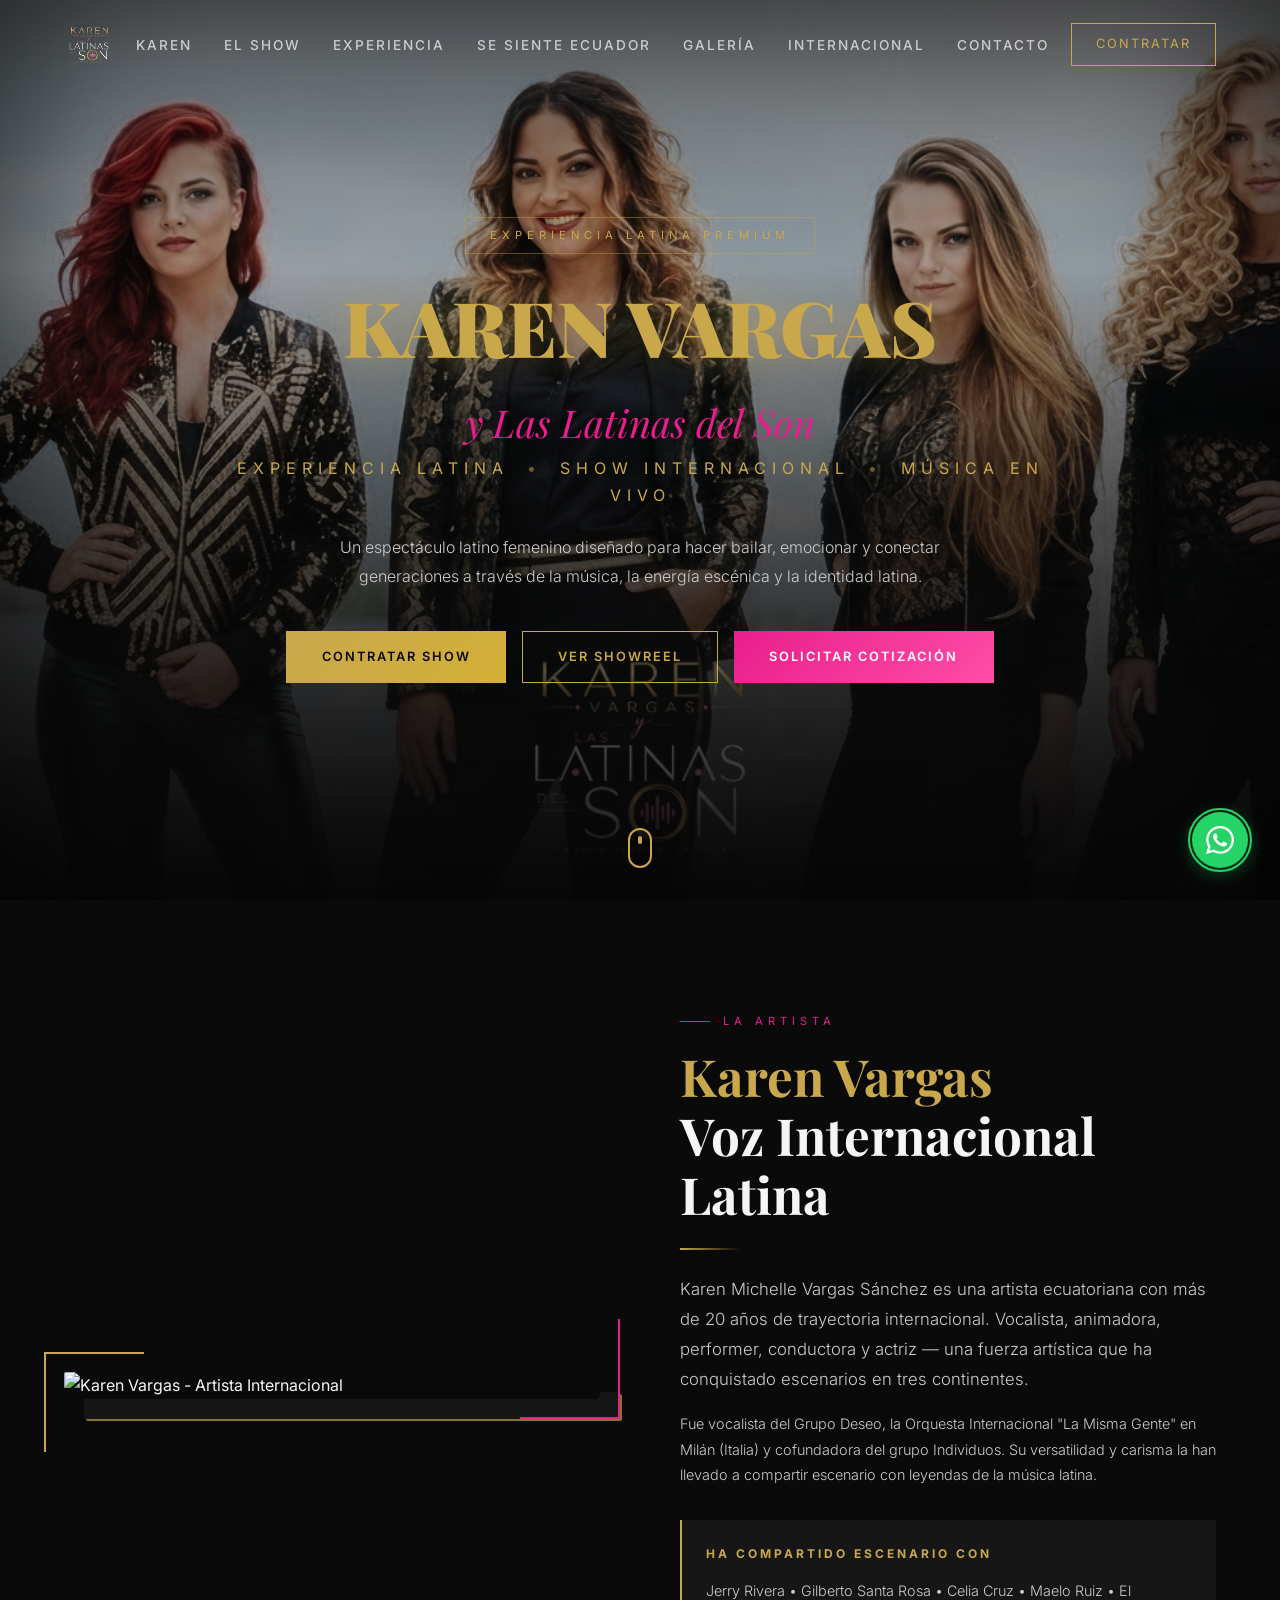
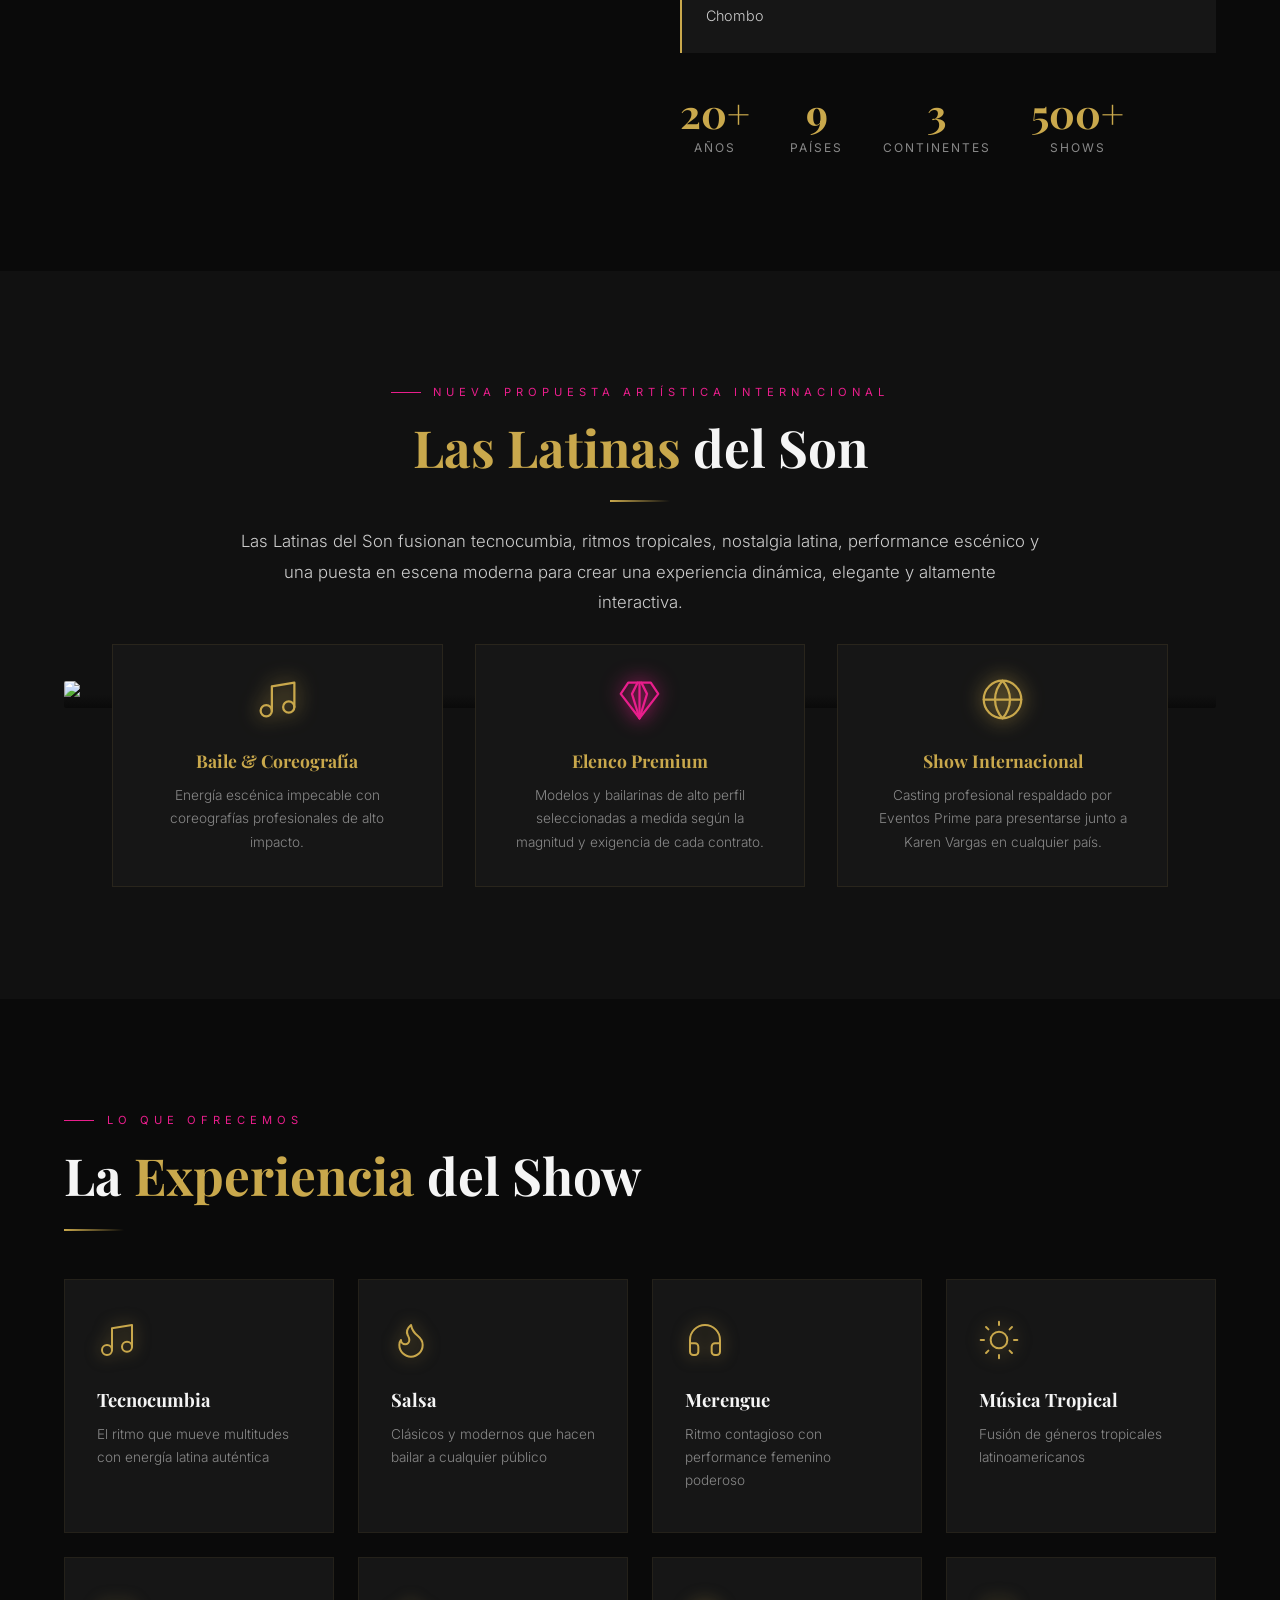
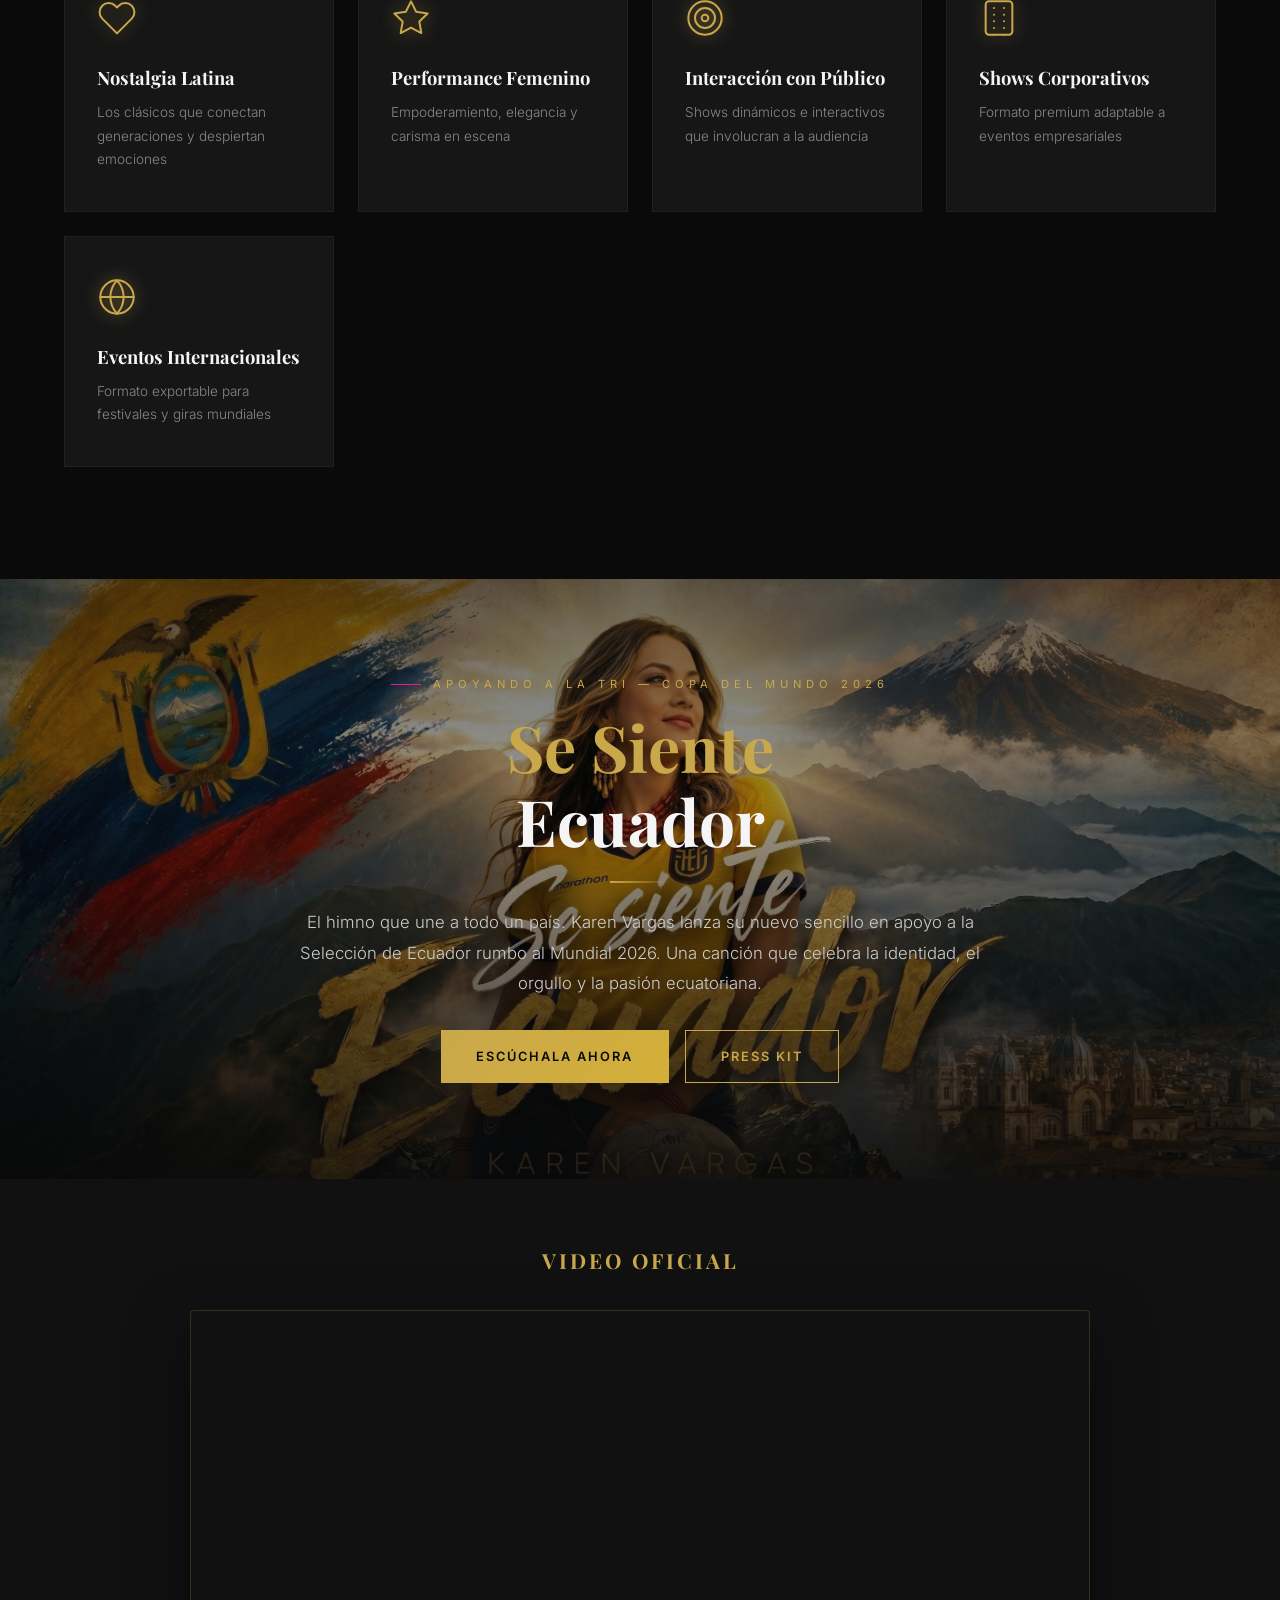
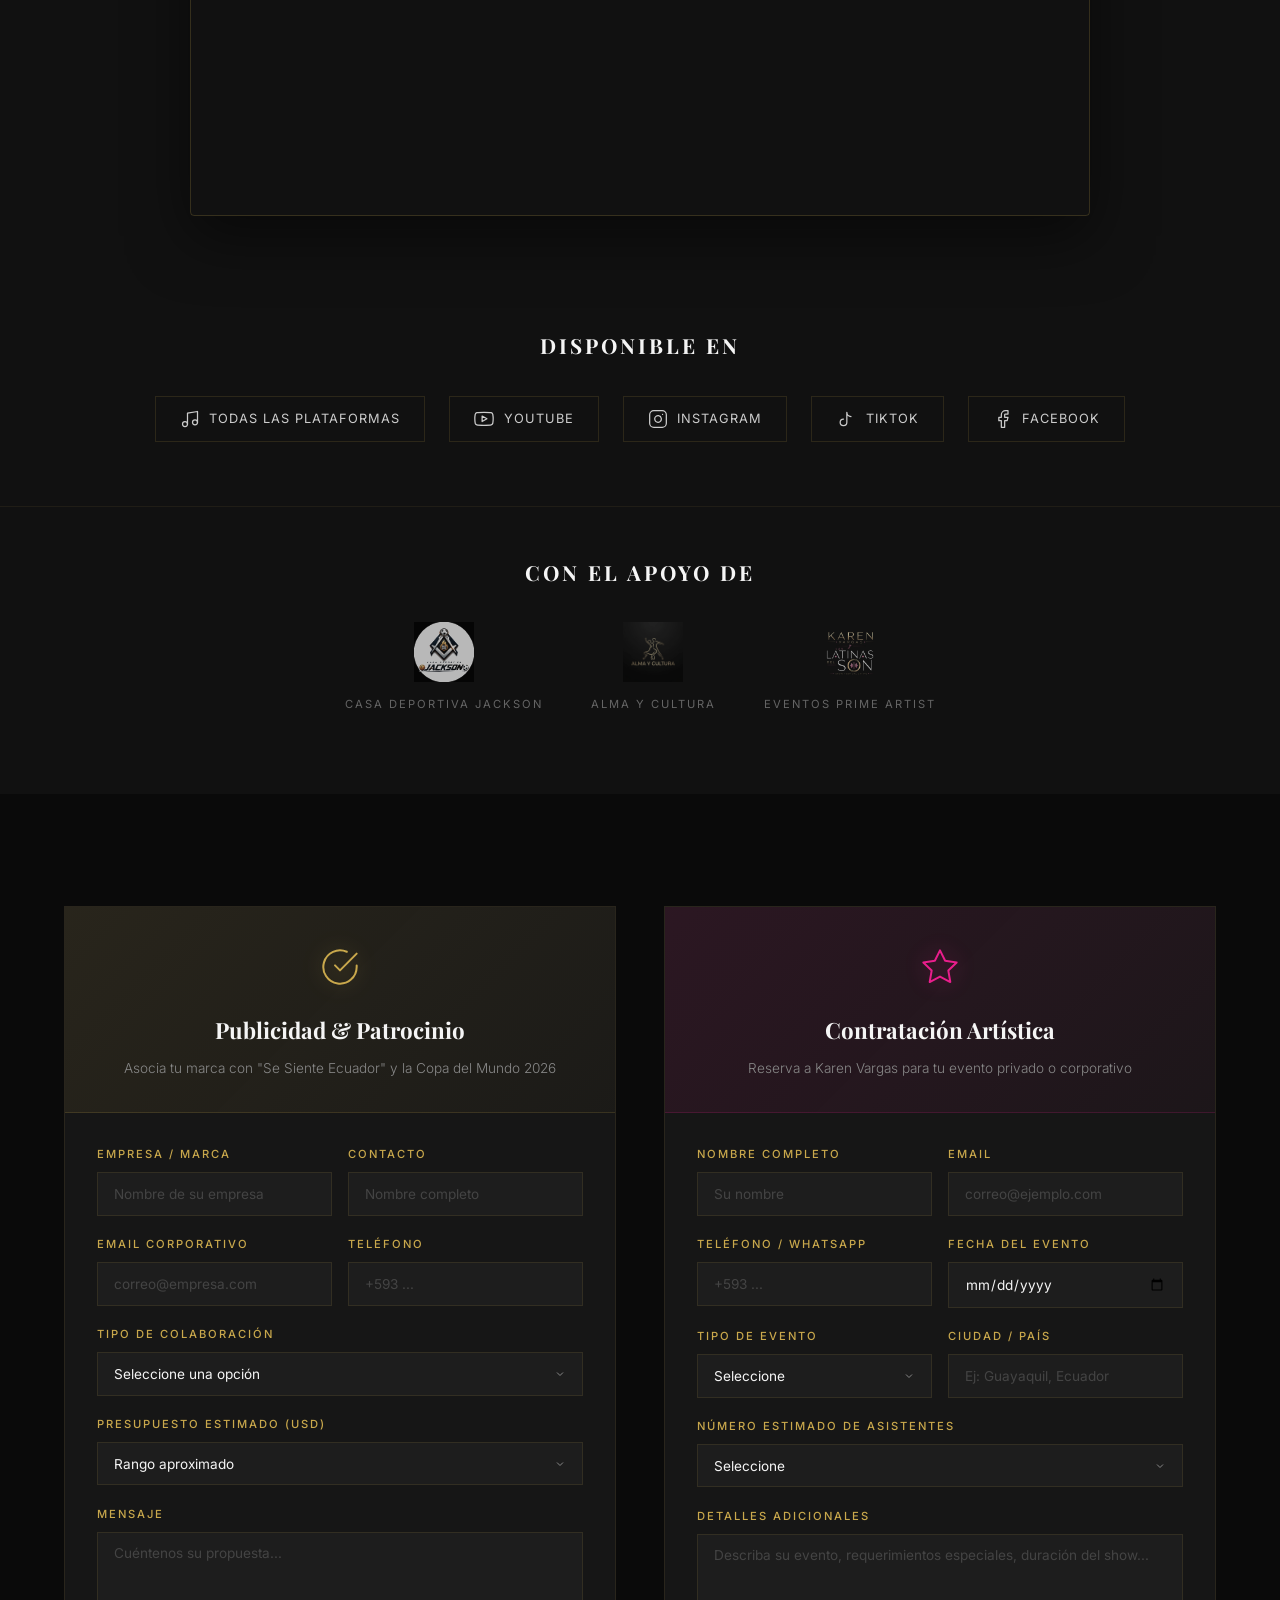
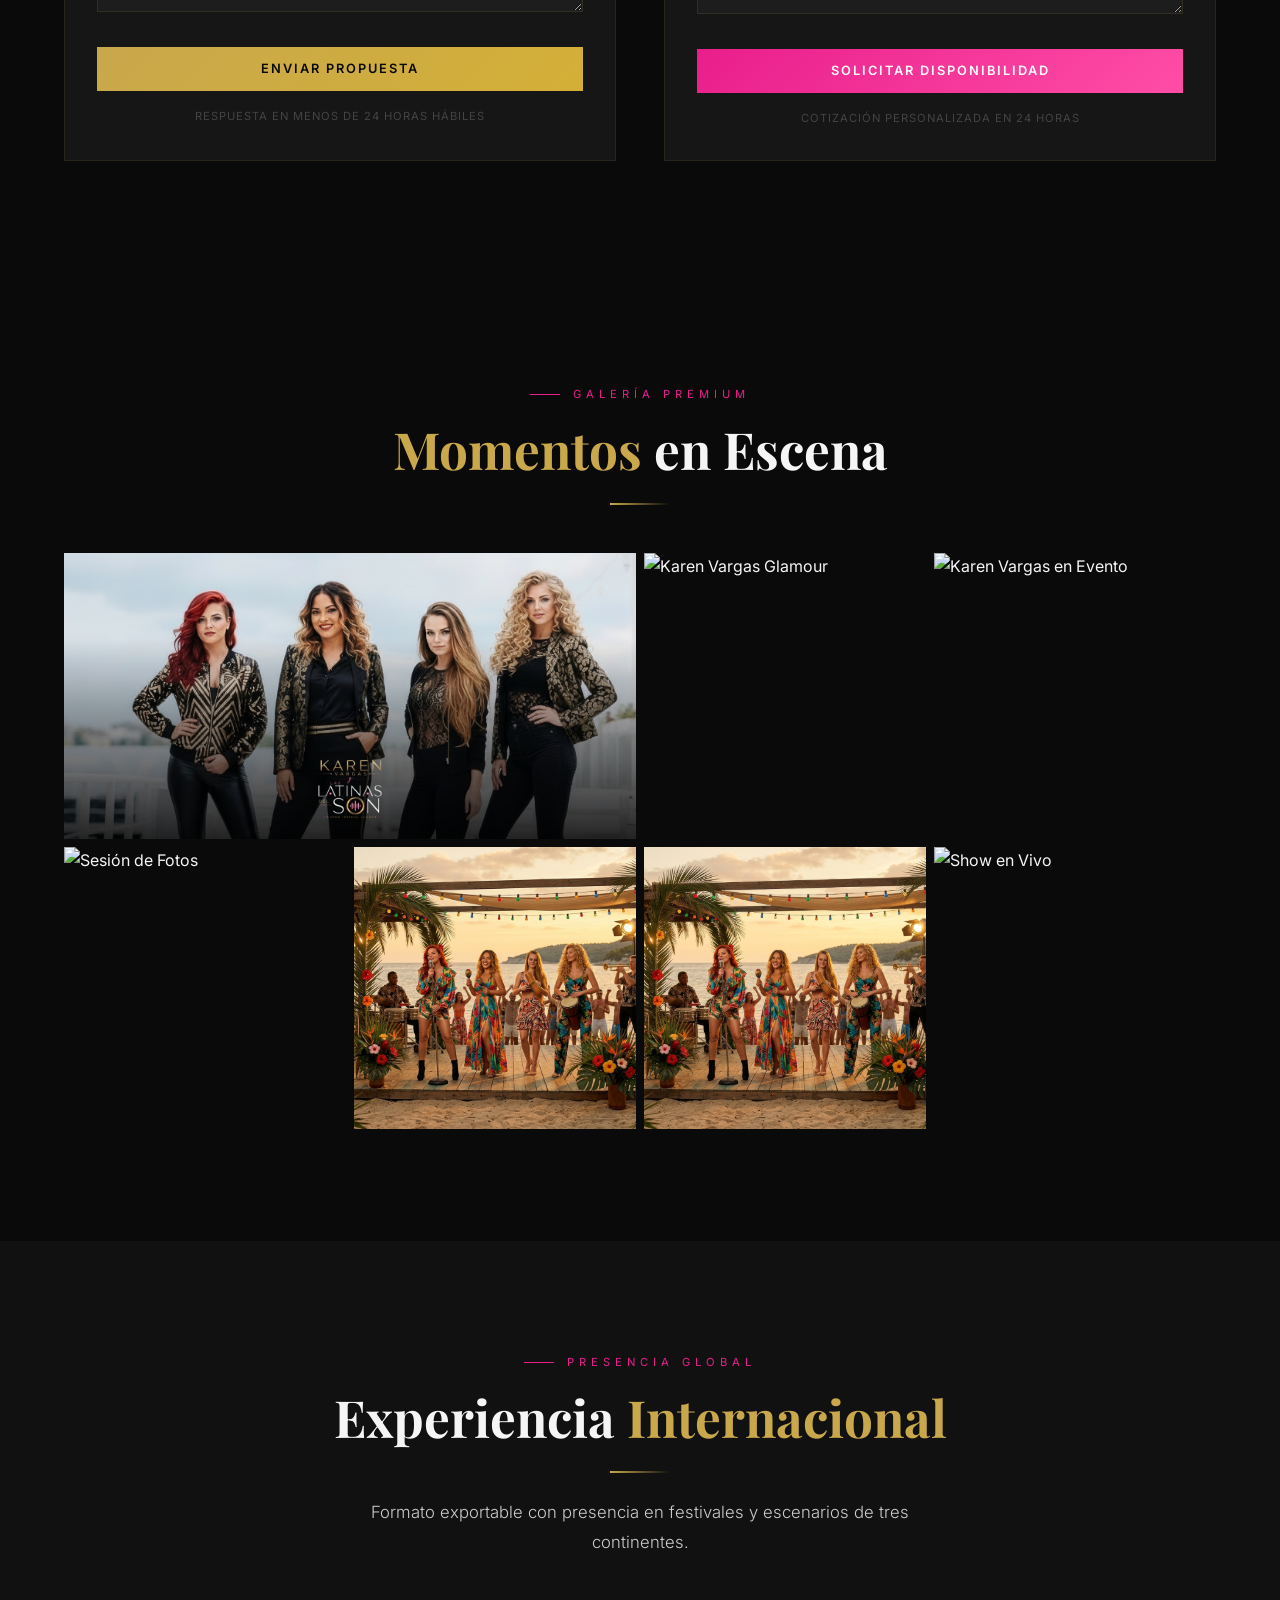
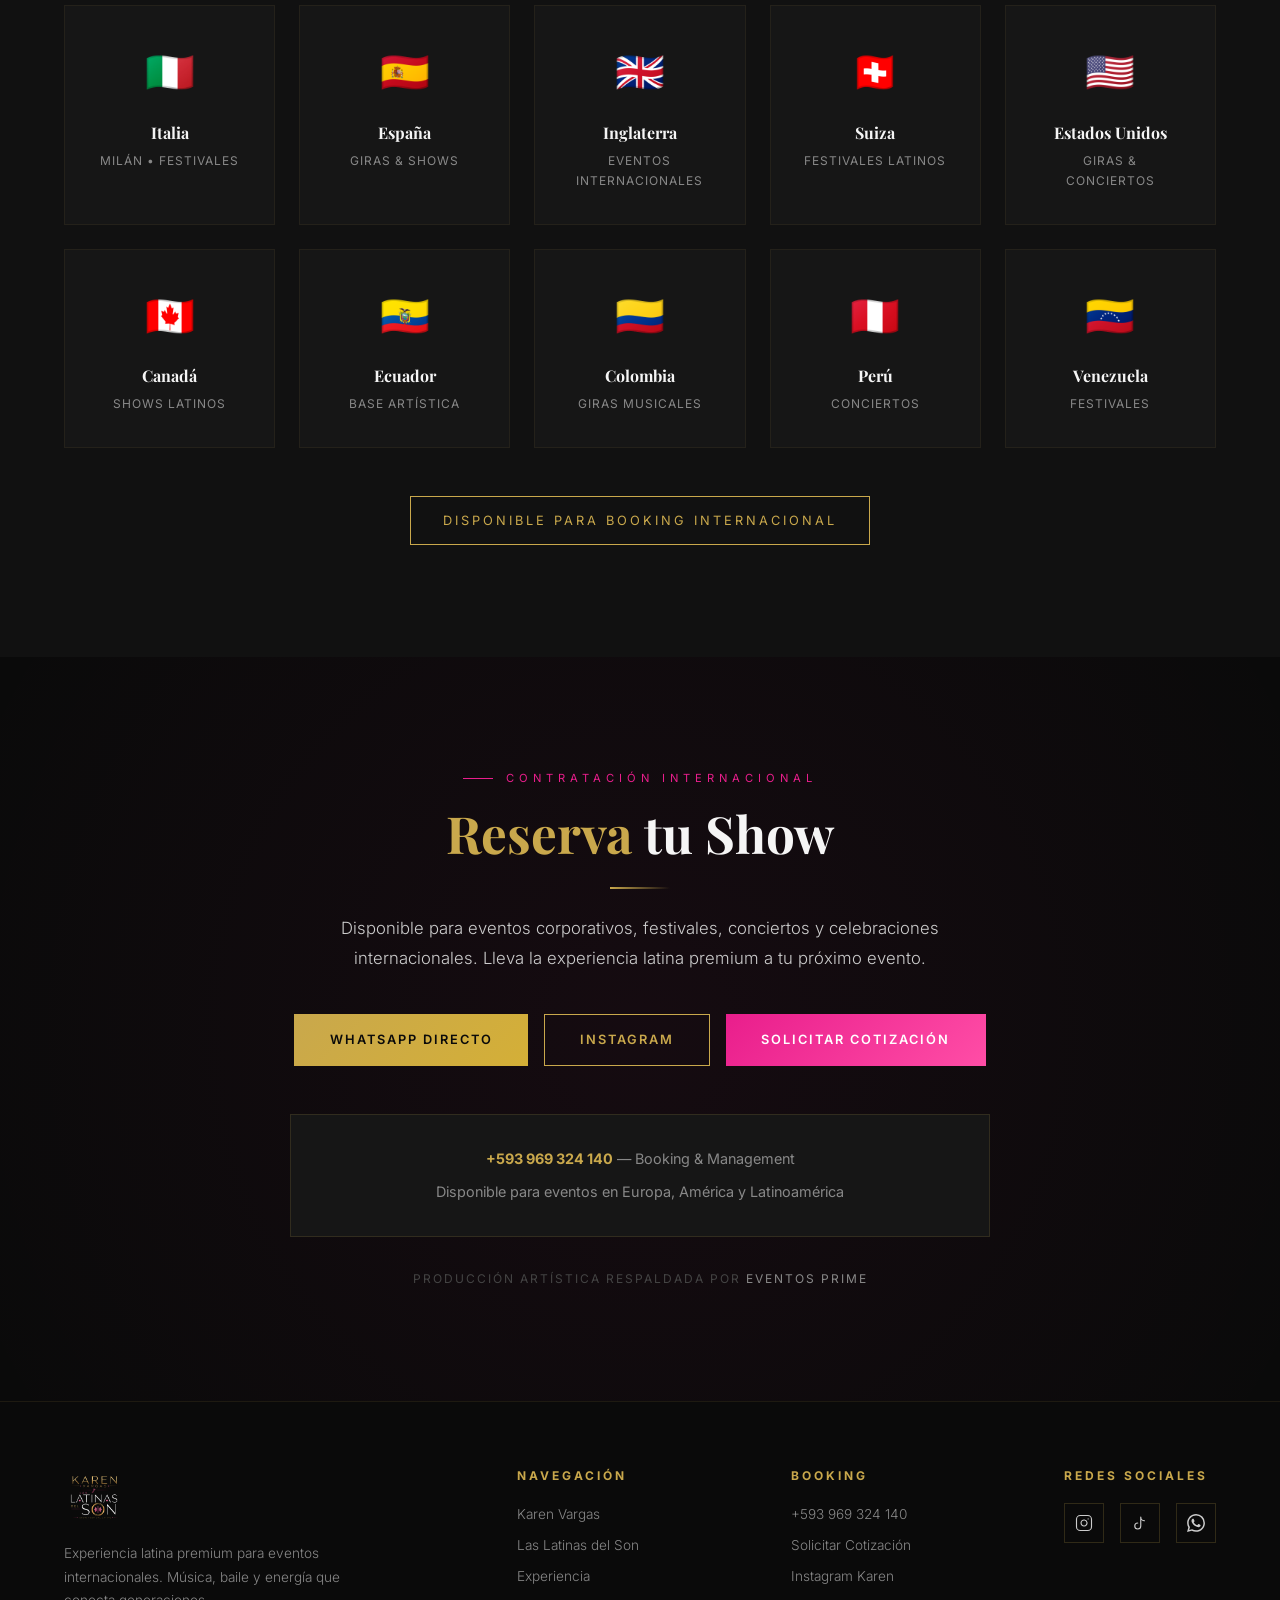
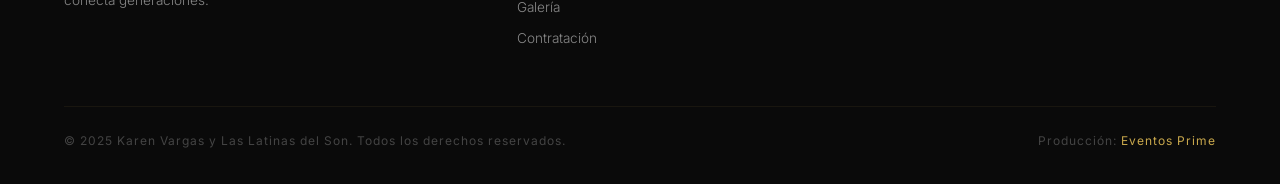
==== index.html @ d2289813 "Add Se Siente Ecuador section, press kit page, sponsor logos, and dual contact forms" ====
<!DOCTYPE html>
<html lang="es">
<head>
<meta charset="UTF-8">
<meta name="viewport" content="width=device-width, initial-scale=1.0">
<title>Karen Vargas y Las Latinas del Son | Show Latino Internacional</title>
<meta name="description" content="Karen Vargas y Las Latinas del Son - Experiencia latina premium. Show internacional de tecnocumbia, salsa y ritmos tropicales para eventos corporativos, festivales y conciertos.">
<meta name="keywords" content="Karen Vargas, Las Latinas del Son, cantante latina internacional, show tropical femenino, tecnocumbia internacional, artistas latinos para eventos, show latino en Europa">
<meta property="og:title" content="Karen Vargas y Las Latinas del Son | Experiencia Latina Premium">
<meta property="og:description" content="Un espectáculo latino femenino diseñado para hacer bailar, emocionar y conectar generaciones.">
<meta property="og:image" content="assets/images/Portda - cotizaciones.jpg">
<meta property="og:type" content="website">
<link rel="stylesheet" href="css/style.css">
<link rel="icon" type="image/png" href="assets/images/Logo Karen Vargas y las latinas del son - 3.png">
</head>
<body>

<!-- NAV -->
<nav class="nav" id="navbar">
  <a href="#" class="nav-logo"><img src="assets/images/Logo Karen Vargas y las latinas del son - 3.png" alt="Karen Vargas y Las Latinas del Son"></a>
  <ul class="nav-links" id="navLinks">
    <li><a href="#about">Karen</a></li>
    <li><a href="#latinas">El Show</a></li>
    <li><a href="#experience">Experiencia</a></li>
    <li><a href="#showreel">Se Siente Ecuador</a></li>
    <li><a href="#gallery">Galería</a></li>
    <li><a href="#international">Internacional</a></li>
    <li><a href="#publicidad">Contacto</a></li>
  </ul>
  <a href="https://wa.me/593969324140?text=Hola%2C%20quiero%20información%20sobre%20el%20show%20de%20Karen%20Vargas%20y%20Las%20Latinas%20del%20Son" target="_blank" class="nav-cta">Contratar</a>
  <div class="nav-toggle" id="navToggle"><span></span><span></span><span></span></div>
</nav>

<!-- HERO -->
<section class="hero" id="hero">
  <div class="hero-bg"><img src="assets/images/Portda - cotizaciones.jpg" alt="Karen Vargas y Las Latinas del Son"></div>
  <div class="hero-overlay"></div>
  <div class="hero-vignette"></div>
  <div class="hero-content">
    <div class="hero-badge">Experiencia Latina Premium</div>
    <h1 class="hero-title"><span class="gold">KAREN VARGAS</span><br><span class="fuchsia">y Las Latinas del Son</span></h1>
    <p class="hero-subtitle">Experiencia Latina <span>•</span> Show Internacional <span>•</span> Música en Vivo</p>
    <p class="hero-text">Un espectáculo latino femenino diseñado para hacer bailar, emocionar y conectar generaciones a través de la música, la energía escénica y la identidad latina.</p>
    <div class="hero-buttons">
      <a href="https://wa.me/593969324140?text=Hola%2C%20quiero%20contratar%20el%20show%20de%20Karen%20Vargas" target="_blank" class="btn btn-gold">Contratar Show</a>
      <a href="#showreel" class="btn btn-outline">Ver Showreel</a>
      <a href="https://quote.eventosprimeai.com/cotizacion/u7rielp2ot84fpt4" target="_blank" class="btn btn-fuchsia">Solicitar Cotización</a>
    </div>
  </div>
  <div class="hero-scroll"><span></span></div>
</section>

<!-- ABOUT KAREN -->
<section class="section section-dark" id="about">
  <div class="about">
    <div class="about-img reveal-left">
      <img src="assets/images/karen_vargas_event_01.png" alt="Karen Vargas - Artista Internacional" loading="lazy">
    </div>
    <div class="reveal-right">
      <div class="section-label">La Artista</div>
      <h2 class="section-title"><span class="gold">Karen Vargas</span><br>Voz Internacional Latina</h2>
      <div class="divider-gold"></div>
      <p class="section-desc">Karen Michelle Vargas Sánchez es una artista ecuatoriana con más de 20 años de trayectoria internacional. Vocalista, animadora, performer, conductora y actriz — una fuerza artística que ha conquistado escenarios en tres continentes.</p>
      <p class="section-desc" style="margin-top:1rem;font-size:.9rem">Fue vocalista del Grupo Deseo, la Orquesta Internacional "La Misma Gente" en Milán (Italia) y cofundadora del grupo Individuos. Su versatilidad y carisma la han llevado a compartir escenario con leyendas de la música latina.</p>
      <div class="about-artists">
        <h4>Ha compartido escenario con</h4>
        <p>Jerry Rivera • Gilberto Santa Rosa • Celia Cruz • Maelo Ruiz • El Chombo</p>
      </div>
      <div class="about-stats">
        <div class="stat"><div class="stat-number">20+</div><div class="stat-label">Años</div></div>
        <div class="stat"><div class="stat-number">9</div><div class="stat-label">Países</div></div>
        <div class="stat"><div class="stat-number">3</div><div class="stat-label">Continentes</div></div>
        <div class="stat"><div class="stat-number">500+</div><div class="stat-label">Shows</div></div>
      </div>
    </div>
  </div>
</section>

<!-- LAS LATINAS DEL SON -->
<section class="section section-darker latinas" id="latinas">
  <div class="reveal">
    <div class="section-label" style="justify-content:center">Nueva Propuesta Artística Internacional</div>
    <h2 class="section-title"><span class="gold">Las Latinas</span> del Son</h2>
    <div class="divider-gold" style="margin:1.5rem auto"></div>
    <div class="latinas-content">
      <p class="section-desc" style="max-width:800px;margin:0 auto">Las Latinas del Son fusionan tecnocumbia, ritmos tropicales, nostalgia latina, performance escénico y una puesta en escena moderna para crear una experiencia dinámica, elegante y altamente interactiva.</p>
    </div>
  </div>
  <div class="latinas-img reveal">
    <img src="assets/images/las_latinas_del_son_sesion_fotos.png" alt="Las Latinas del Son" loading="lazy">
    <div class="img-overlay"></div>
  </div>
  <div class="latinas-features">
    <div class="lat-feature reveal">
      <div class="lat-feature-icon" style="--icon-color: var(--gold);">
        <svg viewBox="0 0 24 24" stroke-linecap="round" stroke-linejoin="round">
          <path d="M9 18V5l12-2v13"></path>
          <circle cx="6" cy="18" r="3"></circle>
          <circle cx="18" cy="16" r="3"></circle>
        </svg>
      </div>
      <h4>Baile & Coreografía</h4>
      <p>Energía escénica impecable con coreografías profesionales de alto impacto.</p>
    </div>
    <div class="lat-feature reveal">
      <div class="lat-feature-icon" style="--icon-color: var(--fuchsia);">
        <svg viewBox="0 0 24 24" stroke-linecap="round" stroke-linejoin="round">
          <path d="M6 3h12l4 6-10 13L2 9Z"></path>
          <path d="M11 3 8 9l4 13"></path>
          <path d="M12 3v19"></path>
          <path d="M13 3l3 6-4 13"></path>
        </svg>
      </div>
      <h4>Elenco Premium</h4>
      <p>Modelos y bailarinas de alto perfil seleccionadas a medida según la magnitud y exigencia de cada contrato.</p>
    </div>
    <div class="lat-feature reveal">
      <div class="lat-feature-icon" style="--icon-color: var(--gold);">
        <svg viewBox="0 0 24 24" stroke-linecap="round" stroke-linejoin="round">
          <circle cx="12" cy="12" r="10"></circle>
          <line x1="2" y1="12" x2="22" y2="12"></line>
          <path d="M12 2a15.3 15.3 0 0 1 4 10 15.3 15.3 0 0 1-4 10 15.3 15.3 0 0 1-4-10 15.3 15.3 0 0 1 4-10z"></path>
        </svg>
      </div>
      <h4>Show Internacional</h4>
      <p>Casting profesional respaldado por Eventos Prime para presentarse junto a Karen Vargas en cualquier país.</p>
    </div>
  </div>
</section>

<!-- EXPERIENCE -->
<section class="section section-dark" id="experience">
  <div class="reveal">
    <div class="section-label">Lo Que Ofrecemos</div>
    <h2 class="section-title">La <span class="gold">Experiencia</span> del Show</h2>
    <div class="divider-gold"></div>
  </div>
  <div class="exp-grid">
    <div class="exp-card reveal">
      <div class="exp-card-icon"><svg viewBox="0 0 24 24" stroke-linecap="round" stroke-linejoin="round"><path d="M9 18V5l12-2v13"></path><circle cx="6" cy="18" r="3"></circle><circle cx="18" cy="16" r="3"></circle></svg></div>
      <h4>Tecnocumbia</h4><p>El ritmo que mueve multitudes con energía latina auténtica</p>
    </div>
    <div class="exp-card reveal">
      <div class="exp-card-icon"><svg viewBox="0 0 24 24" stroke-linecap="round" stroke-linejoin="round"><path d="M8.5 14.5A2.5 2.5 0 0011 12c0-1.38-.5-2-1-3-1.072-2.143-.224-4.054 2-6 .5 2.5 2 4.9 4 6.5 2 1.6 3 3.5 3 5.5a7 7 0 11-14 0c0-1.153.433-2.294 1-3a2.5 2.5 0 002.5 2.5z"></path></svg></div>
      <h4>Salsa</h4><p>Clásicos y modernos que hacen bailar a cualquier público</p>
    </div>
    <div class="exp-card reveal">
      <div class="exp-card-icon"><svg viewBox="0 0 24 24" stroke-linecap="round" stroke-linejoin="round"><path d="M3 18v-6a9 9 0 0118 0v6"></path><path d="M21 19a2 2 0 01-2 2h-1a2 2 0 01-2-2v-3a2 2 0 012-2h3zM3 19a2 2 0 002 2h1a2 2 0 002-2v-3a2 2 0 00-2-2H3z"></path></svg></div>
      <h4>Merengue</h4><p>Ritmo contagioso con performance femenino poderoso</p>
    </div>
    <div class="exp-card reveal">
      <div class="exp-card-icon"><svg viewBox="0 0 24 24" stroke-linecap="round" stroke-linejoin="round"><circle cx="12" cy="12" r="5"></circle><line x1="12" y1="1" x2="12" y2="3"></line><line x1="12" y1="21" x2="12" y2="23"></line><line x1="4.22" y1="4.22" x2="5.64" y2="5.64"></line><line x1="18.36" y1="18.36" x2="19.78" y2="19.78"></line><line x1="1" y1="12" x2="3" y2="12"></line><line x1="21" y1="12" x2="23" y2="12"></line><line x1="4.22" y1="19.78" x2="5.64" y2="18.36"></line><line x1="18.36" y1="5.64" x2="19.78" y2="4.22"></line></svg></div>
      <h4>Música Tropical</h4><p>Fusión de géneros tropicales latinoamericanos</p>
    </div>
    <div class="exp-card reveal">
      <div class="exp-card-icon"><svg viewBox="0 0 24 24" stroke-linecap="round" stroke-linejoin="round"><path d="M20.84 4.61a5.5 5.5 0 0 0-7.78 0L12 5.67l-1.06-1.06a5.5 5.5 0 0 0-7.78 7.78l1.06 1.06L12 21.23l7.78-7.78 1.06-1.06a5.5 5.5 0 0 0 0-7.78z"></path></svg></div>
      <h4>Nostalgia Latina</h4><p>Los clásicos que conectan generaciones y despiertan emociones</p>
    </div>
    <div class="exp-card reveal">
      <div class="exp-card-icon"><svg viewBox="0 0 24 24" stroke-linecap="round" stroke-linejoin="round"><polygon points="12 2 15.09 8.26 22 9.27 17 14.14 18.18 21.02 12 17.77 5.82 21.02 7 14.14 2 9.27 8.91 8.26 12 2"></polygon></svg></div>
      <h4>Performance Femenino</h4><p>Empoderamiento, elegancia y carisma en escena</p>
    </div>
    <div class="exp-card reveal">
      <div class="exp-card-icon"><svg viewBox="0 0 24 24" stroke-linecap="round" stroke-linejoin="round"><circle cx="12" cy="12" r="10"></circle><circle cx="12" cy="12" r="6"></circle><circle cx="12" cy="12" r="2"></circle></svg></div>
      <h4>Interacción con Público</h4><p>Shows dinámicos e interactivos que involucran a la audiencia</p>
    </div>
    <div class="exp-card reveal">
      <div class="exp-card-icon"><svg viewBox="0 0 24 24" stroke-linecap="round" stroke-linejoin="round"><rect x="4" y="2" width="16" height="20" rx="2" ry="2"></rect><line x1="9" y1="22" x2="9" y2="22"></line><line x1="15" y1="22" x2="15" y2="22"></line><path d="M9 6h.01"></path><path d="M15 6h.01"></path><path d="M9 10h.01"></path><path d="M15 10h.01"></path><path d="M9 14h.01"></path><path d="M15 14h.01"></path><path d="M9 18h.01"></path><path d="M15 18h.01"></path></svg></div>
      <h4>Shows Corporativos</h4><p>Formato premium adaptable a eventos empresariales</p>
    </div>
    <div class="exp-card reveal">
      <div class="exp-card-icon"><svg viewBox="0 0 24 24" stroke-linecap="round" stroke-linejoin="round"><circle cx="12" cy="12" r="10"></circle><line x1="2" y1="12" x2="22" y2="12"></line><path d="M12 2a15.3 15.3 0 0 1 4 10 15.3 15.3 0 0 1-4 10 15.3 15.3 0 0 1-4-10 15.3 15.3 0 0 1 4-10z"></path></svg></div>
      <h4>Eventos Internacionales</h4><p>Formato exportable para festivales y giras mundiales</p>
    </div>
  </div>
</section>

<!-- SE SIENTE ECUADOR -->
<section class="section section-darker sse-section" id="showreel">
  <div class="sse-hero reveal">
    <div class="sse-hero-bg"><img src="assets/images/portada-youtube-se-siente-ecuador.jpeg" alt="Se Siente Ecuador - Karen Vargas"></div>
    <div class="sse-hero-overlay"></div>
    <div class="sse-hero-content">
      <div class="section-label" style="justify-content:center;color:var(--gold)">Apoyando a La Tri — Copa del Mundo 2026</div>
      <h2 class="section-title" style="font-size:clamp(2.5rem,5vw,4.5rem)"><span class="gold">Se Siente</span><br>Ecuador</h2>
      <div class="divider-gold" style="margin:1.5rem auto"></div>
      <p class="section-desc" style="margin:0 auto;max-width:700px">El himno que une a todo un país. Karen Vargas lanza su nuevo sencillo en apoyo a la Selección de Ecuador rumbo al Mundial 2026. Una canción que celebra la identidad, el orgullo y la pasión ecuatoriana.</p>
      <div class="sse-buttons">
        <a href="https://distrokid.com/hyperfollow/karenvargas/se-siente-ecuador" target="_blank" class="btn btn-gold">Escúchala Ahora</a>
        <a href="presskit.html" class="btn btn-outline">Press Kit</a>
      </div>
    </div>
  </div>

  <!-- VIDEO OFICIAL -->
  <div class="sse-video reveal">
    <h3 class="sse-subtitle"><span class="gold">Video Oficial</span></h3>
    <div class="sse-video-container">
      <iframe src="https://www.youtube.com/embed/7PjUKQppTC8?rel=0&modestbranding=1" title="Se Siente Ecuador - Karen Vargas (Video Oficial)" frameborder="0" allow="accelerometer; autoplay; clipboard-write; encrypted-media; gyroscope; picture-in-picture" allowfullscreen loading="lazy"></iframe>
    </div>
  </div>

  <!-- PLATAFORMAS -->
  <div class="sse-platforms reveal">
    <h3 class="sse-subtitle">Disponible en</h3>
    <div class="sse-platform-grid">
      <a href="https://distrokid.com/hyperfollow/karenvargas/se-siente-ecuador" target="_blank" class="sse-platform-link">
        <svg viewBox="0 0 24 24" fill="none" stroke="currentColor" stroke-width="1.5" stroke-linecap="round" stroke-linejoin="round"><path d="M9 18V5l12-2v13"></path><circle cx="6" cy="18" r="3"></circle><circle cx="18" cy="16" r="3"></circle></svg>
        <span>Todas las Plataformas</span>
      </a>
      <a href="https://www.youtube.com/@KarenCompartetv" target="_blank" class="sse-platform-link">
        <svg viewBox="0 0 24 24" fill="none" stroke="currentColor" stroke-width="1.5" stroke-linecap="round" stroke-linejoin="round"><path d="M22.54 6.42a2.78 2.78 0 00-1.94-2C18.88 4 12 4 12 4s-6.88 0-8.6.46a2.78 2.78 0 00-1.94 2A29 29 0 001 11.75a29 29 0 00.46 5.33A2.78 2.78 0 003.4 19.1c1.72.46 8.6.46 8.6.46s6.88 0 8.6-.46a2.78 2.78 0 001.94-2 29 29 0 00.46-5.25 29 29 0 00-.46-5.43z"></path><polygon points="9.75 15.02 15.5 11.75 9.75 8.48 9.75 15.02"></polygon></svg>
        <span>YouTube</span>
      </a>
      <a href="https://www.instagram.com/karenvargasoficial/" target="_blank" class="sse-platform-link">
        <svg viewBox="0 0 24 24" fill="none" stroke="currentColor" stroke-width="1.5" stroke-linecap="round" stroke-linejoin="round"><rect x="2" y="2" width="20" height="20" rx="5" ry="5"></rect><path d="M16 11.37A4 4 0 1112.63 8 4 4 0 0116 11.37z"></path><line x1="17.5" y1="6.5" x2="17.51" y2="6.5"></line></svg>
        <span>Instagram</span>
      </a>
      <a href="https://www.tiktok.com/@karenvargascantante" target="_blank" class="sse-platform-link">
        <svg viewBox="0 0 24 24" fill="none" stroke="currentColor" stroke-width="1.5" stroke-linecap="round" stroke-linejoin="round"><path d="M9 12a4 4 0 104 4V4a5 5 0 005 5"></path></svg>
        <span>TikTok</span>
      </a>
      <a href="https://www.facebook.com/karencomparte" target="_blank" class="sse-platform-link">
        <svg viewBox="0 0 24 24" fill="none" stroke="currentColor" stroke-width="1.5" stroke-linecap="round" stroke-linejoin="round"><path d="M18 2h-3a5 5 0 00-5 5v3H7v4h3v8h4v-8h3l1-4h-4V7a1 1 0 011-1h3z"></path></svg>
        <span>Facebook</span>
      </a>
    </div>
  </div>

  <!-- SPONSORS -->
  <div class="sse-sponsors reveal">
    <h3 class="sse-subtitle">Con el apoyo de</h3>
    <div class="sse-sponsor-grid">
      <a href="https://www.tiktok.com/@casadeportivajackson" target="_blank" class="sse-sponsor">
        <img src="assets/images/logo-casa-deportiva-jackson.png" alt="Casa Deportiva Jackson">
        <span>Casa Deportiva Jackson</span>
      </a>
      <a href="https://www.tiktok.com/@almaycultura_samborondon" target="_blank" class="sse-sponsor">
        <img src="assets/images/logo-alma-y-cultura.png" alt="Alma y Cultura">
        <span>Alma y Cultura</span>
      </a>
      <a href="https://www.instagram.com/eventos__prime/" target="_blank" class="sse-sponsor">
        <img src="assets/images/Logo Karen Vargas y las latinas del son - 3.png" alt="Eventos Prime Artist">
        <span>Eventos Prime Artist</span>
      </a>
    </div>
  </div>
</section>

<!-- PUBLICIDAD CON SE SIENTE ECUADOR -->
<section class="section section-dark" id="publicidad">
  <div class="forms-grid">
    <div class="form-block reveal">
      <div class="form-header form-header-gold">
        <div class="form-icon"><svg viewBox="0 0 24 24" fill="none" stroke="currentColor" stroke-width="1.2" stroke-linecap="round" stroke-linejoin="round"><path d="M22 11.08V12a10 10 0 11-5.93-9.14"></path><polyline points="22 4 12 14.01 9 11.01"></polyline></svg></div>
        <h3>Publicidad &amp; Patrocinio</h3>
        <p>Asocia tu marca con "Se Siente Ecuador" y la Copa del Mundo 2026</p>
      </div>
      <form class="premium-form" id="formPublicidad" onsubmit="handleFormSubmit(event, 'publicidad')">
        <div class="form-row">
          <div class="form-group">
            <label>Empresa / Marca</label>
            <input type="text" name="empresa" placeholder="Nombre de su empresa" required>
          </div>
          <div class="form-group">
            <label>Contacto</label>
            <input type="text" name="contacto" placeholder="Nombre completo" required>
          </div>
        </div>
        <div class="form-row">
          <div class="form-group">
            <label>Email Corporativo</label>
            <input type="email" name="email" placeholder="correo@empresa.com" required>
          </div>
          <div class="form-group">
            <label>Teléfono</label>
            <input type="tel" name="telefono" placeholder="+593 ..." required>
          </div>
        </div>
        <div class="form-group">
          <label>Tipo de Colaboración</label>
          <select name="tipo_colaboracion" required>
            <option value="" disabled selected>Seleccione una opción</option>
            <option value="sponsor_video">Sponsor en Video Musical</option>
            <option value="sponsor_evento">Patrocinio de Evento en Vivo</option>
            <option value="brand_ambassador">Karen como Embajadora de Marca</option>
            <option value="contenido_digital">Contenido Digital / Redes Sociales</option>
            <option value="licencia_cancion">Licencia de Canción para Campaña</option>
            <option value="otro">Otra Propuesta</option>
          </select>
        </div>
        <div class="form-group">
          <label>Presupuesto Estimado (USD)</label>
          <select name="presupuesto">
            <option value="" disabled selected>Rango aproximado</option>
            <option value="500-2000">$500 – $2,000</option>
            <option value="2000-5000">$2,000 – $5,000</option>
            <option value="5000-15000">$5,000 – $15,000</option>
            <option value="15000+">$15,000+</option>
          </select>
        </div>
        <div class="form-group">
          <label>Mensaje</label>
          <textarea name="mensaje" rows="3" placeholder="Cuéntenos su propuesta..."></textarea>
        </div>
        <button type="submit" class="btn btn-gold form-submit">Enviar Propuesta</button>
        <p class="form-disclaimer">Respuesta en menos de 24 horas hábiles</p>
      </form>
    </div>

    <div class="form-block reveal">
      <div class="form-header form-header-fuchsia">
        <div class="form-icon"><svg viewBox="0 0 24 24" fill="none" stroke="currentColor" stroke-width="1.2" stroke-linecap="round" stroke-linejoin="round"><polygon points="12 2 15.09 8.26 22 9.27 17 14.14 18.18 21.02 12 17.77 5.82 21.02 7 14.14 2 9.27 8.91 8.26 12 2"></polygon></svg></div>
        <h3>Contratación Artística</h3>
        <p>Reserva a Karen Vargas para tu evento privado o corporativo</p>
      </div>
      <form class="premium-form" id="formContratacion" onsubmit="handleFormSubmit(event, 'contratacion')">
        <div class="form-row">
          <div class="form-group">
            <label>Nombre Completo</label>
            <input type="text" name="nombre" placeholder="Su nombre" required>
          </div>
          <div class="form-group">
            <label>Email</label>
            <input type="email" name="email" placeholder="correo@ejemplo.com" required>
          </div>
        </div>
        <div class="form-row">
          <div class="form-group">
            <label>Teléfono / WhatsApp</label>
            <input type="tel" name="telefono" placeholder="+593 ..." required>
          </div>
          <div class="form-group">
            <label>Fecha del Evento</label>
            <input type="date" name="fecha" required>
          </div>
        </div>
        <div class="form-row">
          <div class="form-group">
            <label>Tipo de Evento</label>
            <select name="tipo_evento" required>
              <option value="" disabled selected>Seleccione</option>
              <option value="corporativo">Evento Corporativo</option>
              <option value="festival">Festival / Concierto</option>
              <option value="boda">Boda / Celebración</option>
              <option value="aniversario">Aniversario Empresarial</option>
              <option value="lanzamiento">Lanzamiento de Producto</option>
              <option value="privado">Evento Privado</option>
              <option value="otro">Otro</option>
            </select>
          </div>
          <div class="form-group">
            <label>Ciudad / País</label>
            <input type="text" name="ciudad" placeholder="Ej: Guayaquil, Ecuador" required>
          </div>
        </div>
        <div class="form-group">
          <label>Número Estimado de Asistentes</label>
          <select name="asistentes">
            <option value="" disabled selected>Seleccione</option>
            <option value="50-100">50 – 100 personas</option>
            <option value="100-300">100 – 300 personas</option>
            <option value="300-1000">300 – 1,000 personas</option>
            <option value="1000+">1,000+ personas</option>
          </select>
        </div>
        <div class="form-group">
          <label>Detalles Adicionales</label>
          <textarea name="detalles" rows="3" placeholder="Describa su evento, requerimientos especiales, duración del show..."></textarea>
        </div>
        <button type="submit" class="btn btn-fuchsia form-submit">Solicitar Disponibilidad</button>
        <p class="form-disclaimer">Cotización personalizada en 24 horas</p>
      </form>
    </div>
  </div>
</section>

<!-- GALLERY -->
<section class="section section-dark" id="gallery">
  <div class="reveal" style="text-align:center;margin-bottom:1rem">
    <div class="section-label" style="justify-content:center">Galería Premium</div>
    <h2 class="section-title"><span class="gold">Momentos</span> en Escena</h2>
    <div class="divider-gold" style="margin:1.5rem auto"></div>
  </div>
  <div class="gallery-grid">
    <div class="gallery-item wide reveal"><img src="assets/images/Portda - cotizaciones.jpg" alt="Karen Vargas y Las Latinas del Son" loading="lazy"><div class="g-overlay"><span>Show Internacional</span></div></div>
    <div class="gallery-item reveal"><img src="assets/images/karen_vargas_event_01.png" alt="Karen Vargas Glamour" loading="lazy"><div class="g-overlay"><span>Glamour</span></div></div>
    <div class="gallery-item reveal"><img src="assets/images/karen_vargas_event_03.png" alt="Karen Vargas en Evento" loading="lazy"><div class="g-overlay"><span>En Escena</span></div></div>
    <div class="gallery-item reveal"><img src="assets/images/las_latinas_del_son_sesion_fotos.png" alt="Sesión de Fotos" loading="lazy"><div class="g-overlay"><span>Sesión Editorial</span></div></div>
    <div class="gallery-item reveal"><img src="assets/images/en la playa.jpeg" alt="Performance en Vivo" loading="lazy"><div class="g-overlay"><span>Performance</span></div></div>
    <div class="gallery-item reveal"><img src="assets/images/las_latinas_del_son_video_02.jpg" alt="Video Musical" loading="lazy"><div class="g-overlay"><span>Producción</span></div></div>
    <div class="gallery-item reveal"><img src="assets/images/111.jpg" alt="Show en Vivo" loading="lazy"><div class="g-overlay"><span>En Vivo</span></div></div>
  </div>
</section>

<!-- INTERNATIONAL -->
<section class="section section-darker" id="international">
  <div class="reveal" style="text-align:center">
    <div class="section-label" style="justify-content:center">Presencia Global</div>
    <h2 class="section-title">Experiencia <span class="gold">Internacional</span></h2>
    <div class="divider-gold" style="margin:1.5rem auto"></div>
    <p class="section-desc" style="margin:0 auto 1rem">Formato exportable con presencia en festivales y escenarios de tres continentes.</p>
  </div>
  <div class="intl-grid">
    <div class="intl-card reveal"><div class="intl-flag">🇮🇹</div><h4>Italia</h4><p>Milán • Festivales</p></div>
    <div class="intl-card reveal"><div class="intl-flag">🇪🇸</div><h4>España</h4><p>Giras & Shows</p></div>
    <div class="intl-card reveal"><div class="intl-flag">🇬🇧</div><h4>Inglaterra</h4><p>Eventos Internacionales</p></div>
    <div class="intl-card reveal"><div class="intl-flag">🇨🇭</div><h4>Suiza</h4><p>Festivales Latinos</p></div>
    <div class="intl-card reveal"><div class="intl-flag">🇺🇸</div><h4>Estados Unidos</h4><p>Giras & Conciertos</p></div>
    <div class="intl-card reveal"><div class="intl-flag">🇨🇦</div><h4>Canadá</h4><p>Shows Latinos</p></div>
    <div class="intl-card reveal"><div class="intl-flag">🇪🇨</div><h4>Ecuador</h4><p>Base Artística</p></div>
    <div class="intl-card reveal"><div class="intl-flag">🇨🇴</div><h4>Colombia</h4><p>Giras Musicales</p></div>
    <div class="intl-card reveal"><div class="intl-flag">🇵🇪</div><h4>Perú</h4><p>Conciertos</p></div>
    <div class="intl-card reveal"><div class="intl-flag">🇻🇪</div><h4>Venezuela</h4><p>Festivales</p></div>
  </div>
  <div style="text-align:center" class="reveal">
    <div class="intl-badge">Disponible para Booking Internacional</div>
  </div>
</section>

<!-- BOOKING -->
<section class="section section-dark booking" id="booking">
  <div class="booking-content reveal">
    <div class="section-label" style="justify-content:center">Contratación Internacional</div>
    <h2 class="section-title"><span class="gold">Reserva</span> tu Show</h2>
    <div class="divider-gold" style="margin:1.5rem auto"></div>
    <p class="section-desc" style="margin:0 auto">Disponible para eventos corporativos, festivales, conciertos y celebraciones internacionales. Lleva la experiencia latina premium a tu próximo evento.</p>
    <div class="booking-buttons">
      <a href="https://wa.me/593969324140?text=Hola%2C%20quiero%20información%20sobre%20el%20show%20de%20Karen%20Vargas%20y%20Las%20Latinas%20del%20Son" target="_blank" class="btn btn-gold">WhatsApp Directo</a>
      <a href="https://www.instagram.com/karenvargasoficial/" target="_blank" class="btn btn-outline">Instagram</a>
      <a href="https://quote.eventosprimeai.com/cotizacion/u7rielp2ot84fpt4" target="_blank" class="btn btn-fuchsia">Solicitar Cotización</a>
    </div>
    <div class="booking-info">
      <p><strong style="color:var(--gold)">+593 969 324 140</strong> — Booking & Management</p>
      <p style="margin-top:.5rem">Disponible para eventos en Europa, América y Latinoamérica</p>
    </div>
    <p class="booking-backed">Producción artística respaldada por <a href="https://www.instagram.com/eventos__prime/" target="_blank">Eventos Prime</a></p>
  </div>
</section>

<!-- FOOTER -->
<footer class="footer">
  <div class="footer-top">
    <div class="footer-brand">
      <img src="assets/images/Logo Karen Vargas y las latinas del son - 3.png" alt="Logo">
      <p>Experiencia latina premium para eventos internacionales. Música, baile y energía que conecta generaciones.</p>
    </div>
    <div class="footer-col">
      <h4>Navegación</h4>
      <a href="#about">Karen Vargas</a>
      <a href="#latinas">Las Latinas del Son</a>
      <a href="#experience">Experiencia</a>
      <a href="#gallery">Galería</a>
      <a href="#booking">Contratación</a>
    </div>
    <div class="footer-col">
      <h4>Booking</h4>
      <a href="https://wa.me/593969324140" target="_blank">+593 969 324 140</a>
      <a href="https://quote.eventosprimeai.com/cotizacion/u7rielp2ot84fpt4" target="_blank">Solicitar Cotización</a>
      <a href="https://www.instagram.com/karenvargasoficial/" target="_blank">Instagram Karen</a>
    </div>
    <div class="footer-col">
      <h4>Redes Sociales</h4>
      <div class="footer-social">
        <a href="https://www.instagram.com/karenvargasoficial/" target="_blank" aria-label="Instagram"><svg viewBox="0 0 24 24" width="18" height="18" fill="none" stroke="currentColor" stroke-width="1.5" stroke-linecap="round" stroke-linejoin="round"><rect x="2" y="2" width="20" height="20" rx="5" ry="5"></rect><path d="M16 11.37A4 4 0 1112.63 8 4 4 0 0116 11.37z"></path><line x1="17.5" y1="6.5" x2="17.51" y2="6.5"></line></svg></a>
        <a href="https://www.tiktok.com/@karenvargascantante" target="_blank" aria-label="TikTok"><svg viewBox="0 0 24 24" width="18" height="18" fill="none" stroke="currentColor" stroke-width="1.5" stroke-linecap="round" stroke-linejoin="round"><path d="M9 12a4 4 0 104 4V4a5 5 0 005 5"></path></svg></a>
        <a href="https://wa.me/593969324140" target="_blank" aria-label="WhatsApp"><svg viewBox="0 0 24 24" width="18" height="18" fill="currentColor"><path d="M17.472 14.382c-.297-.149-1.758-.867-2.03-.967-.273-.099-.471-.148-.67.15-.197.297-.767.966-.94 1.164-.173.199-.347.223-.644.075-.297-.15-1.255-.463-2.39-1.475-.883-.788-1.48-1.761-1.653-2.059-.173-.297-.018-.458.13-.606.134-.133.298-.347.446-.52.149-.174.198-.298.298-.497.099-.198.05-.371-.025-.52-.075-.149-.669-1.612-.916-2.207-.242-.579-.487-.5-.669-.51-.173-.008-.371-.01-.57-.01-.198 0-.52.074-.792.372-.272.297-1.04 1.016-1.04 2.479 0 1.462 1.065 2.875 1.213 3.074.149.198 2.096 3.2 5.077 4.487.709.306 1.262.489 1.694.625.712.227 1.36.195 1.871.118.571-.085 1.758-.719 2.006-1.413.248-.694.248-1.289.173-1.413-.074-.124-.272-.198-.57-.347m-5.421 7.403h-.004a9.87 9.87 0 01-5.031-1.378l-.361-.214-3.741.982.998-3.648-.235-.374a9.86 9.86 0 01-1.51-5.26c.001-5.45 4.436-9.884 9.888-9.884 2.64 0 5.122 1.03 6.988 2.898a9.825 9.825 0 012.893 6.994c-.003 5.45-4.437 9.884-9.885 9.884m8.413-18.297A11.815 11.815 0 0012.05 0C5.495 0 .16 5.335.157 11.892c0 2.096.547 4.142 1.588 5.945L.057 24l6.305-1.654a11.882 11.882 0 005.683 1.448h.005c6.554 0 11.89-5.335 11.893-11.893a11.821 11.821 0 00-3.48-8.413z"/></svg></a>
      </div>
    </div>
  </div>
  <div class="footer-bottom">
    <p>© 2025 Karen Vargas y Las Latinas del Son. Todos los derechos reservados.</p>
    <p>Producción: <a href="https://www.instagram.com/eventos__prime/" target="_blank">Eventos Prime</a></p>
  </div>
</footer>

<!-- WHATSAPP FLOAT -->
<a href="https://wa.me/593969324140?text=Hola%2C%20quiero%20información%20sobre%20el%20show%20de%20Karen%20Vargas" target="_blank" class="whatsapp-float" aria-label="WhatsApp">
  <div class="whatsapp-pulse"></div>
  <svg viewBox="0 0 24 24"><path d="M17.472 14.382c-.297-.149-1.758-.867-2.03-.967-.273-.099-.471-.148-.67.15-.197.297-.767.966-.94 1.164-.173.199-.347.223-.644.075-.297-.15-1.255-.463-2.39-1.475-.883-.788-1.48-1.761-1.653-2.059-.173-.297-.018-.458.13-.606.134-.133.298-.347.446-.52.149-.174.198-.298.298-.497.099-.198.05-.371-.025-.52-.075-.149-.669-1.612-.916-2.207-.242-.579-.487-.5-.669-.51-.173-.008-.371-.01-.57-.01-.198 0-.52.074-.792.372-.272.297-1.04 1.016-1.04 2.479 0 1.462 1.065 2.875 1.213 3.074.149.198 2.096 3.2 5.077 4.487.709.306 1.262.489 1.694.625.712.227 1.36.195 1.871.118.571-.085 1.758-.719 2.006-1.413.248-.694.248-1.289.173-1.413-.074-.124-.272-.198-.57-.347m-5.421 7.403h-.004a9.87 9.87 0 01-5.031-1.378l-.361-.214-3.741.982.998-3.648-.235-.374a9.86 9.86 0 01-1.51-5.26c.001-5.45 4.436-9.884 9.888-9.884 2.64 0 5.122 1.03 6.988 2.898a9.825 9.825 0 012.893 6.994c-.003 5.45-4.437 9.884-9.885 9.884m8.413-18.297A11.815 11.815 0 0012.05 0C5.495 0 .16 5.335.157 11.892c0 2.096.547 4.142 1.588 5.945L.057 24l6.305-1.654a11.882 11.882 0 005.683 1.448h.005c6.554 0 11.89-5.335 11.893-11.893a11.821 11.821 0 00-3.48-8.413z"/></svg>
</a>

<!-- LIGHTBOX -->
<div class="lightbox" id="lightbox">
  <div class="lightbox-close" id="lightboxClose">✕</div>
  <img src="" alt="Galería" id="lightboxImg">
</div>

<script src="js/main.js"></script>
</body>
</html>
---- css/style.css ----
@import url('https://fonts.googleapis.com/css2?family=Playfair+Display:ital,wght@0,400;0,700;0,900;1,400;1,700&family=Inter:wght@300;400;500;600;700&family=Outfit:wght@300;400;500;600;700&display=swap');

:root {
  --black: #0a0a0a; --black-light: #111; --black-card: #161616; --black-soft: #1a1a1a;
  --gold: #c9a84c; --gold-light: #d4af37; --gold-bright: #f0d78c; --gold-dim: #8a7230;
  --fuchsia: #e91e8c; --fuchsia-light: #ff4da6; --fuchsia-neon: #ff2d9b; --fuchsia-dim: #a3156a;
  --white: #f5f5f5; --white-soft: #ccc; --gray: #888; --gray-dark: #444;
  --font-heading: 'Playfair Display', Georgia, serif;
  --font-body: 'Inter', 'Outfit', sans-serif;
  --transition: .4s cubic-bezier(.25,.8,.25,1);
  --glow-gold: 0 0 30px rgba(201,168,76,.3);
  --glow-fuchsia: 0 0 30px rgba(233,30,140,.3);
}

*, *::before, *::after { box-sizing: border-box; margin: 0; padding: 0; }
html { scroll-behavior: smooth; font-size: 16px; }
body { font-family: var(--font-body); background: var(--black); color: var(--white); overflow-x: hidden; line-height: 1.7; }
img { max-width: 100%; height: auto; display: block; }
a { color: var(--gold); text-decoration: none; transition: var(--transition); }
a:hover { color: var(--gold-bright); }
::selection { background: var(--fuchsia); color: #fff; }
::-webkit-scrollbar { width: 8px; }
::-webkit-scrollbar-track { background: var(--black); }
::-webkit-scrollbar-thumb { background: var(--gold-dim); border-radius: 4px; }

/* ========== NAV ========== */
.nav { position: fixed; top: 0; left: 0; width: 100%; z-index: 1000; padding: 1.2rem 5%; display: flex; align-items: center; justify-content: space-between; transition: var(--transition); }
.nav.scrolled { background: rgba(10,10,10,.92); backdrop-filter: blur(20px); -webkit-backdrop-filter: blur(20px); padding: .8rem 5%; border-bottom: 1px solid rgba(201,168,76,.15); }
.nav-logo img { height: 50px; }
.nav.scrolled .nav-logo img { height: 40px; }
.nav-links { display: flex; gap: 2rem; list-style: none; }
.nav-links a { color: var(--white-soft); font-size: .85rem; font-weight: 500; letter-spacing: 2px; text-transform: uppercase; position: relative; }
.nav-links a::after { content: ''; position: absolute; bottom: -4px; left: 0; width: 0; height: 2px; background: var(--gold); transition: var(--transition); }
.nav-links a:hover { color: var(--gold); }
.nav-links a:hover::after { width: 100%; }
.nav-cta { background: transparent; border: 1px solid var(--gold); color: var(--gold); padding: .6rem 1.5rem; font-size: .8rem; letter-spacing: 2px; text-transform: uppercase; cursor: pointer; font-family: var(--font-body); transition: var(--transition); }
.nav-cta:hover { background: var(--gold); color: var(--black); }
.nav-toggle { display: none; flex-direction: column; gap: 5px; cursor: pointer; z-index: 1001; }
.nav-toggle span { width: 28px; height: 2px; background: var(--white); transition: var(--transition); }

/* ========== HERO ========== */
.hero { position: relative; height: 100vh; min-height: 700px; display: flex; align-items: center; justify-content: center; overflow: hidden; }
.hero-bg { position: absolute; inset: 0; }
.hero-bg img { width: 100%; height: 100%; object-fit: cover; object-position: center 20%; transform: scale(1.05); transition: transform 8s ease; }
.hero:hover .hero-bg img { transform: scale(1.1); }
.hero-overlay { position: absolute; inset: 0; background: linear-gradient(180deg, rgba(10,10,10,.5) 0%, rgba(10,10,10,.3) 30%, rgba(10,10,10,.6) 70%, rgba(10,10,10,.95) 100%); }
.hero-vignette { position: absolute; inset: 0; box-shadow: inset 0 0 200px rgba(0,0,0,.8); }
.hero-content { position: relative; z-index: 2; text-align: center; max-width: 900px; padding: 0 2rem; }
.hero-badge { display: inline-block; font-size: .7rem; letter-spacing: 5px; text-transform: uppercase; color: var(--gold); border: 1px solid rgba(201,168,76,.4); padding: .5rem 1.5rem; margin-bottom: 2rem; animation: fadeInDown 1s .3s both; }
.hero-title { font-family: var(--font-heading); font-size: clamp(2.8rem, 6vw, 5.5rem); font-weight: 900; line-height: 1.05; margin-bottom: .5rem; animation: fadeInUp 1s .5s both; }
.hero-title .gold { color: var(--gold); text-shadow: 0 0 40px rgba(201,168,76,.4); }
.hero-title .fuchsia { color: var(--fuchsia); font-style: italic; font-weight: 400; font-size: .5em; }
.hero-subtitle { font-size: clamp(.75rem, 1.5vw, 1rem); letter-spacing: 6px; text-transform: uppercase; color: var(--gold); margin-bottom: 1.5rem; animation: fadeInUp 1s .7s both; }
.hero-subtitle span { margin: 0 .5rem; opacity: .5; }
.hero-text { font-size: 1rem; color: var(--white-soft); max-width: 650px; margin: 0 auto 2.5rem; line-height: 1.8; font-weight: 300; animation: fadeInUp 1s .9s both; }
.hero-buttons { display: flex; gap: 1rem; justify-content: center; flex-wrap: wrap; animation: fadeInUp 1s 1.1s both; }
.btn { display: inline-flex; align-items: center; gap: .5rem; padding: .9rem 2.2rem; font-size: .8rem; font-weight: 600; letter-spacing: 2px; text-transform: uppercase; border: none; cursor: pointer; font-family: var(--font-body); transition: var(--transition); position: relative; overflow: hidden; }
.btn-gold { background: linear-gradient(135deg, var(--gold), var(--gold-light)); color: var(--black); }
.btn-gold:hover { transform: translateY(-2px); box-shadow: var(--glow-gold); }
.btn-outline { background: transparent; border: 1px solid var(--gold); color: var(--gold); }
.btn-outline:hover { background: var(--gold); color: var(--black); transform: translateY(-2px); }
.btn-fuchsia { background: linear-gradient(135deg, var(--fuchsia), var(--fuchsia-light)); color: #fff; }
.btn-fuchsia:hover { transform: translateY(-2px); box-shadow: var(--glow-fuchsia); }
.hero-scroll { position: absolute; bottom: 2rem; left: 50%; transform: translateX(-50%); z-index: 2; animation: bounce 2s infinite; }
.hero-scroll span { display: block; width: 24px; height: 40px; border: 2px solid var(--gold); border-radius: 12px; position: relative; }
.hero-scroll span::after { content: ''; width: 4px; height: 8px; background: var(--gold); border-radius: 2px; position: absolute; top: 6px; left: 50%; transform: translateX(-50%); animation: scrollDot 2s infinite; }

/* ========== SECTIONS COMMON ========== */
.section { padding: 7rem 5%; }
.section-dark { background: var(--black); }
.section-darker { background: var(--black-light); }
.section-label { font-size: .7rem; letter-spacing: 5px; text-transform: uppercase; color: var(--fuchsia); margin-bottom: 1rem; display: flex; align-items: center; gap: .8rem; }
.section-label::before { content: ''; width: 30px; height: 1px; background: var(--fuchsia); }
.section-title { font-family: var(--font-heading); font-size: clamp(2rem, 4vw, 3.5rem); font-weight: 700; line-height: 1.15; margin-bottom: 1.5rem; }
.section-title .gold { color: var(--gold); }
.section-desc { font-size: 1.05rem; color: var(--white-soft); max-width: 600px; line-height: 1.8; font-weight: 300; }
.divider-gold { width: 60px; height: 2px; background: linear-gradient(90deg, var(--gold), transparent); margin: 1.5rem 0; }

/* ========== ABOUT ========== */
.about { display: grid; grid-template-columns: 1fr 1fr; gap: 5rem; align-items: center; }
.about-img { position: relative; }
.about-img img { border-radius: 2px; box-shadow: 20px 20px 0 var(--black-card), 22px 22px 0 var(--gold-dim); }
.about-img::before { content: ''; position: absolute; top: -20px; left: -20px; width: 100px; height: 100px; border-top: 2px solid var(--gold); border-left: 2px solid var(--gold); z-index: 1; }
.about-img::after { content: ''; position: absolute; bottom: -20px; right: -20px; width: 100px; height: 100px; border-bottom: 2px solid var(--fuchsia); border-right: 2px solid var(--fuchsia); }
.about-stats { display: flex; gap: 2.5rem; margin-top: 2.5rem; }
.stat { text-align: center; }
.stat-number { font-family: var(--font-heading); font-size: 2.5rem; font-weight: 700; color: var(--gold); line-height: 1; }
.stat-label { font-size: .75rem; color: var(--gray); letter-spacing: 2px; text-transform: uppercase; margin-top: .3rem; }
.about-artists { margin-top: 2rem; padding: 1.5rem; background: var(--black-card); border-left: 2px solid var(--gold); }
.about-artists h4 { font-size: .75rem; letter-spacing: 3px; text-transform: uppercase; color: var(--gold); margin-bottom: .8rem; }
.about-artists p { font-size: .9rem; color: var(--white-soft); font-weight: 300; line-height: 1.8; }

/* ========== LATINAS ========== */
.latinas { text-align: center; }
.latinas-content { max-width: 800px; margin: 0 auto 4rem; }
.latinas-img { position: relative; margin-top: 3rem; overflow: hidden; border-radius: 2px; }
.latinas-img img { width: 100%; transition: transform 6s ease; }
.latinas-img:hover img { transform: scale(1.05); }
.latinas-img .img-overlay { position: absolute; inset: 0; background: linear-gradient(0deg, var(--black) 0%, transparent 50%); }
.latinas-features { display: grid; grid-template-columns: repeat(3, 1fr); gap: 2rem; margin-top: -4rem; position: relative; z-index: 2; padding: 0 3rem; }
.lat-feature { background: var(--black-card); border: 1px solid rgba(201,168,76,.1); padding: 2rem; text-align: center; transition: var(--transition); }
.lat-feature:hover { border-color: var(--gold); transform: translateY(-5px); box-shadow: var(--glow-gold); }
.lat-feature-icon { display: flex; justify-content: center; align-items: center; margin-bottom: 1.5rem; }
.lat-feature-icon svg { width: 45px; height: 45px; fill: none; stroke: var(--icon-color, var(--gold)); stroke-width: 1.2; filter: drop-shadow(0 0 10px var(--icon-color, var(--gold))); transition: var(--transition); }
.lat-feature:hover .lat-feature-icon svg { transform: scale(1.15); filter: drop-shadow(0 0 18px var(--icon-color, var(--gold))); }
.lat-feature h4 { font-family: var(--font-heading); font-size: 1.1rem; color: var(--gold); margin-bottom: .5rem; }
.lat-feature p { font-size: .85rem; color: var(--gray); font-weight: 300; }

/* ========== EXPERIENCE CARDS ========== */
.exp-grid { display: grid; grid-template-columns: repeat(auto-fit, minmax(250px, 1fr)); gap: 1.5rem; margin-top: 3rem; }
.exp-card { background: var(--black-card); border: 1px solid rgba(201,168,76,.08); padding: 2.5rem 2rem; position: relative; overflow: hidden; transition: var(--transition); cursor: default; }
.exp-card::before { content: ''; position: absolute; top: 0; left: 0; width: 100%; height: 2px; background: linear-gradient(90deg, var(--gold), var(--fuchsia)); transform: scaleX(0); transform-origin: left; transition: transform .5s ease; }
.exp-card:hover::before { transform: scaleX(1); }
.exp-card:hover { border-color: rgba(201,168,76,.2); transform: translateY(-5px); }
.exp-card-icon { display: flex; align-items: center; margin-bottom: 1.5rem; }
.exp-card-icon svg { width: 40px; height: 40px; fill: none; stroke: var(--gold); stroke-width: 1.2; filter: drop-shadow(0 0 8px rgba(201,168,76,.6)); transition: var(--transition); }
.exp-card:hover .exp-card-icon svg { transform: scale(1.1) rotate(5deg); stroke: var(--gold-bright); filter: drop-shadow(0 0 15px rgba(201,168,76,.9)); }
.exp-card h4 { font-family: var(--font-heading); font-size: 1.15rem; margin-bottom: .5rem; }
.exp-card p { font-size: .85rem; color: var(--gray); font-weight: 300; }

/* ========== SE SIENTE ECUADOR ========== */
.sse-section { padding: 0; }
.sse-hero { position: relative; min-height: 500px; display: flex; align-items: center; justify-content: center; text-align: center; overflow: hidden; padding: 6rem 2rem; }
.sse-hero-bg { position: absolute; inset: 0; }
.sse-hero-bg img { width: 100%; height: 100%; object-fit: cover; object-position: center 30%; }
.sse-hero-overlay { position: absolute; inset: 0; background: linear-gradient(180deg, rgba(10,10,10,.6) 0%, rgba(10,10,10,.4) 40%, rgba(10,10,10,.85) 100%); }
.sse-hero-content { position: relative; z-index: 2; max-width: 800px; }
.sse-buttons { display: flex; gap: 1rem; justify-content: center; flex-wrap: wrap; margin-top: 2rem; }
.sse-video { text-align: center; padding: 4rem 5%; }
.sse-subtitle { font-family: var(--font-heading); font-size: 1.3rem; letter-spacing: 3px; text-transform: uppercase; color: var(--white); margin-bottom: 2rem; }
.sse-subtitle .gold { color: var(--gold); }
.sse-video-container { position: relative; max-width: 900px; margin: 0 auto; border-radius: 4px; overflow: hidden; aspect-ratio: 16/9; border: 1px solid rgba(201,168,76,.2); box-shadow: 0 20px 60px rgba(0,0,0,.5); }
.sse-video-container iframe { width: 100%; height: 100%; }
.sse-platforms { text-align: center; padding: 3rem 5% 4rem; }
.sse-platform-grid { display: flex; justify-content: center; flex-wrap: wrap; gap: 1.5rem; }
.sse-platform-link { display: flex; align-items: center; gap: .6rem; padding: .7rem 1.5rem; border: 1px solid rgba(201,168,76,.15); color: var(--white-soft); font-size: .8rem; letter-spacing: 1px; text-transform: uppercase; transition: var(--transition); }
.sse-platform-link:hover { border-color: var(--gold); color: var(--gold); transform: translateY(-2px); }
.sse-platform-link svg { width: 20px; height: 20px; }
.sse-sponsors { text-align: center; padding: 3rem 5% 5rem; border-top: 1px solid rgba(201,168,76,.08); }
.sse-sponsor-grid { display: flex; justify-content: center; flex-wrap: wrap; gap: 3rem; align-items: center; }
.sse-sponsor { display: flex; flex-direction: column; align-items: center; gap: .8rem; opacity: .7; transition: var(--transition); }
.sse-sponsor:hover { opacity: 1; transform: translateY(-3px); }
.sse-sponsor img { height: 60px; width: auto; object-fit: contain; filter: grayscale(50%) brightness(1.2); transition: var(--transition); }
.sse-sponsor:hover img { filter: grayscale(0%) brightness(1); }
.sse-sponsor span { font-size: .7rem; color: var(--gray); letter-spacing: 2px; text-transform: uppercase; }

/* ========== FORMS ========== */
.forms-grid { display: grid; grid-template-columns: 1fr 1fr; gap: 3rem; max-width: 1200px; margin: 0 auto; }
.form-block { background: var(--black-card); border: 1px solid rgba(201,168,76,.1); overflow: hidden; }
.form-header { padding: 2.5rem 2rem 2rem; text-align: center; position: relative; }
.form-header-gold { background: linear-gradient(135deg, rgba(201,168,76,.1), rgba(201,168,76,.03)); border-bottom: 1px solid rgba(201,168,76,.15); }
.form-header-fuchsia { background: linear-gradient(135deg, rgba(233,30,140,.1), rgba(233,30,140,.03)); border-bottom: 1px solid rgba(233,30,140,.15); }
.form-icon { margin-bottom: 1rem; }
.form-icon svg { width: 40px; height: 40px; }
.form-header-gold .form-icon svg { stroke: var(--gold); filter: drop-shadow(0 0 10px rgba(201,168,76,.4)); }
.form-header-fuchsia .form-icon svg { stroke: var(--fuchsia); filter: drop-shadow(0 0 10px rgba(233,30,140,.4)); }
.form-header h3 { font-family: var(--font-heading); font-size: 1.4rem; color: var(--white); margin-bottom: .5rem; }
.form-header p { font-size: .85rem; color: var(--gray); font-weight: 300; }
.premium-form { padding: 2rem; }
.form-row { display: grid; grid-template-columns: 1fr 1fr; gap: 1rem; }
.form-group { margin-bottom: 1.2rem; }
.form-group label { display: block; font-size: .7rem; letter-spacing: 2px; text-transform: uppercase; color: var(--gold); margin-bottom: .5rem; font-weight: 500; }
.form-group input, .form-group select, .form-group textarea { width: 100%; background: rgba(255,255,255,.03); border: 1px solid rgba(201,168,76,.12); padding: .8rem 1rem; color: var(--white); font-family: var(--font-body); font-size: .85rem; transition: var(--transition); outline: none; }
.form-group input:focus, .form-group select:focus, .form-group textarea:focus { border-color: var(--gold); box-shadow: 0 0 15px rgba(201,168,76,.1); }
.form-group input::placeholder, .form-group textarea::placeholder { color: var(--gray-dark); }
.form-group select { cursor: pointer; -webkit-appearance: none; appearance: none; background-image: url("data:image/svg+xml,%3Csvg xmlns='http://www.w3.org/2000/svg' width='12' height='12' viewBox='0 0 24 24' fill='none' stroke='%23888' stroke-width='2'%3E%3Cpolyline points='6 9 12 15 18 9'%3E%3C/polyline%3E%3C/svg%3E"); background-repeat: no-repeat; background-position: right 1rem center; }
.form-group select option { background: var(--black-card); color: var(--white); }
.form-group textarea { resize: vertical; min-height: 80px; }
.form-submit { width: 100%; justify-content: center; margin-top: .5rem; }
.form-disclaimer { text-align: center; font-size: .7rem; color: var(--gray-dark); letter-spacing: 1px; text-transform: uppercase; margin-top: 1rem; }


/* ========== GALLERY ========== */
.gallery-grid { display: grid; grid-template-columns: repeat(4, 1fr); gap: .5rem; margin-top: 3rem; }
.gallery-item { position: relative; overflow: hidden; aspect-ratio: 1; cursor: pointer; }
.gallery-item.wide { grid-column: span 2; aspect-ratio: 2/1; }
.gallery-item.tall { grid-row: span 2; aspect-ratio: auto; }
.gallery-item img { width: 100%; height: 100%; object-fit: cover; transition: transform .6s ease; }
.gallery-item:hover img { transform: scale(1.1); }
.gallery-item .g-overlay { position: absolute; inset: 0; background: linear-gradient(0deg, rgba(10,10,10,.8) 0%, transparent 60%); opacity: 0; transition: var(--transition); display: flex; align-items: flex-end; padding: 1.5rem; }
.gallery-item:hover .g-overlay { opacity: 1; }
.g-overlay span { font-size: .85rem; color: var(--gold); letter-spacing: 2px; text-transform: uppercase; }

/* ========== INTERNATIONAL ========== */
.intl-grid { display: grid; grid-template-columns: repeat(auto-fit, minmax(180px, 1fr)); gap: 1.5rem; margin-top: 3rem; }
.intl-card { background: var(--black-card); border: 1px solid rgba(201,168,76,.08); padding: 2rem; text-align: center; transition: var(--transition); }
.intl-card:hover { border-color: var(--gold); transform: translateY(-3px); }
.intl-flag { font-size: 2.5rem; margin-bottom: .8rem; }
.intl-card h4 { font-family: var(--font-heading); font-size: 1rem; color: var(--white); }
.intl-card p { font-size: .75rem; color: var(--gray); letter-spacing: 1px; text-transform: uppercase; margin-top: .3rem; }
.intl-badge { display: inline-block; margin-top: 3rem; padding: .8rem 2rem; border: 1px solid var(--gold); color: var(--gold); font-size: .8rem; letter-spacing: 3px; text-transform: uppercase; }

/* ========== BOOKING ========== */
.booking { text-align: center; position: relative; overflow: hidden; }
.booking::before { content: ''; position: absolute; top: -50%; left: -50%; width: 200%; height: 200%; background: radial-gradient(circle at center, rgba(233,30,140,.05) 0%, transparent 50%); }
.booking-content { position: relative; z-index: 2; max-width: 700px; margin: 0 auto; }
.booking-buttons { display: flex; gap: 1rem; justify-content: center; flex-wrap: wrap; margin-top: 2.5rem; }
.booking-info { margin-top: 3rem; padding: 2rem; border: 1px solid rgba(201,168,76,.15); background: var(--black-card); }
.booking-info p { font-size: .9rem; color: var(--gray); }
.booking-backed { margin-top: 2rem; font-size: .75rem; color: var(--gray-dark); letter-spacing: 2px; text-transform: uppercase; }
.booking-backed a { color: var(--gray); }

/* ========== TIMELINE ========== */
.timeline { position: relative; max-width: 800px; margin: 3rem auto 0; }
.timeline::before { content: ''; position: absolute; left: 50%; top: 0; bottom: 0; width: 1px; background: linear-gradient(180deg, var(--gold), var(--fuchsia), transparent); transform: translateX(-50%); }
.tl-item { display: flex; align-items: flex-start; margin-bottom: 3rem; position: relative; }
.tl-item:nth-child(odd) { flex-direction: row-reverse; text-align: right; }
.tl-content { width: 45%; padding: 1.5rem; background: var(--black-card); border: 1px solid rgba(201,168,76,.1); transition: var(--transition); }
.tl-content:hover { border-color: var(--gold); }
.tl-dot { position: absolute; left: 50%; transform: translateX(-50%); width: 14px; height: 14px; border-radius: 50%; background: var(--gold); border: 3px solid var(--black); z-index: 2; }
.tl-year { font-family: var(--font-heading); font-size: .9rem; color: var(--fuchsia); margin-bottom: .3rem; }
.tl-content h4 { font-family: var(--font-heading); font-size: 1.1rem; color: var(--gold); margin-bottom: .5rem; }
.tl-content p { font-size: .85rem; color: var(--gray); font-weight: 300; line-height: 1.7; }

/* ========== FOOTER ========== */
.footer { background: var(--black); border-top: 1px solid rgba(201,168,76,.1); padding: 4rem 5% 2rem; }
.footer-top { display: flex; justify-content: space-between; align-items: flex-start; flex-wrap: wrap; gap: 3rem; margin-bottom: 3rem; }
.footer-brand img { height: 60px; margin-bottom: 1rem; }
.footer-brand p { font-size: .85rem; color: var(--gray); max-width: 300px; font-weight: 300; }
.footer-col h4 { font-size: .75rem; letter-spacing: 3px; text-transform: uppercase; color: var(--gold); margin-bottom: 1rem; }
.footer-col a { display: block; font-size: .85rem; color: var(--gray); margin-bottom: .5rem; font-weight: 300; }
.footer-col a:hover { color: var(--gold); }
.footer-social { display: flex; gap: 1rem; }
.footer-social a { width: 40px; height: 40px; border: 1px solid rgba(201,168,76,.2); display: flex; align-items: center; justify-content: center; transition: var(--transition); color: var(--white-soft); font-size: 1.1rem; }
.footer-social a:hover { background: var(--gold); color: var(--black); border-color: var(--gold); }
.footer-bottom { border-top: 1px solid rgba(201,168,76,.08); padding-top: 1.5rem; display: flex; justify-content: space-between; align-items: center; flex-wrap: wrap; gap: 1rem; }
.footer-bottom p { font-size: .75rem; color: var(--gray-dark); letter-spacing: 1px; }

/* ========== WHATSAPP FLOAT ========== */
.whatsapp-float { position: fixed; bottom: 2rem; right: 2rem; z-index: 999; width: 56px; height: 56px; border-radius: 50%; background: #25D366; display: flex; align-items: center; justify-content: center; box-shadow: 0 4px 20px rgba(37,211,102,.4); transition: var(--transition); cursor: pointer; }
.whatsapp-float:hover { transform: scale(1.1); box-shadow: 0 6px 30px rgba(37,211,102,.6); }
.whatsapp-float svg { width: 28px; height: 28px; fill: #fff; }
.whatsapp-pulse { position: absolute; inset: -4px; border-radius: 50%; border: 2px solid #25D366; animation: pulse 2s infinite; }

/* ========== LIGHTBOX ========== */
.lightbox { position: fixed; inset: 0; z-index: 2000; background: rgba(0,0,0,.95); display: none; align-items: center; justify-content: center; }
.lightbox.active { display: flex; }
.lightbox img { max-width: 90vw; max-height: 90vh; object-fit: contain; }
.lightbox-close { position: absolute; top: 2rem; right: 2rem; font-size: 2rem; color: var(--white); cursor: pointer; z-index: 2001; }

/* ========== ANIMATIONS ========== */
@keyframes fadeInUp { from { opacity: 0; transform: translateY(30px); } to { opacity: 1; transform: translateY(0); } }
@keyframes fadeInDown { from { opacity: 0; transform: translateY(-20px); } to { opacity: 1; transform: translateY(0); } }
@keyframes fadeIn { from { opacity: 0; } to { opacity: 1; } }
@keyframes bounce { 0%, 100% { transform: translateX(-50%) translateY(0); } 50% { transform: translateX(-50%) translateY(10px); } }
@keyframes scrollDot { 0% { opacity: 1; top: 6px; } 100% { opacity: 0; top: 22px; } }
@keyframes pulse { 0% { opacity: 1; transform: scale(1); } 100% { opacity: 0; transform: scale(1.5); } }
@keyframes shimmer { 0% { background-position: -200% 0; } 100% { background-position: 200% 0; } }
@keyframes float { 0%, 100% { transform: translateY(0); } 50% { transform: translateY(-10px); } }

.reveal { opacity: 0; transform: translateY(40px); transition: opacity .8s ease, transform .8s ease; }
.reveal.visible { opacity: 1; transform: translateY(0); }
.reveal-left { opacity: 0; transform: translateX(-40px); transition: opacity .8s ease, transform .8s ease; }
.reveal-left.visible { opacity: 1; transform: translateX(0); }
.reveal-right { opacity: 0; transform: translateX(40px); transition: opacity .8s ease, transform .8s ease; }
.reveal-right.visible { opacity: 1; transform: translateX(0); }

/* ========== RESPONSIVE ========== */
@media (max-width: 1024px) {
  .about { grid-template-columns: 1fr; gap: 3rem; }
  .latinas-features { grid-template-columns: repeat(2, 1fr); padding: 0 1rem; }
  .gallery-grid { grid-template-columns: repeat(3, 1fr); }
  .timeline::before { left: 20px; }
  .tl-item, .tl-item:nth-child(odd) { flex-direction: row; text-align: left; padding-left: 50px; }
  .tl-dot { left: 20px; }
  .tl-content { width: 100%; }
  .forms-grid { grid-template-columns: 1fr; }
}

@media (max-width: 768px) {
  .nav-links { position: fixed; top: 0; right: -100%; width: 80%; max-width: 350px; height: 100vh; background: rgba(10,10,10,.98); backdrop-filter: blur(20px); flex-direction: column; padding: 6rem 2rem 2rem; transition: right .4s ease; }
  .nav-links.active { right: 0; }
  .nav-toggle { display: flex; }
  .nav-cta { display: none; }
  .hero-title { font-size: 2.5rem; }
  .hero-buttons { flex-direction: column; align-items: center; }
  .btn { width: 100%; max-width: 300px; justify-content: center; }
  .about-stats { gap: 1.5rem; }
  .stat-number { font-size: 2rem; }
  .latinas-features { grid-template-columns: 1fr; margin-top: -2rem; padding: 0; }
  .exp-grid { grid-template-columns: 1fr 1fr; }
  .gallery-grid { grid-template-columns: repeat(2, 1fr); }
  .gallery-item.wide { grid-column: span 2; }
  .gallery-item.tall { grid-row: span 1; aspect-ratio: 1; }
  .intl-grid { grid-template-columns: repeat(2, 1fr); }
  .footer-top { flex-direction: column; }
  .footer-bottom { flex-direction: column; text-align: center; }
  .form-row { grid-template-columns: 1fr; }
  .sse-hero { min-height: 400px; padding: 4rem 1.5rem; }
}

@media (max-width: 480px) {
  .section { padding: 5rem 1.2rem; }
  .hero-badge { font-size: .6rem; letter-spacing: 3px; }
  .hero-subtitle { letter-spacing: 3px; font-size: .7rem; }
  .section-title { font-size: 1.8rem; }
  .exp-grid { grid-template-columns: 1fr; }
  .gallery-grid { grid-template-columns: 1fr 1fr; }
  .about-stats { flex-direction: column; align-items: flex-start; }
  .intl-grid { grid-template-columns: 1fr 1fr; }
}
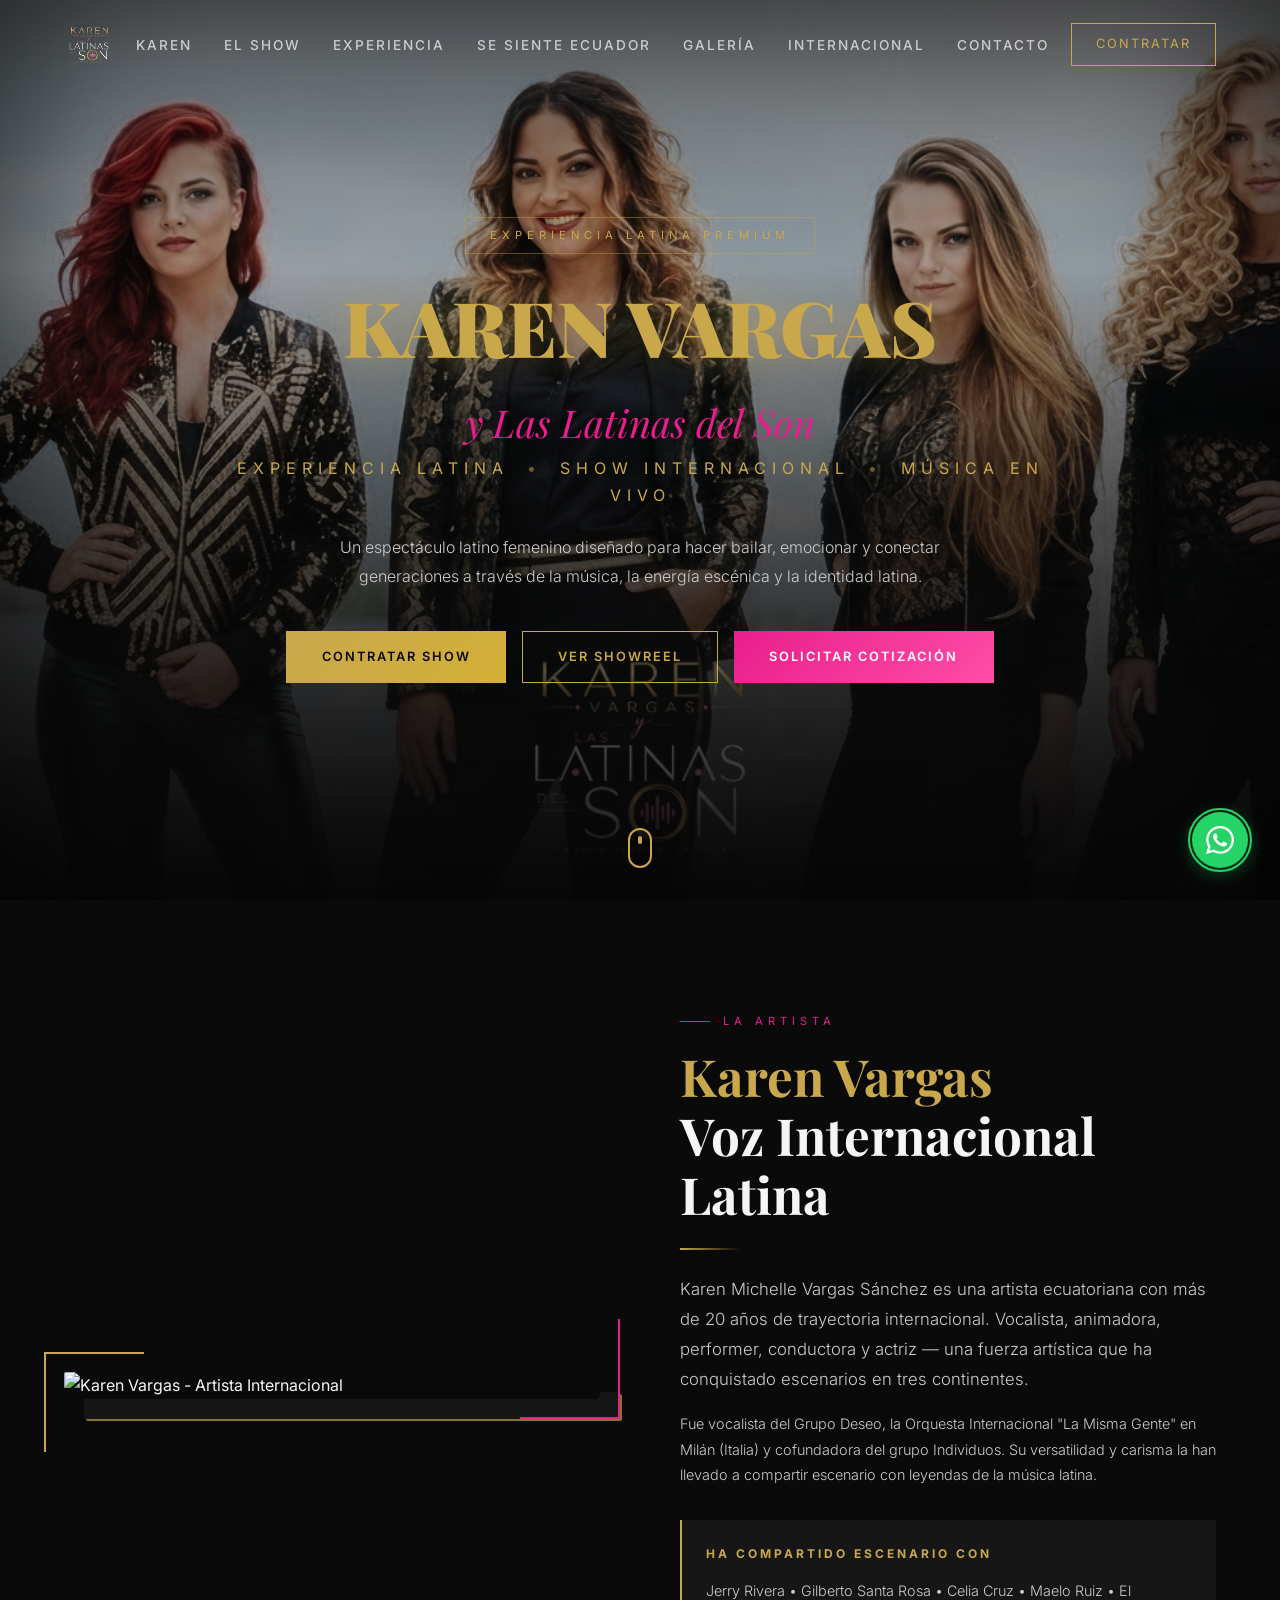
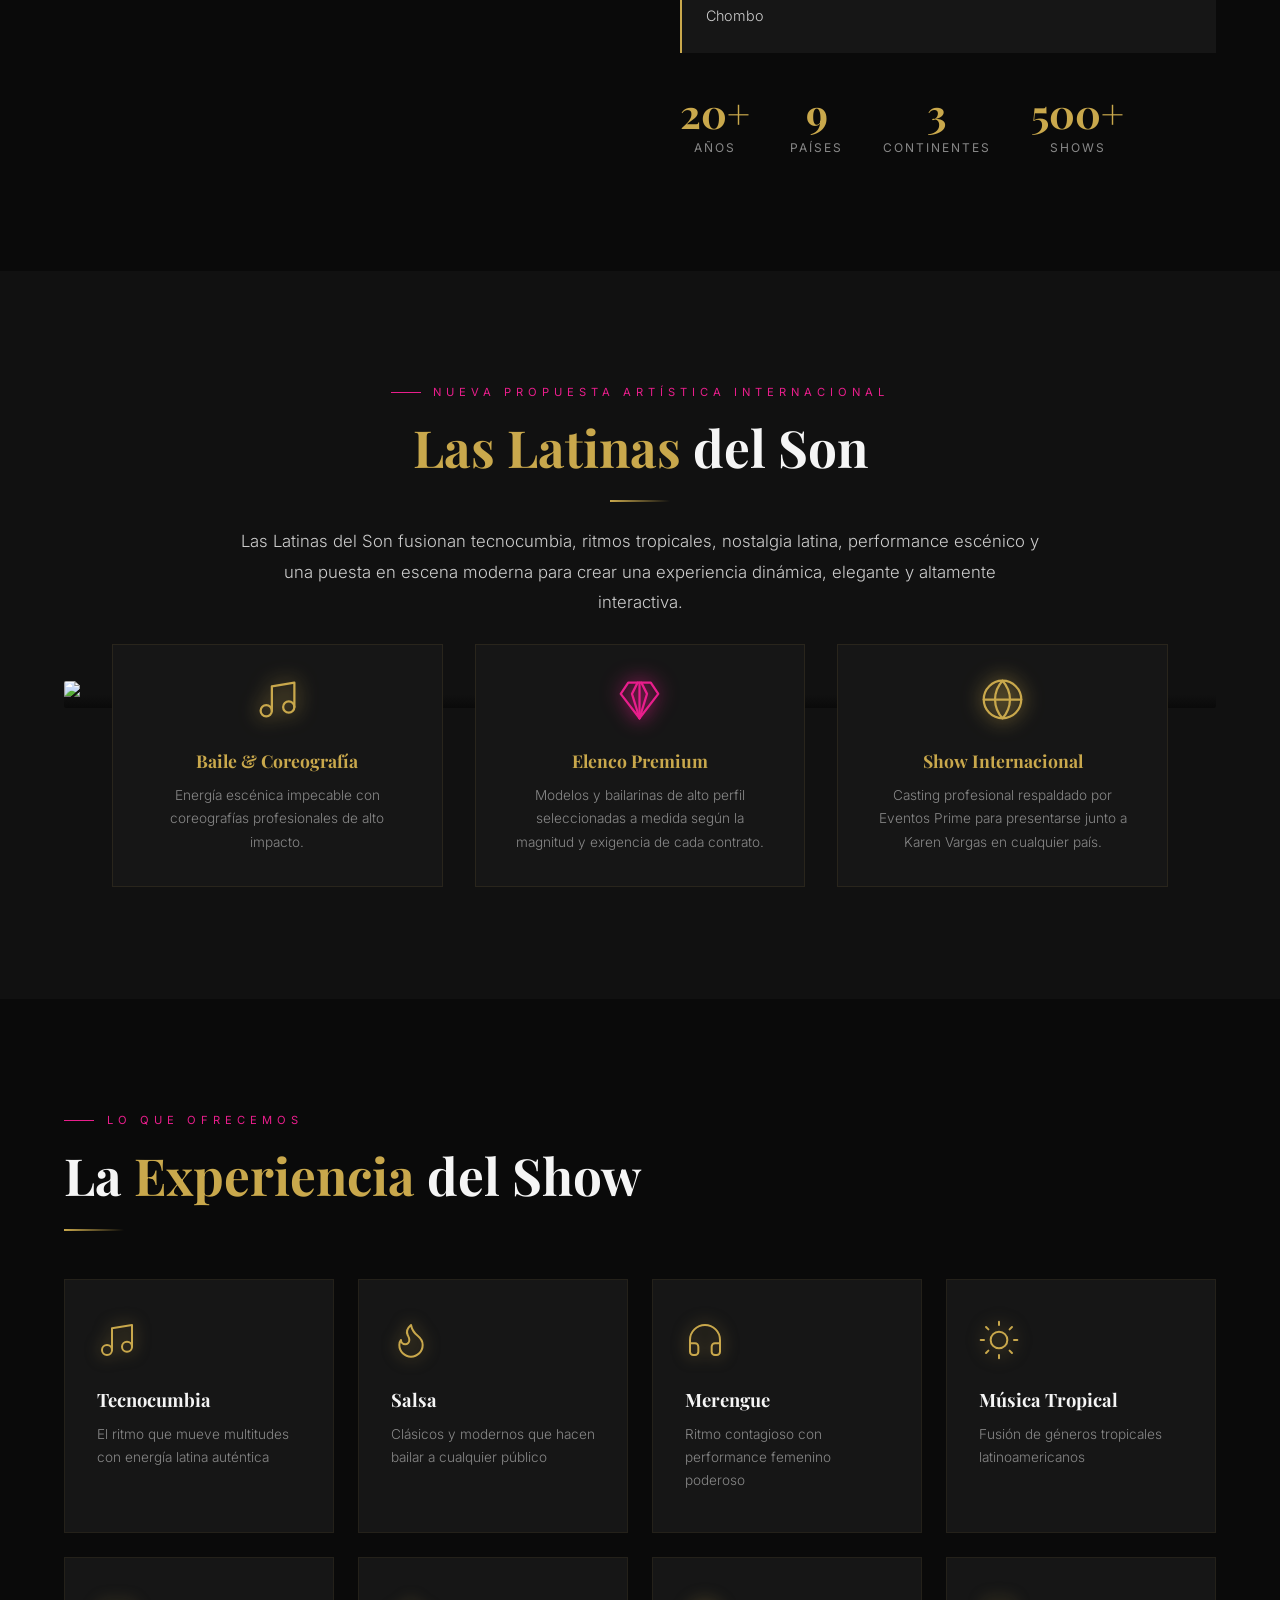
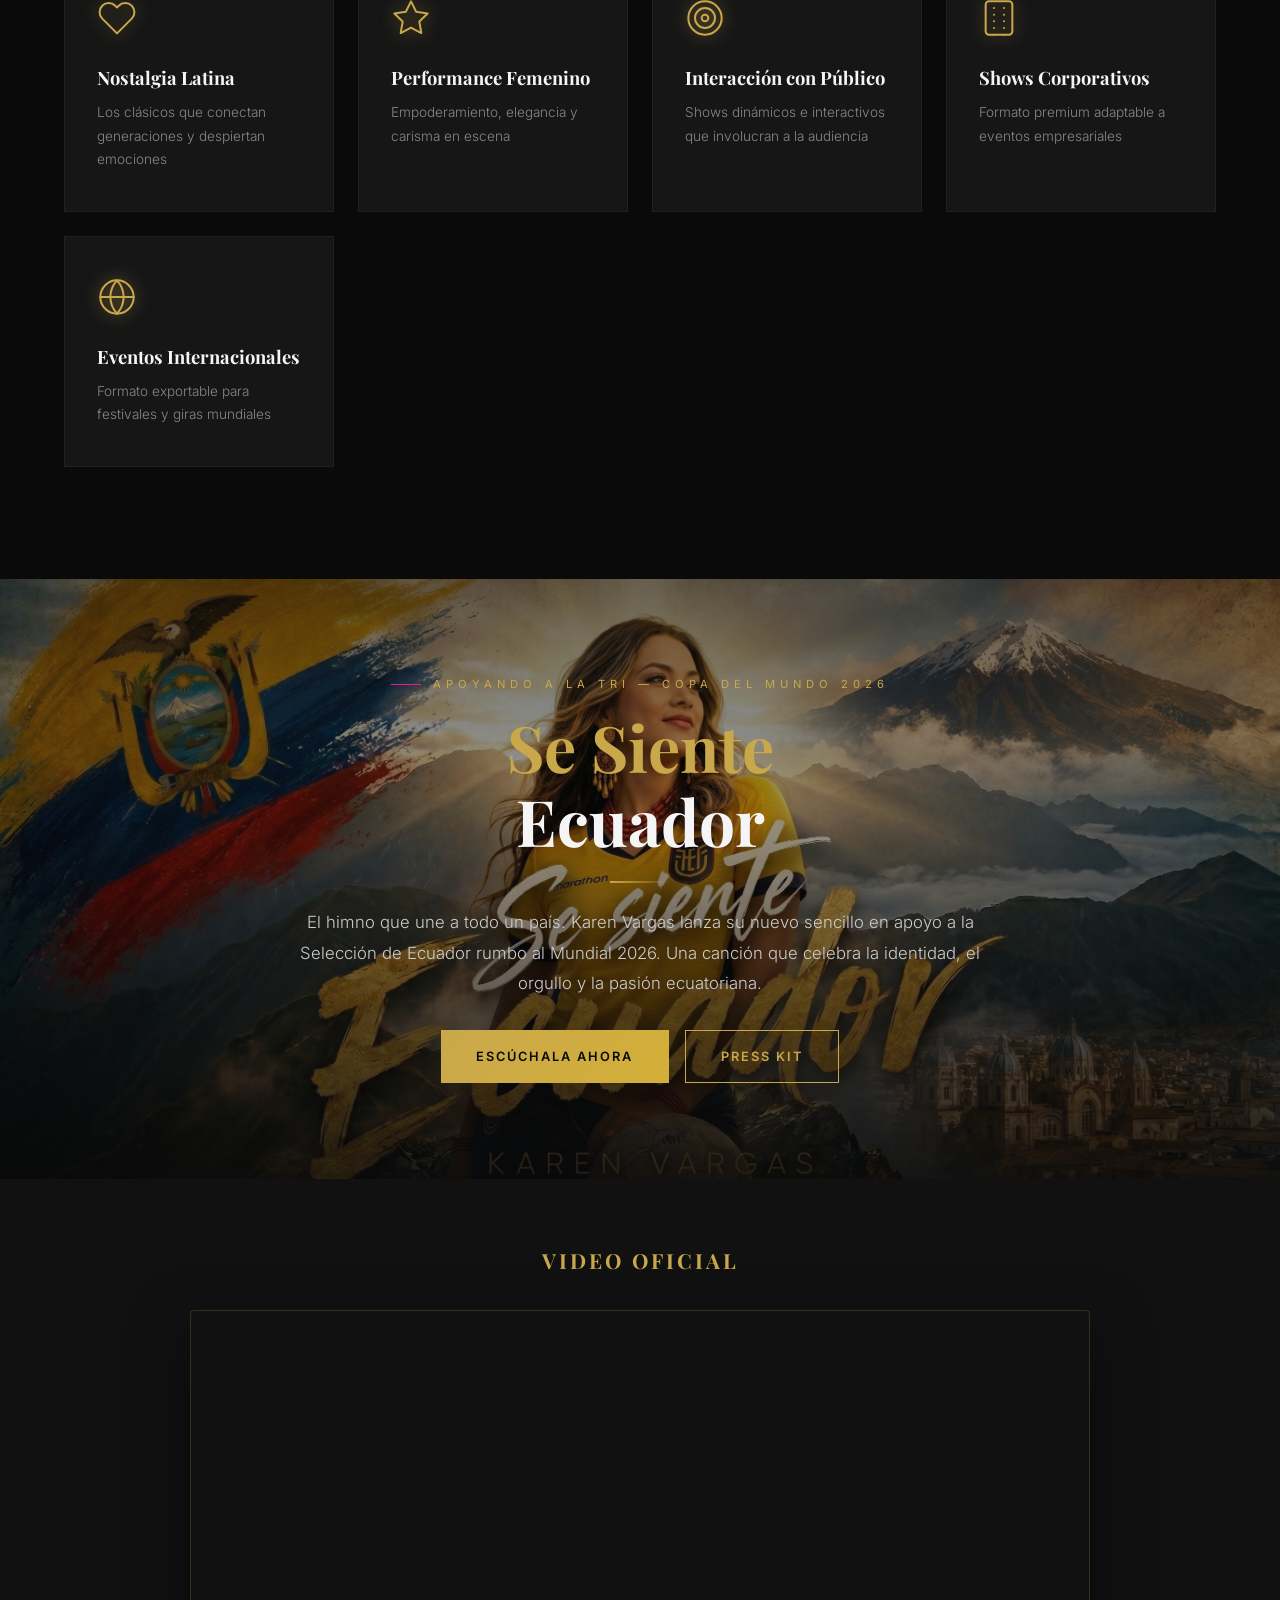
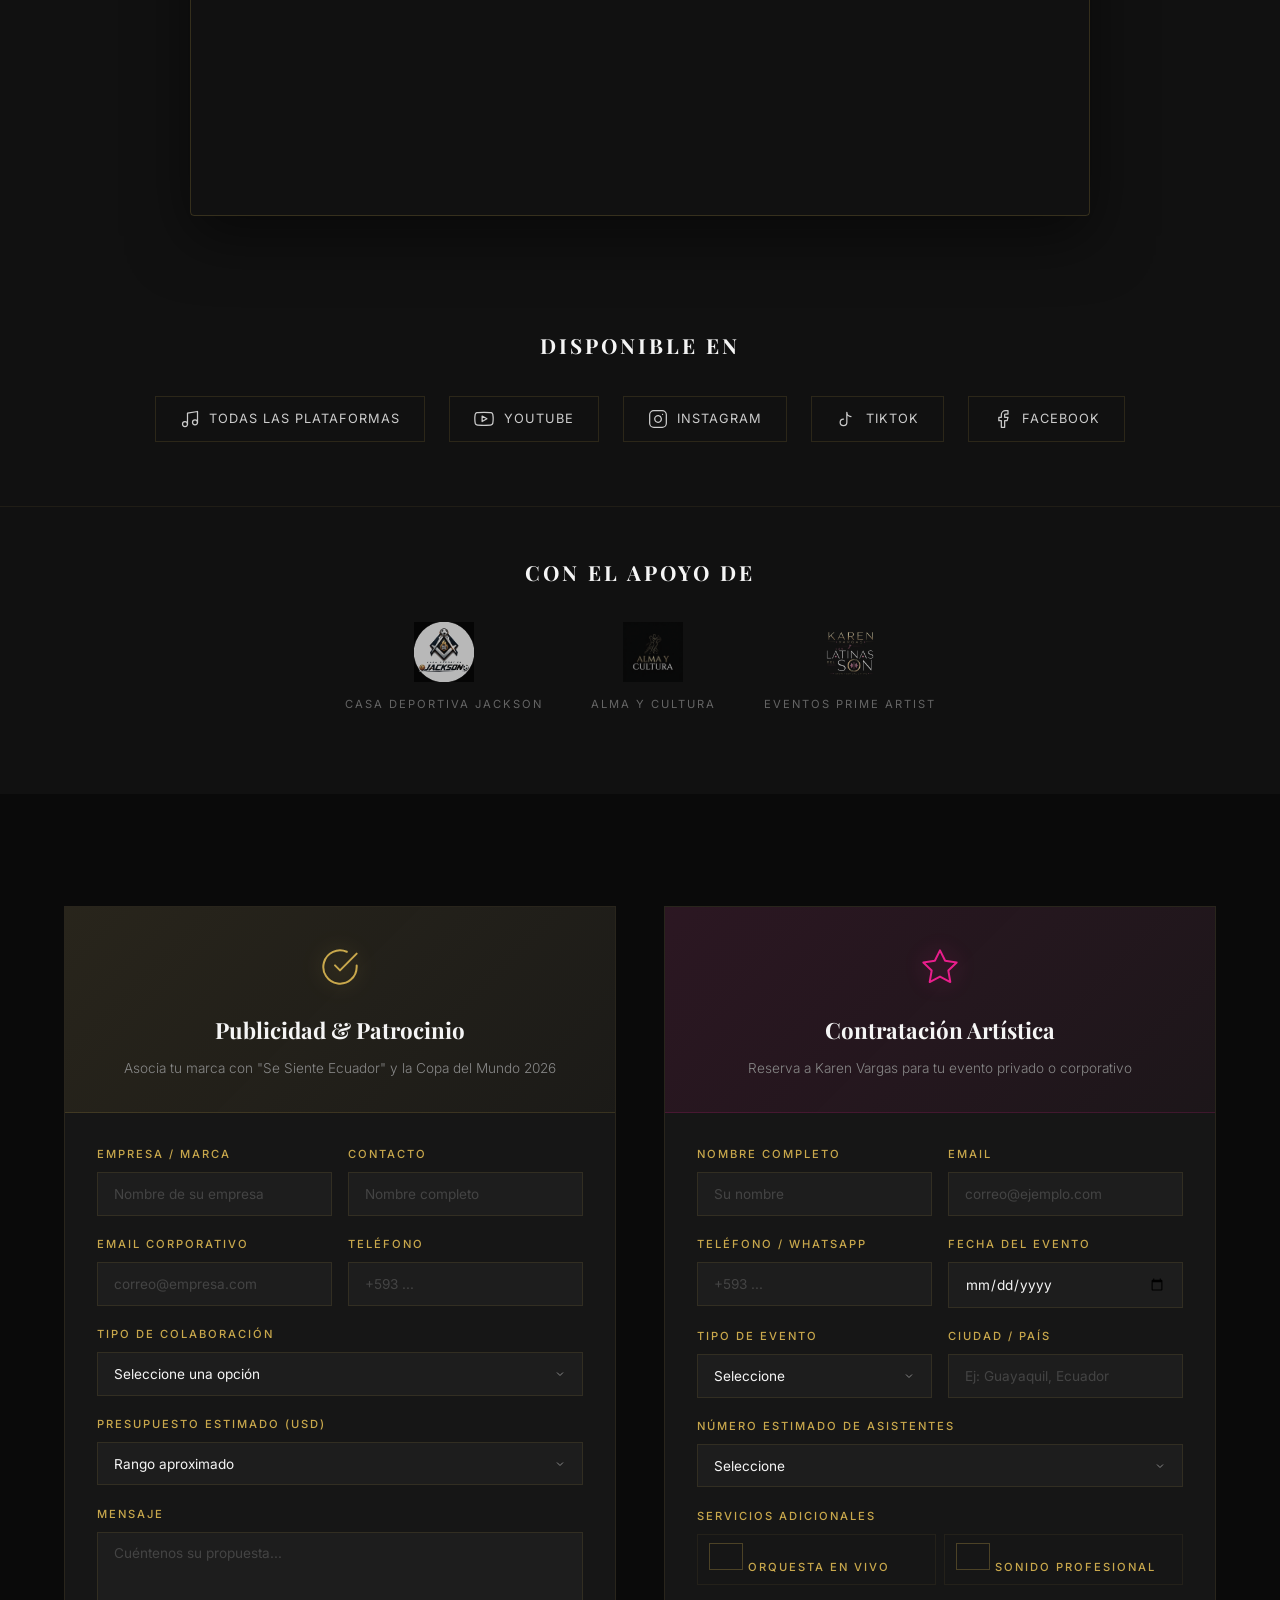
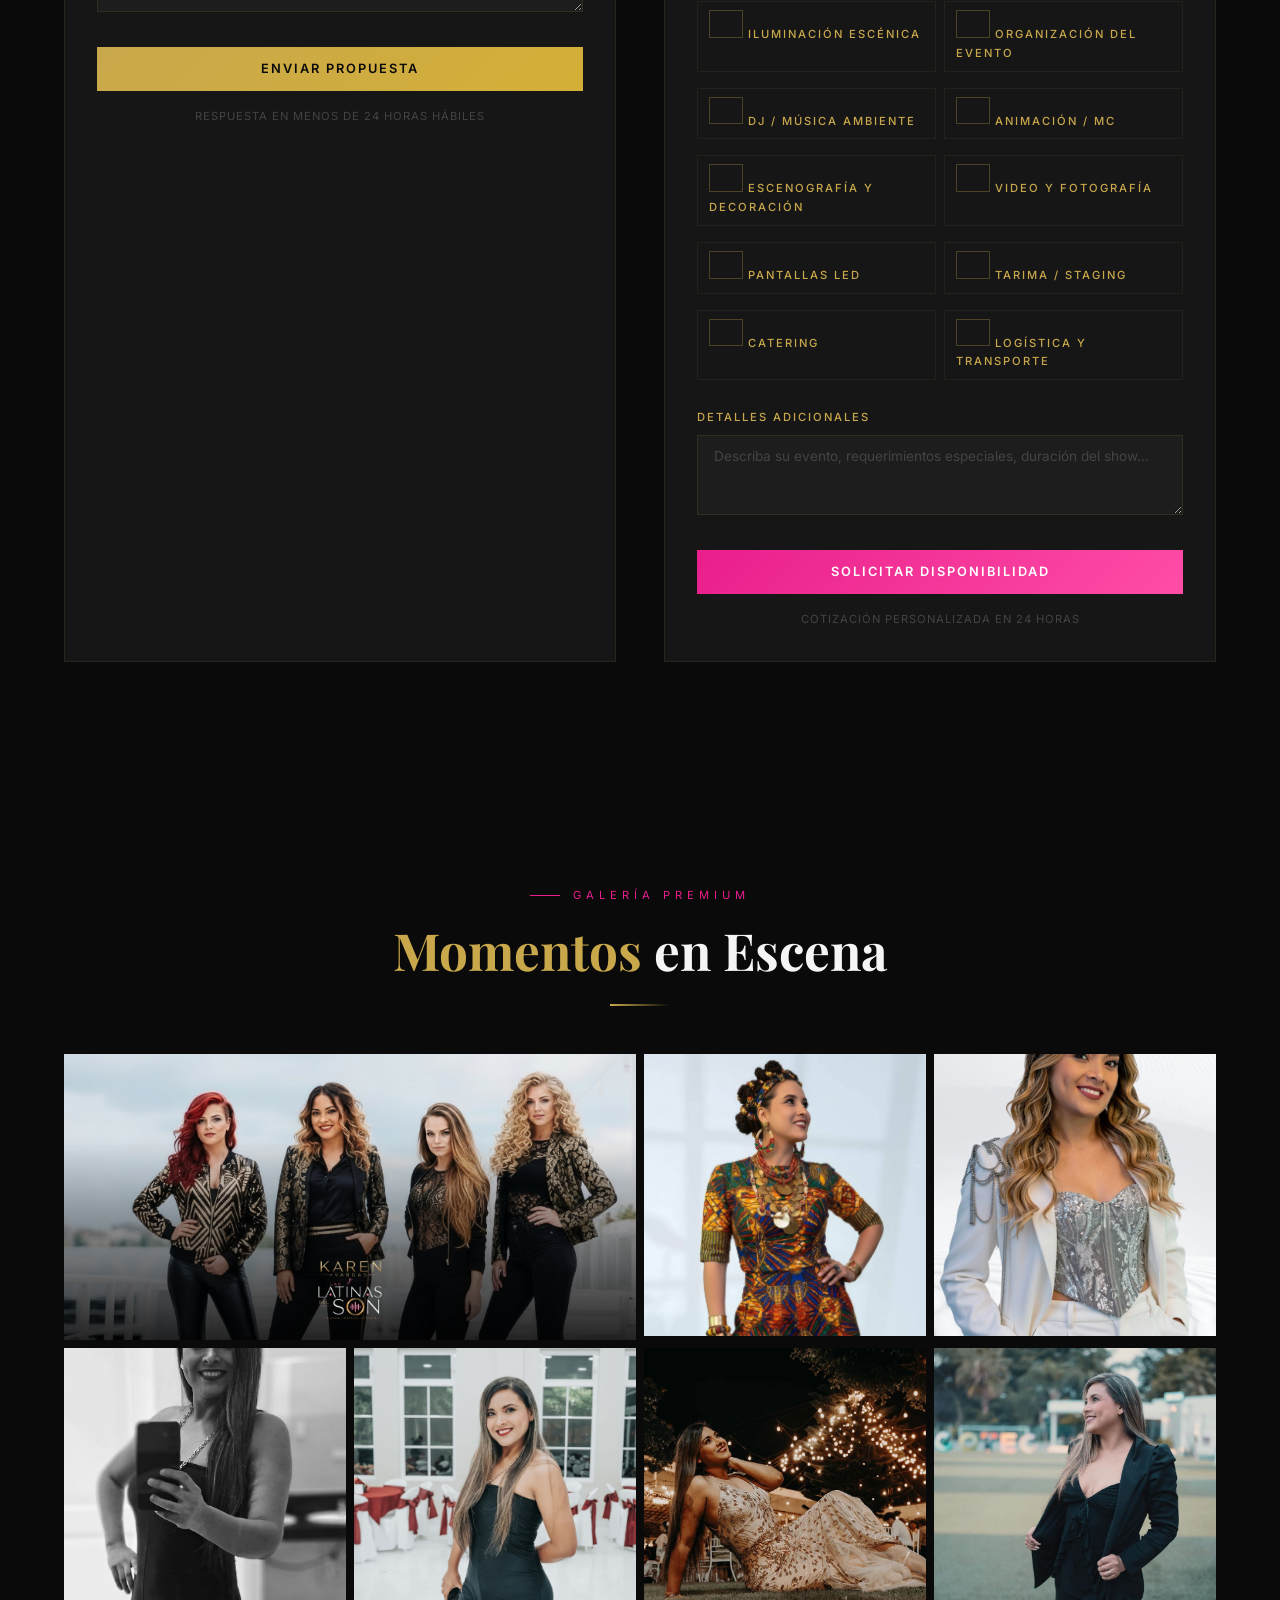
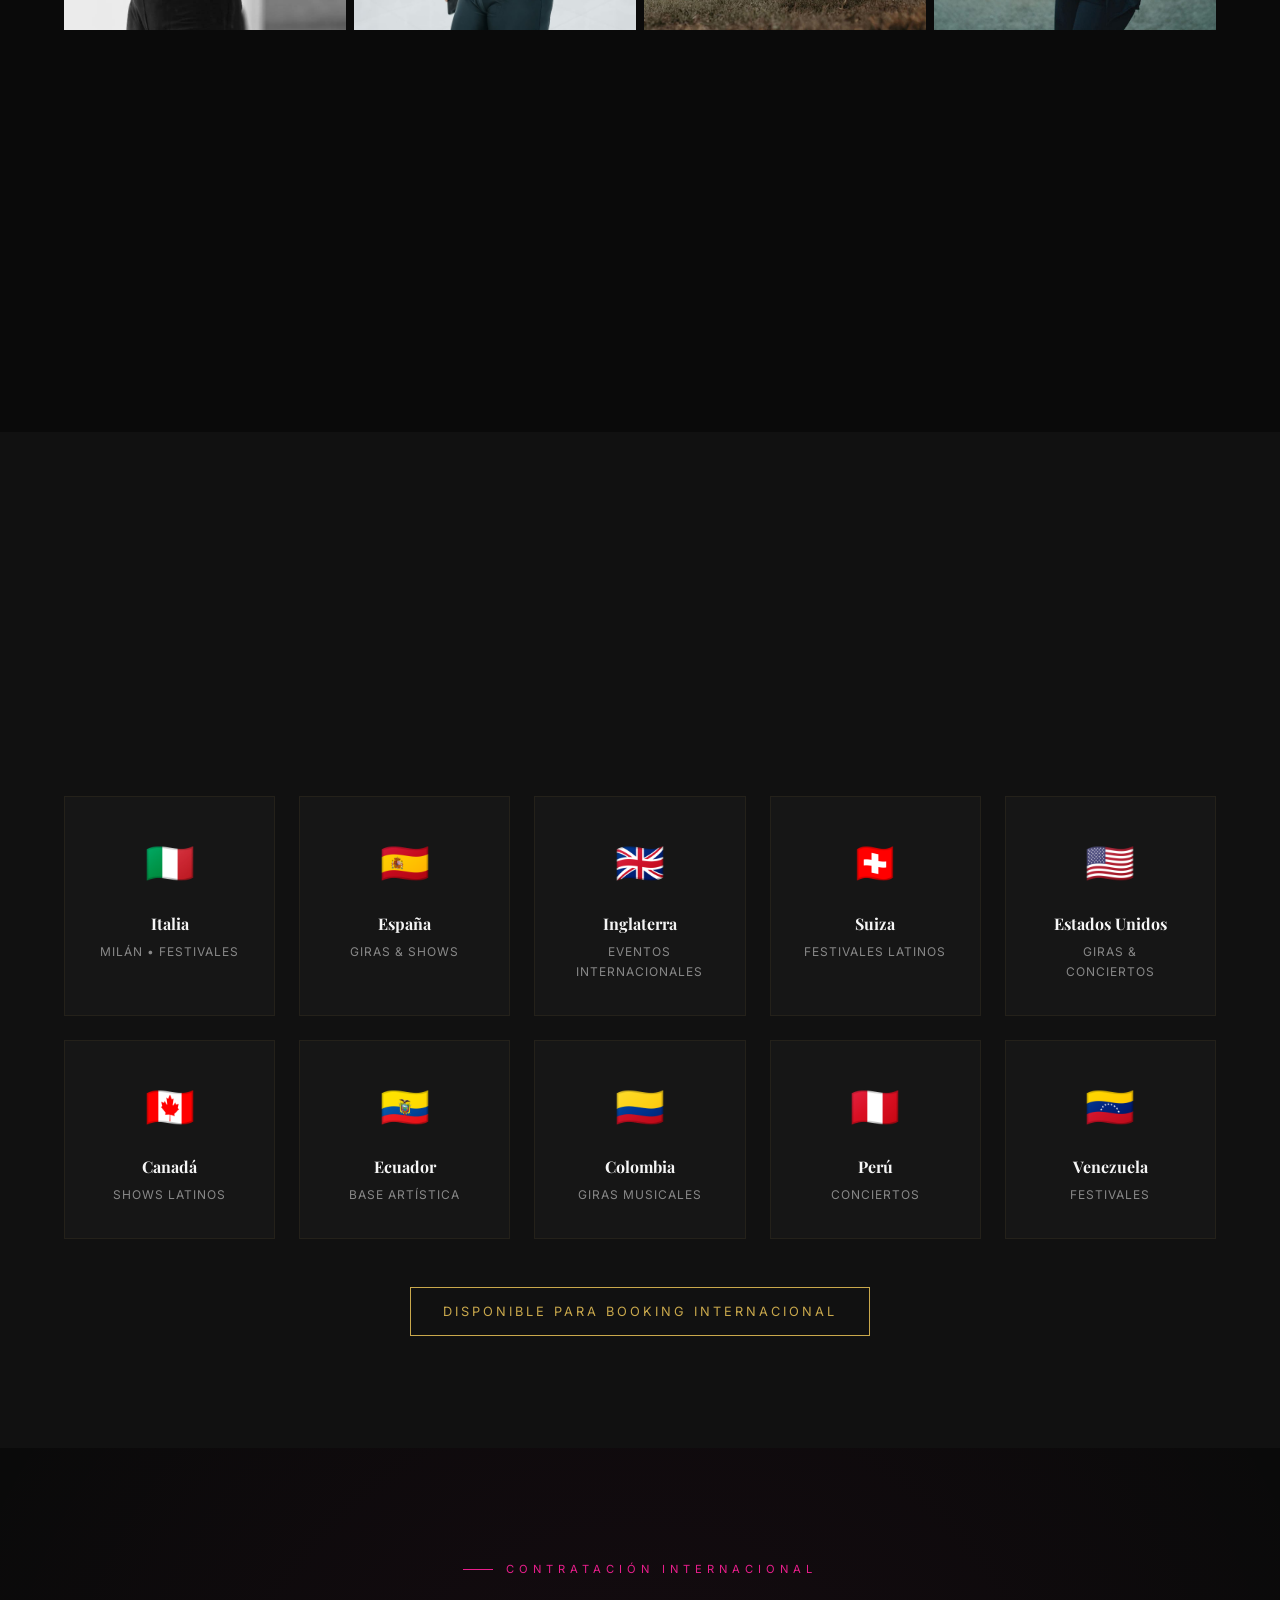
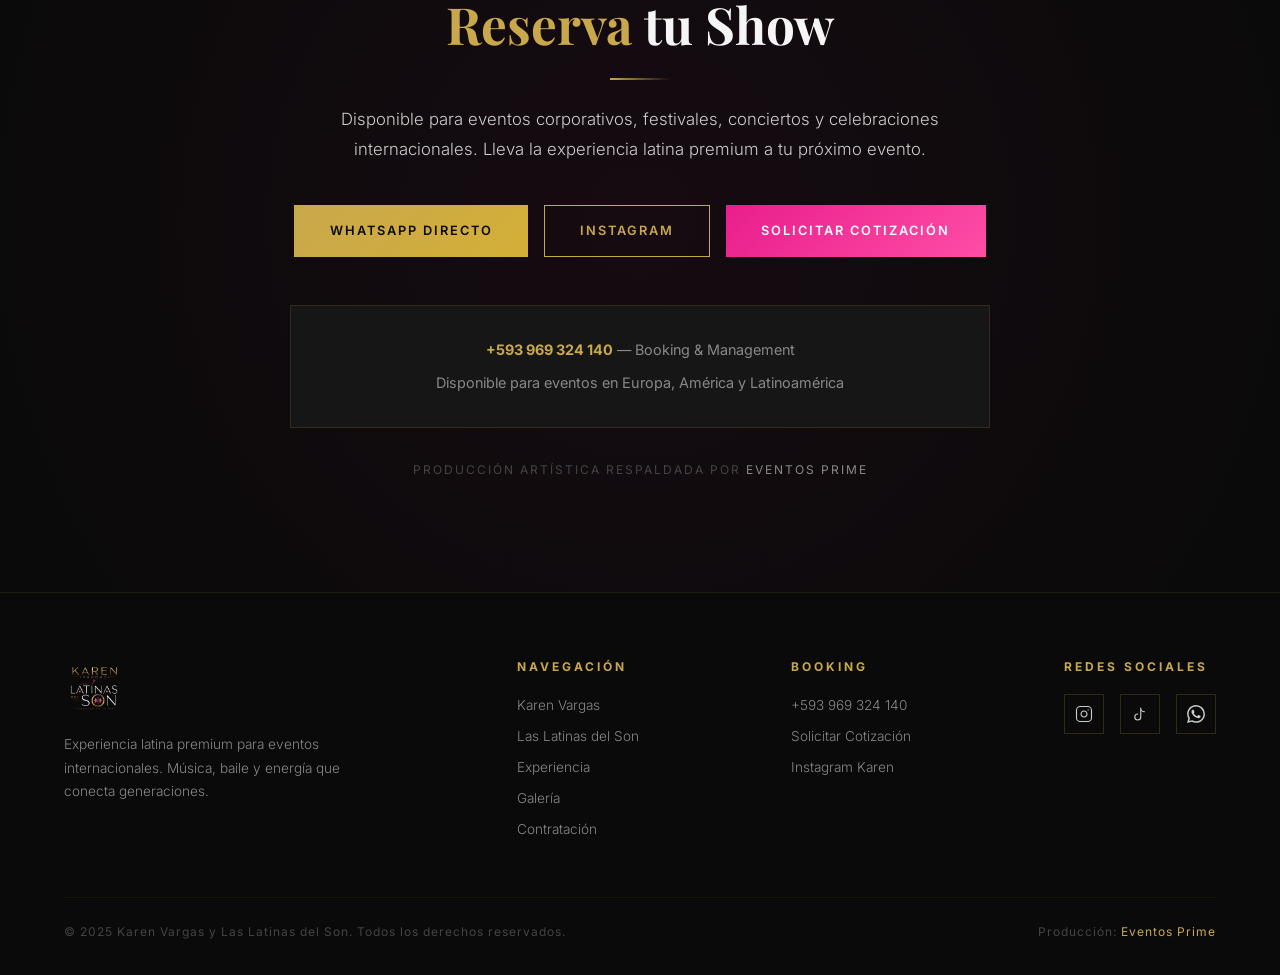
==== commit 11c5c516: "Gallery update, services checklist, email integration via Eventos Prime API, presskit links fix" ====
--- a/index.html
+++ b/index.html
@@ -365,6 +365,23 @@
           </select>
         </div>
         <div class="form-group">
+          <label>Servicios Adicionales</label>
+          <div class="services-checklist">
+            <label class="check-item"><input type="checkbox" name="servicios" value="Orquesta en Vivo"> Orquesta en Vivo</label>
+            <label class="check-item"><input type="checkbox" name="servicios" value="Sonido Profesional"> Sonido Profesional</label>
+            <label class="check-item"><input type="checkbox" name="servicios" value="Iluminación Escénica"> Iluminación Escénica</label>
+            <label class="check-item"><input type="checkbox" name="servicios" value="Organización Integral del Evento"> Organización del Evento</label>
+            <label class="check-item"><input type="checkbox" name="servicios" value="DJ / Música Ambiente"> DJ / Música Ambiente</label>
+            <label class="check-item"><input type="checkbox" name="servicios" value="Animación / MC"> Animación / MC</label>
+            <label class="check-item"><input type="checkbox" name="servicios" value="Escenografía y Decoración"> Escenografía y Decoración</label>
+            <label class="check-item"><input type="checkbox" name="servicios" value="Video y Fotografía"> Video y Fotografía</label>
+            <label class="check-item"><input type="checkbox" name="servicios" value="Pantallas LED"> Pantallas LED</label>
+            <label class="check-item"><input type="checkbox" name="servicios" value="Tarima / Staging"> Tarima / Staging</label>
+            <label class="check-item"><input type="checkbox" name="servicios" value="Catering"> Catering</label>
+            <label class="check-item"><input type="checkbox" name="servicios" value="Logística y Transporte"> Logística y Transporte</label>
+          </div>
+        </div>
+        <div class="form-group">
           <label>Detalles Adicionales</label>
           <textarea name="detalles" rows="3" placeholder="Describa su evento, requerimientos especiales, duración del show..."></textarea>
         </div>
@@ -384,12 +401,15 @@
   </div>
   <div class="gallery-grid">
     <div class="gallery-item wide reveal"><img src="assets/images/Portda - cotizaciones.jpg" alt="Karen Vargas y Las Latinas del Son" loading="lazy"><div class="g-overlay"><span>Show Internacional</span></div></div>
-    <div class="gallery-item reveal"><img src="assets/images/karen_vargas_event_01.png" alt="Karen Vargas Glamour" loading="lazy"><div class="g-overlay"><span>Glamour</span></div></div>
-    <div class="gallery-item reveal"><img src="assets/images/karen_vargas_event_03.png" alt="Karen Vargas en Evento" loading="lazy"><div class="g-overlay"><span>En Escena</span></div></div>
-    <div class="gallery-item reveal"><img src="assets/images/las_latinas_del_son_sesion_fotos.png" alt="Sesión de Fotos" loading="lazy"><div class="g-overlay"><span>Sesión Editorial</span></div></div>
-    <div class="gallery-item reveal"><img src="assets/images/en la playa.jpeg" alt="Performance en Vivo" loading="lazy"><div class="g-overlay"><span>Performance</span></div></div>
-    <div class="gallery-item reveal"><img src="assets/images/las_latinas_del_son_video_02.jpg" alt="Video Musical" loading="lazy"><div class="g-overlay"><span>Producción</span></div></div>
-    <div class="gallery-item reveal"><img src="assets/images/111.jpg" alt="Show en Vivo" loading="lazy"><div class="g-overlay"><span>En Vivo</span></div></div>
+    <div class="gallery-item reveal"><img src="assets/images/karen-vargas-gallery- (1).jpeg" alt="Karen Vargas Live" loading="lazy"><div class="g-overlay"><span>En Vivo</span></div></div>
+    <div class="gallery-item reveal"><img src="assets/images/karen-vargas-gallery- (2).jpeg" alt="Karen Vargas Performance" loading="lazy"><div class="g-overlay"><span>Performance</span></div></div>
+    <div class="gallery-item reveal"><img src="assets/images/karen-vargas-gallery- (3).jpeg" alt="Karen Vargas Escenario" loading="lazy"><div class="g-overlay"><span>Escenario</span></div></div>
+    <div class="gallery-item reveal"><img src="assets/images/karen-vargas-gallery- (4).jpeg" alt="Karen Vargas Show" loading="lazy"><div class="g-overlay"><span>Show</span></div></div>
+    <div class="gallery-item reveal"><img src="assets/images/karen-vargas-gallery- (2).jpg" alt="Karen Vargas Glamour" loading="lazy"><div class="g-overlay"><span>Glamour</span></div></div>
+    <div class="gallery-item reveal"><img src="assets/images/karen-vargas-gallery- (4).jpg" alt="Karen Vargas Elegancia" loading="lazy"><div class="g-overlay"><span>Elegancia</span></div></div>
+    <div class="gallery-item reveal"><img src="assets/images/karen-vargas-gallery- (5).jpg" alt="Karen Vargas Producción" loading="lazy"><div class="g-overlay"><span>Producción</span></div></div>
+    <div class="gallery-item reveal"><img src="assets/images/karen-vargas-gallery- (6).jpg" alt="Karen Vargas Editorial" loading="lazy"><div class="g-overlay"><span>Editorial</span></div></div>
+    <div class="gallery-item reveal"><img src="assets/images/karen-vargas-gallery- (7).jpg" alt="Karen Vargas Artista" loading="lazy"><div class="g-overlay"><span>Artista</span></div></div>
   </div>
 </section>
 
@@ -434,7 +454,7 @@
       <p><strong style="color:var(--gold)">+593 969 324 140</strong> — Booking & Management</p>
       <p style="margin-top:.5rem">Disponible para eventos en Europa, América y Latinoamérica</p>
     </div>
-    <p class="booking-backed">Producción artística respaldada por <a href="https://www.instagram.com/eventos__prime/" target="_blank">Eventos Prime</a></p>
+    <p class="booking-backed">Producción artística respaldada por <a href="https://eventosprimeai.com" target="_blank">Eventos Prime</a></p>
   </div>
 </section>
 
--- a/css/style.css
+++ b/css/style.css
@@ -168,6 +168,15 @@
 .form-group textarea { resize: vertical; min-height: 80px; }
 .form-submit { width: 100%; justify-content: center; margin-top: .5rem; }
 .form-disclaimer { text-align: center; font-size: .7rem; color: var(--gray-dark); letter-spacing: 1px; text-transform: uppercase; margin-top: 1rem; }
+.services-checklist { display: grid; grid-template-columns: 1fr 1fr; gap: .5rem; }
+.check-item { display: flex; align-items: center; gap: .5rem; font-size: .8rem; color: var(--white-soft); font-weight: 300; padding: .5rem .7rem; border: 1px solid rgba(201,168,76,.08); cursor: pointer; transition: var(--transition); }
+.check-item:hover { border-color: rgba(201,168,76,.25); background: rgba(201,168,76,.03); }
+.check-item input[type="checkbox"] { appearance: none; -webkit-appearance: none; width: 16px; height: 16px; border: 1px solid rgba(201,168,76,.3); background: transparent; cursor: pointer; position: relative; flex-shrink: 0; }
+.check-item input[type="checkbox"]:checked { background: var(--gold); border-color: var(--gold); }
+.check-item input[type="checkbox"]:checked::after { content: '✓'; position: absolute; top: -1px; left: 2px; font-size: 12px; color: var(--black); font-weight: 700; }
+.form-success { text-align: center; padding: 3rem 2rem; }
+.form-success h4 { font-family: var(--font-heading); color: var(--gold); font-size: 1.3rem; margin-bottom: .5rem; }
+.form-success p { color: var(--gray); font-size: .85rem; }
 
 
 /* ========== GALLERY ========== */
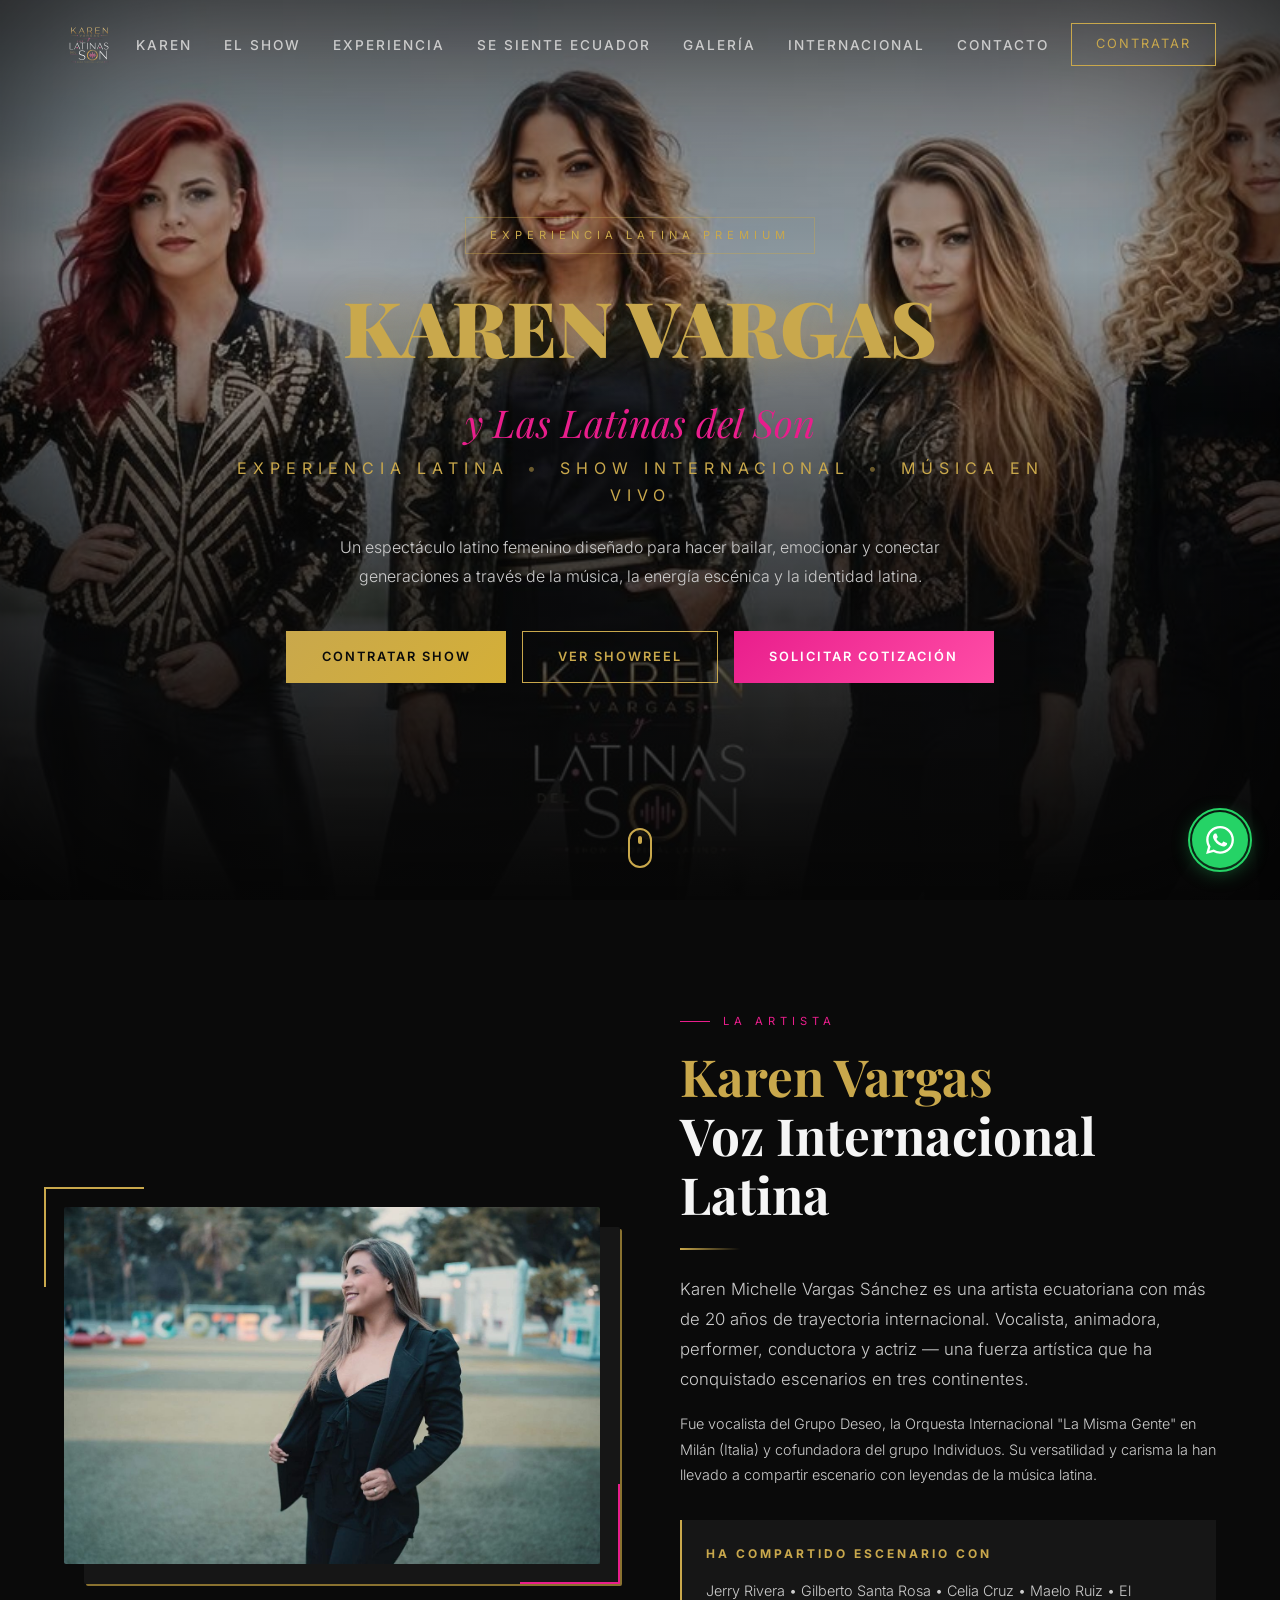
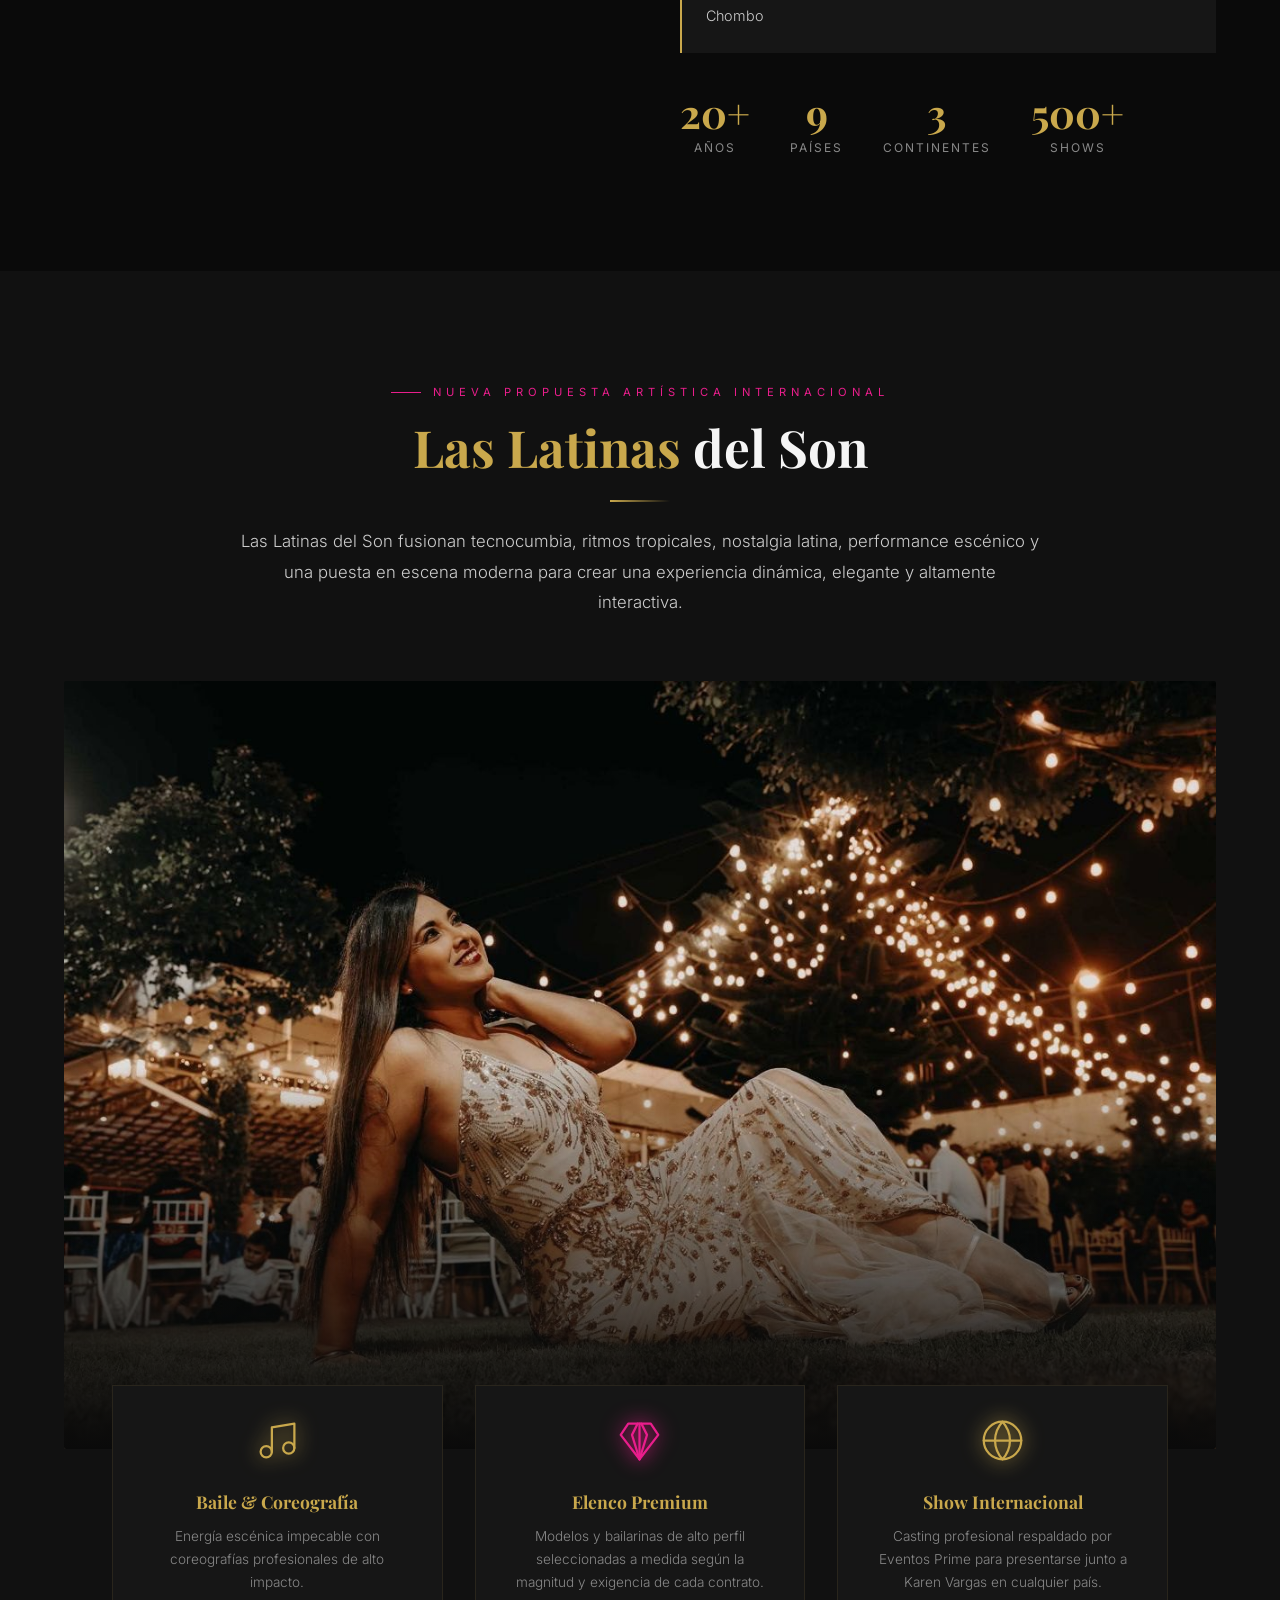
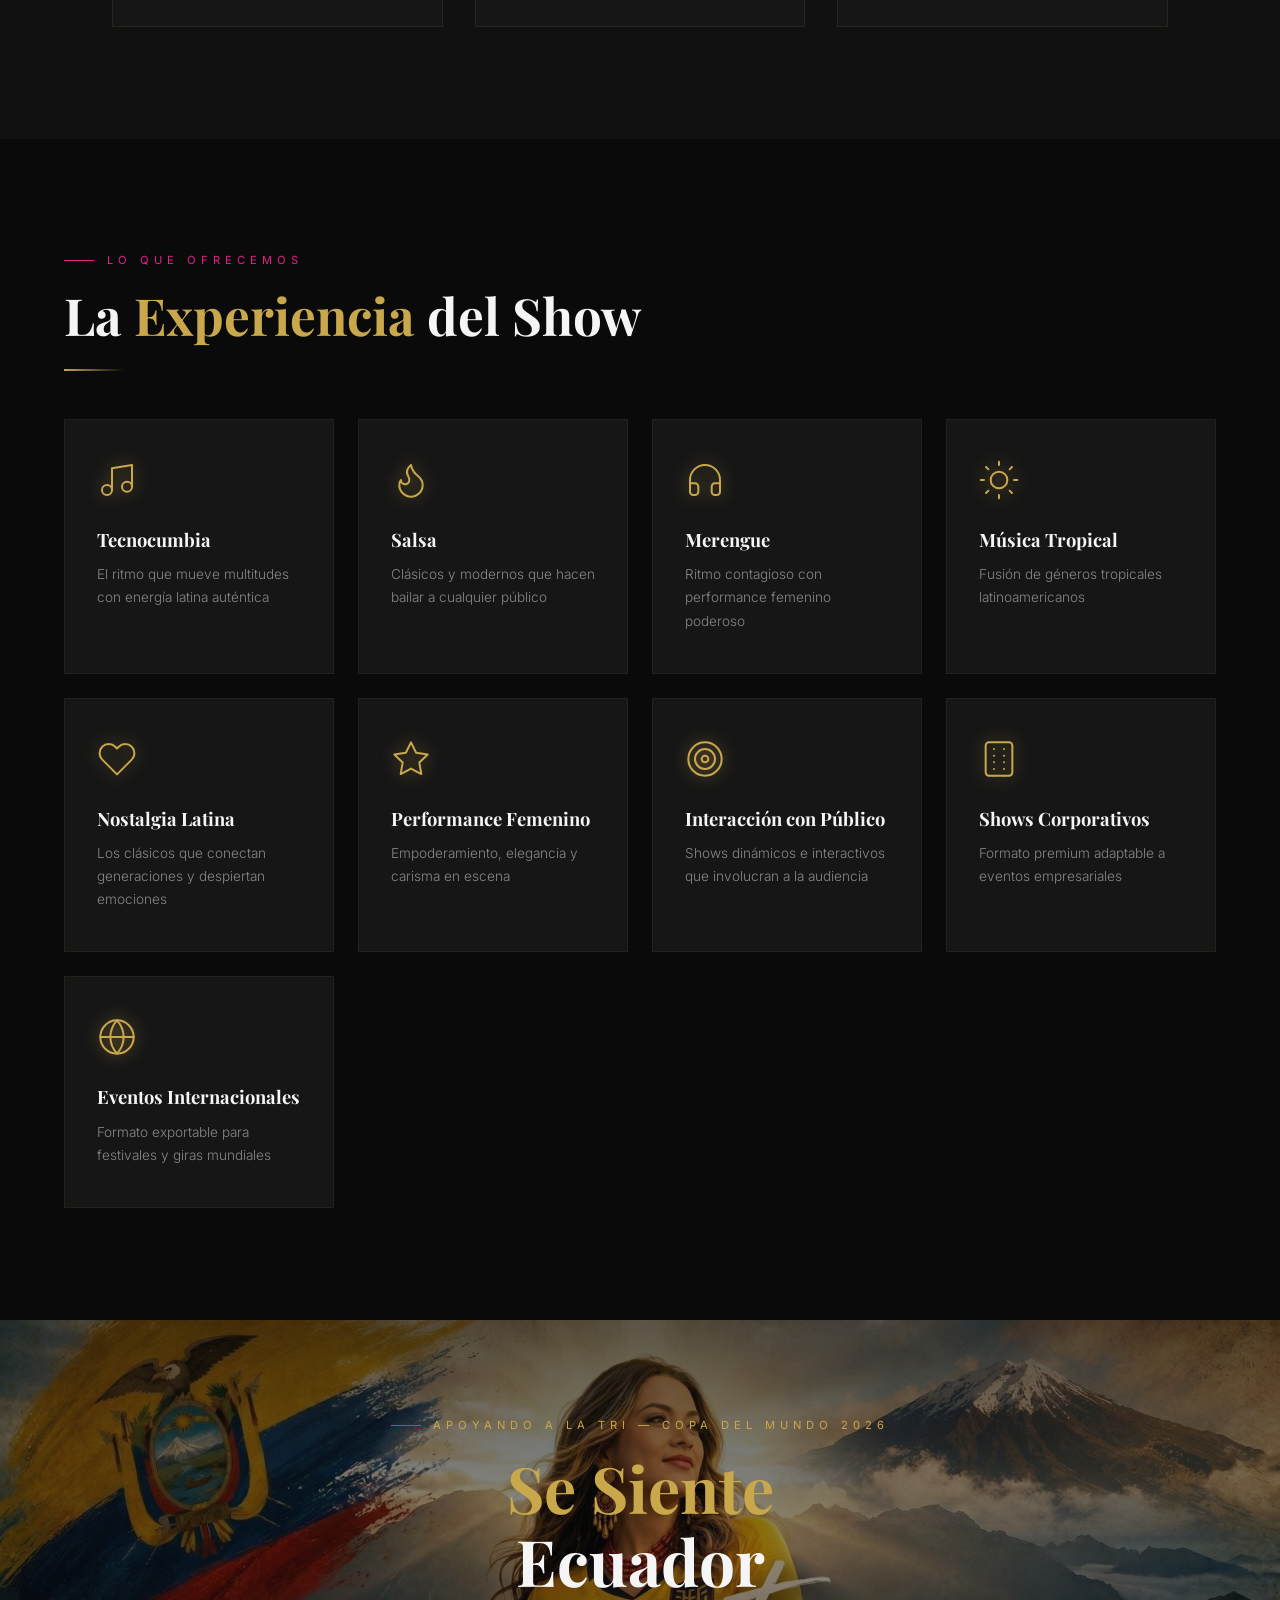
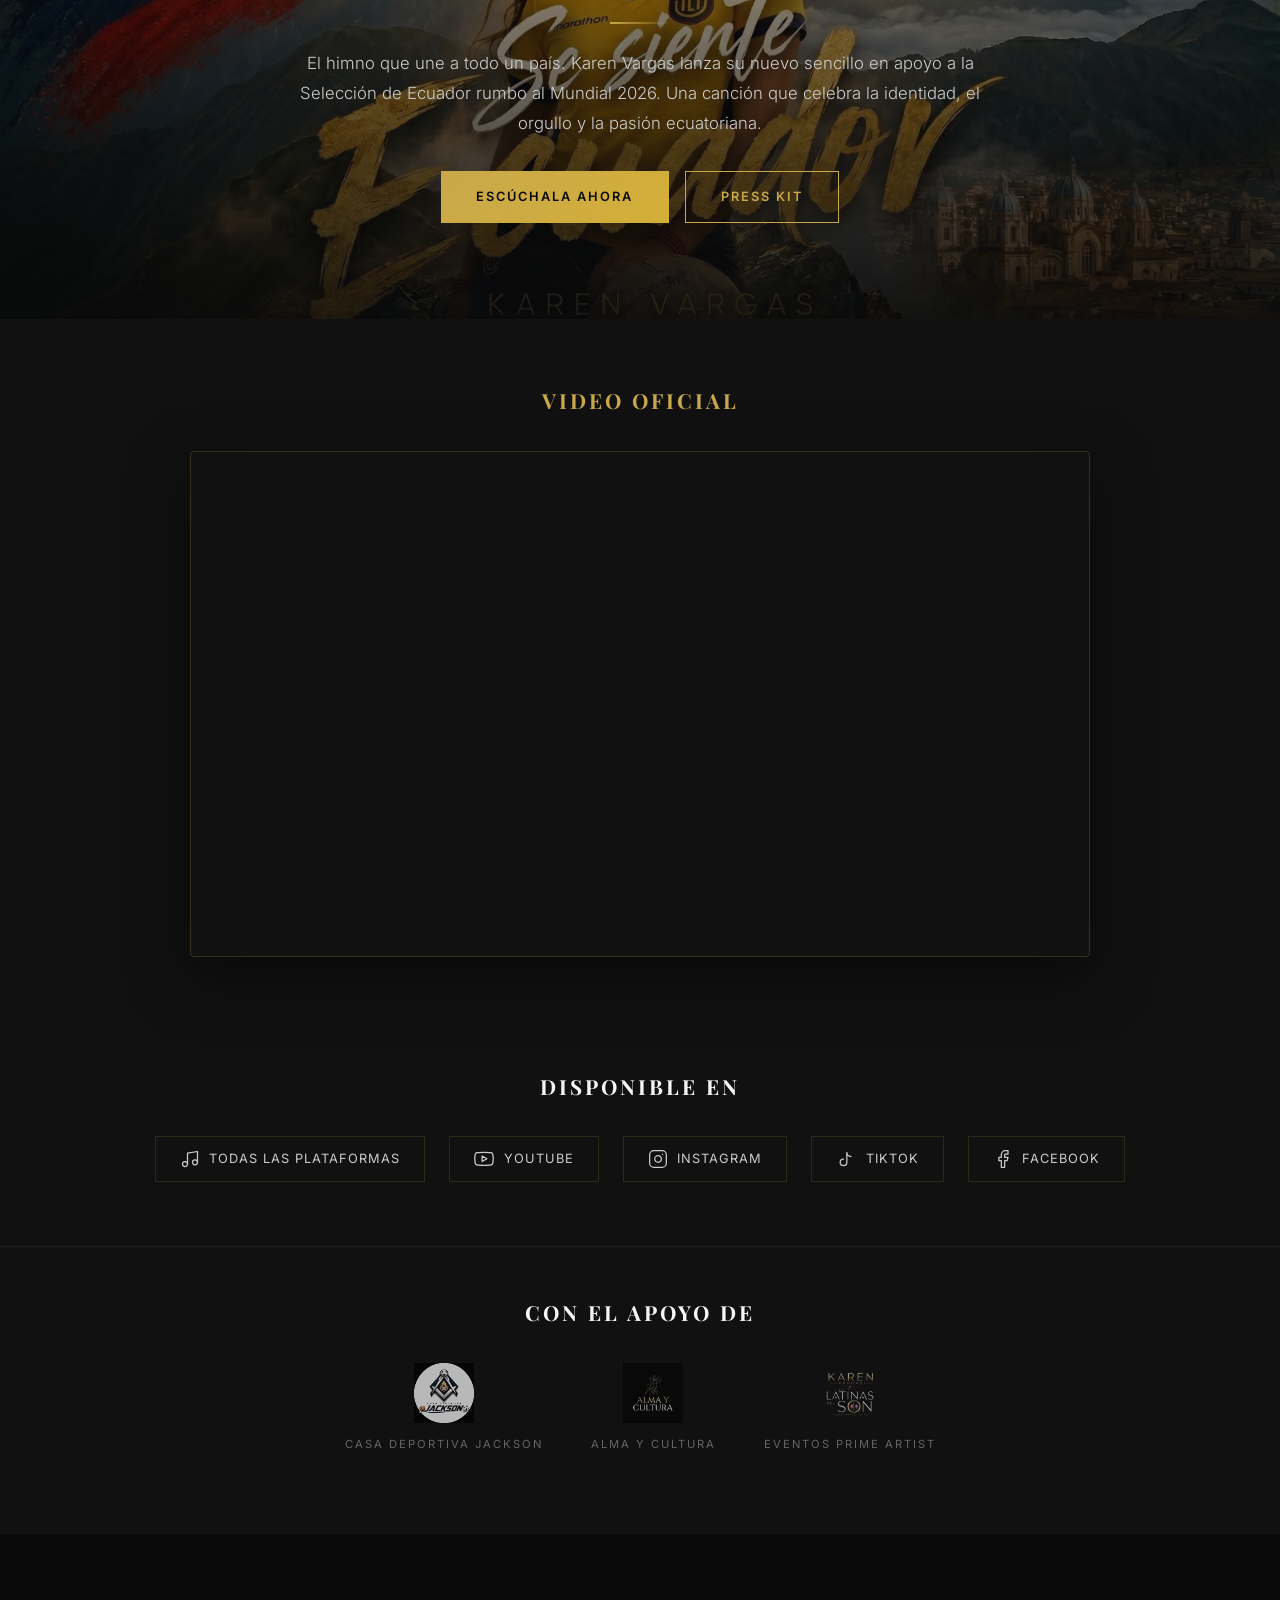
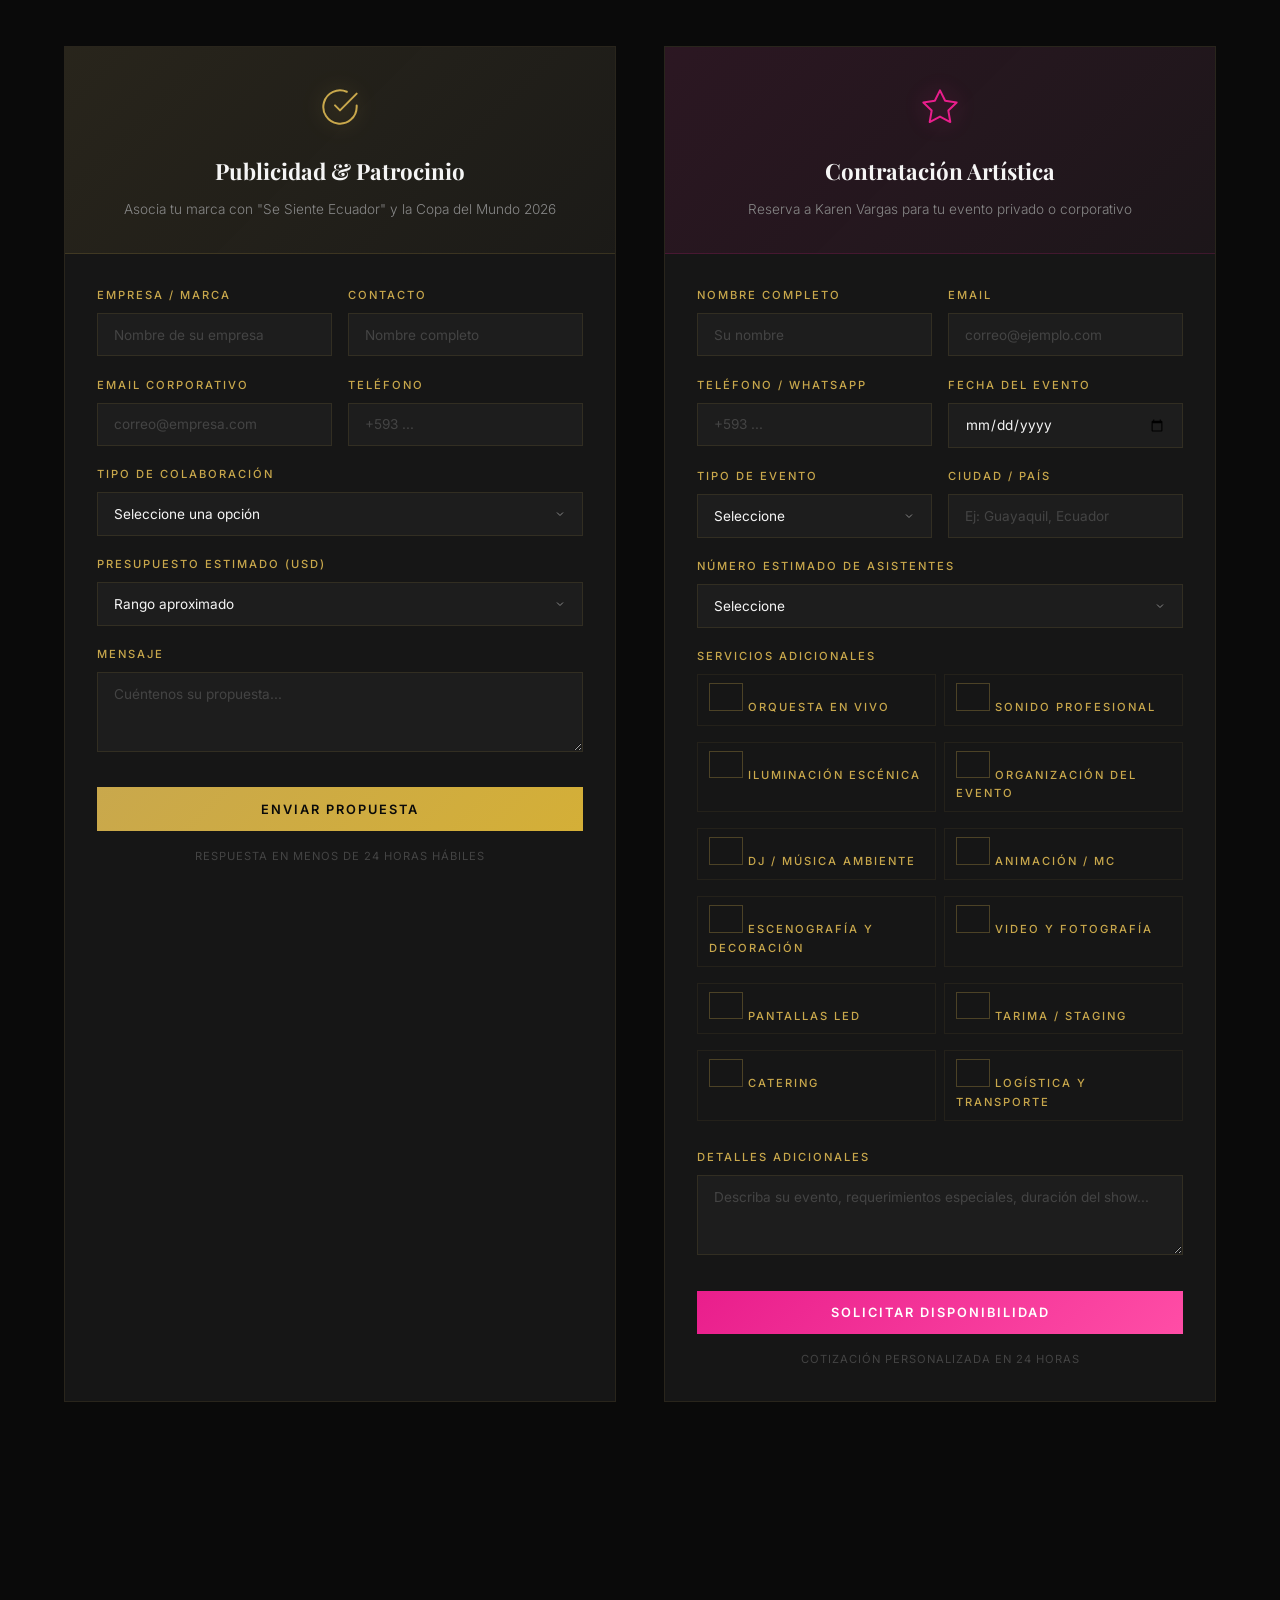
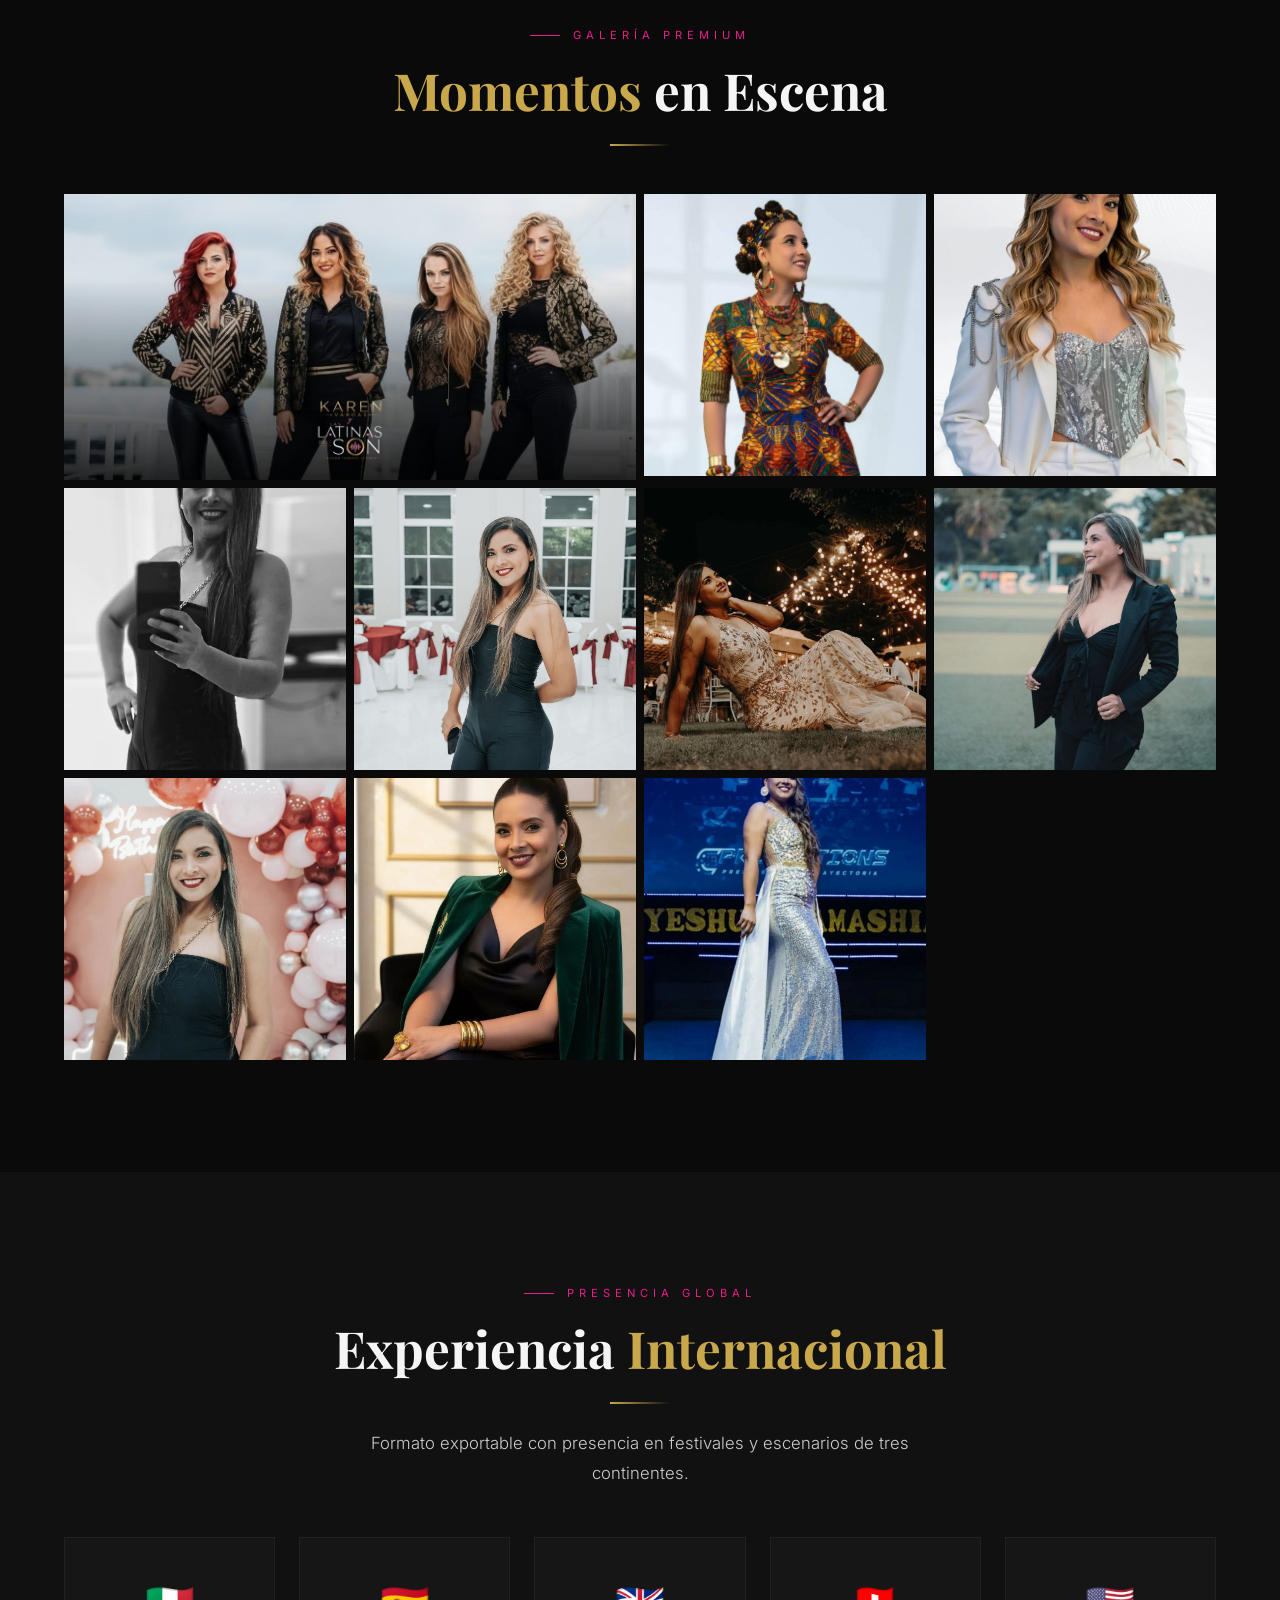
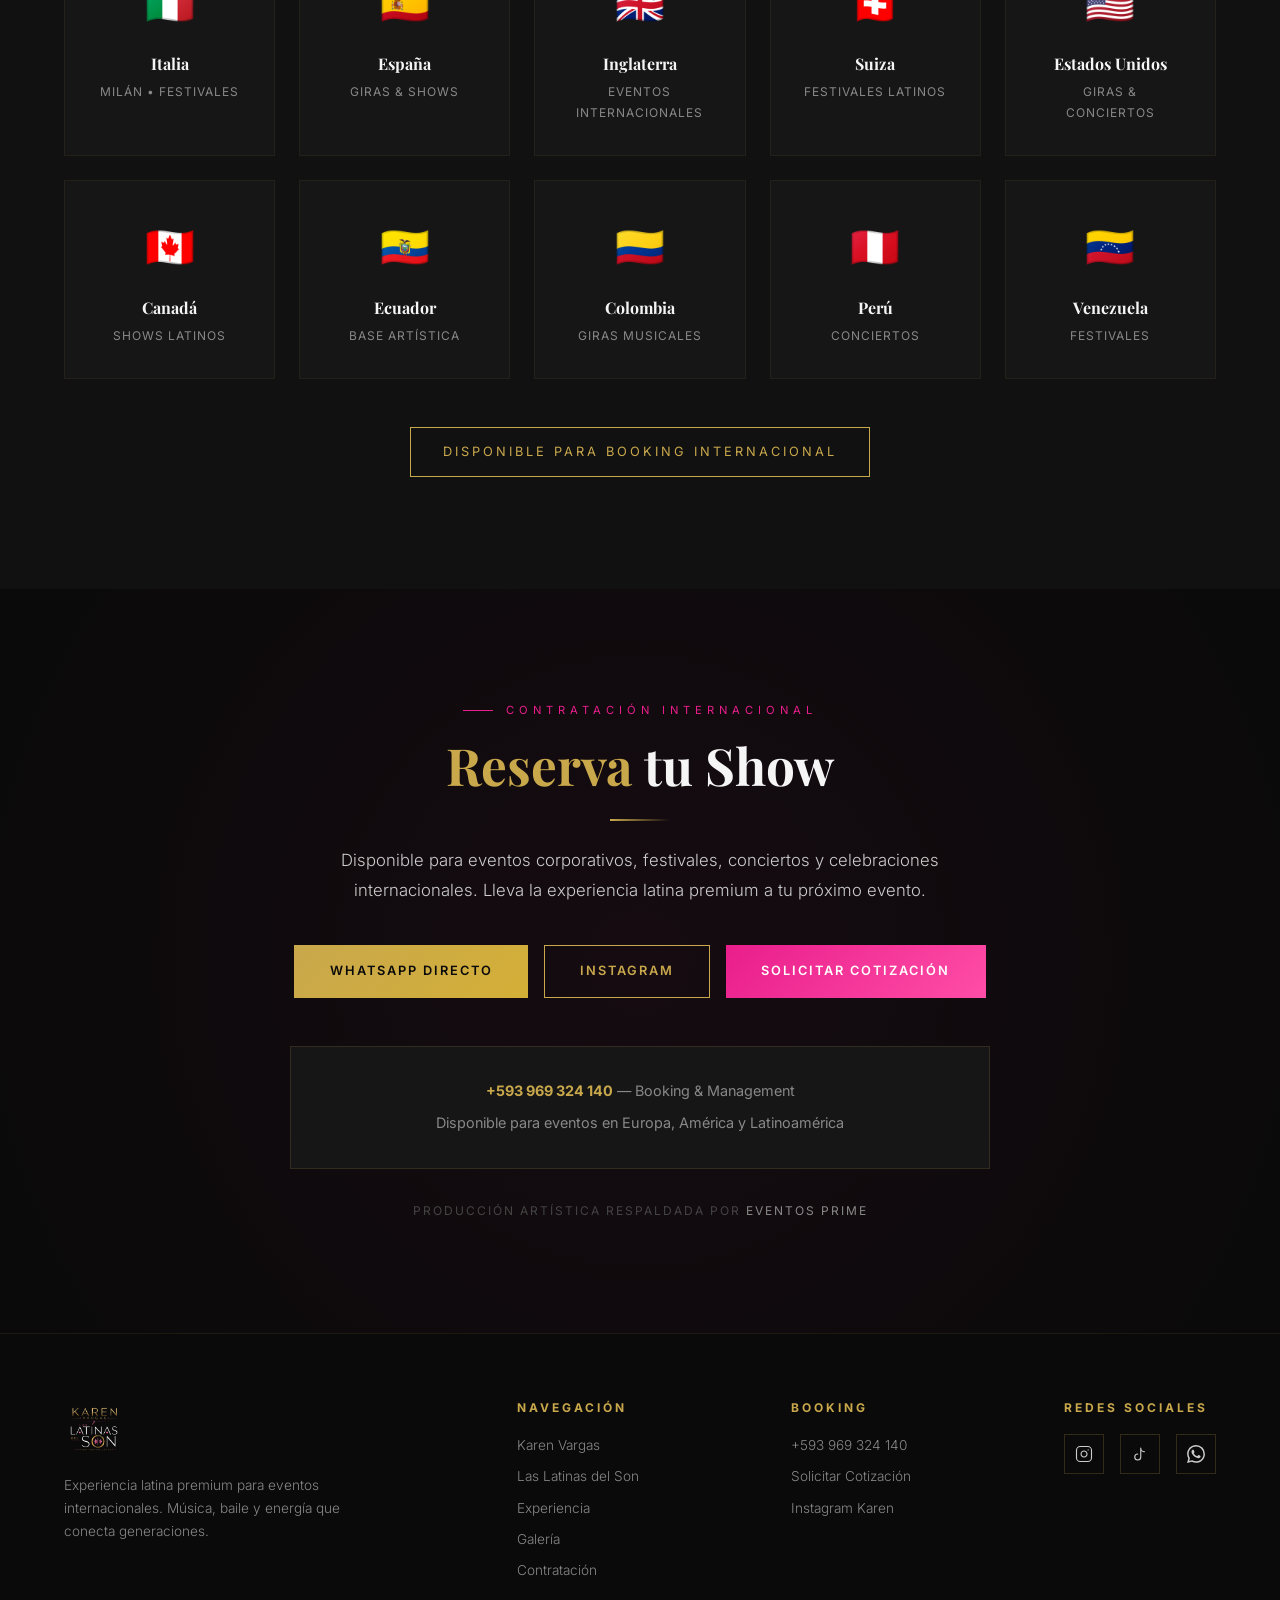
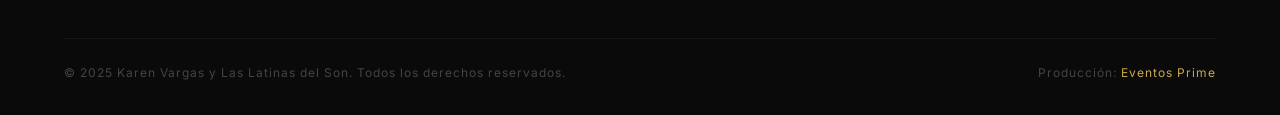
==== commit 0349b8fc: "Fix broken image references after compression cleanup" ====
--- a/index.html
+++ b/index.html
@@ -54,7 +54,7 @@
 <section class="section section-dark" id="about">
   <div class="about">
     <div class="about-img reveal-left">
-      <img src="assets/images/karen_vargas_event_01.png" alt="Karen Vargas - Artista Internacional" loading="lazy">
+      <img src="assets/images/karen-vargas-gallery- (4).jpg" alt="Karen Vargas - Artista Internacional" loading="lazy" style="object-position:center 20%">
     </div>
     <div class="reveal-right">
       <div class="section-label">La Artista</div>
@@ -87,7 +87,7 @@
     </div>
   </div>
   <div class="latinas-img reveal">
-    <img src="assets/images/las_latinas_del_son_sesion_fotos.png" alt="Las Latinas del Son" loading="lazy">
+    <img src="assets/images/karen-vargas-gallery- (2).jpg" alt="Las Latinas del Son" loading="lazy">
     <div class="img-overlay"></div>
   </div>
   <div class="latinas-features">
--- a/css/style.css
+++ b/css/style.css
@@ -119,12 +119,12 @@
 .exp-card p { font-size: .85rem; color: var(--gray); font-weight: 300; }
 
 /* ========== SE SIENTE ECUADOR ========== */
-.sse-section { padding: 0; }
-.sse-hero { position: relative; min-height: 500px; display: flex; align-items: center; justify-content: center; text-align: center; overflow: hidden; padding: 6rem 2rem; }
-.sse-hero-bg { position: absolute; inset: 0; }
-.sse-hero-bg img { width: 100%; height: 100%; object-fit: cover; object-position: center 30%; }
-.sse-hero-overlay { position: absolute; inset: 0; background: linear-gradient(180deg, rgba(10,10,10,.6) 0%, rgba(10,10,10,.4) 40%, rgba(10,10,10,.85) 100%); }
-.sse-hero-content { position: relative; z-index: 2; max-width: 800px; }
+.sse-section { padding: 0 !important; }
+.sse-hero { position: relative; min-height: 550px; display: flex; align-items: center; justify-content: center; text-align: center; overflow: hidden; padding: 6rem 2rem; }
+.sse-hero-bg { position: absolute; top: 0; left: 0; width: 100%; height: 100%; z-index: 0; }
+.sse-hero-bg img { width: 100%; height: 100%; object-fit: cover; object-position: center 30%; display: block; }
+.sse-hero-overlay { position: absolute; top: 0; left: 0; width: 100%; height: 100%; z-index: 1; background: linear-gradient(180deg, rgba(10,10,10,.65) 0%, rgba(10,10,10,.45) 40%, rgba(10,10,10,.88) 100%); }
+.sse-hero-content { position: relative; z-index: 2; max-width: 800px; margin: 0 auto; }
 .sse-buttons { display: flex; gap: 1rem; justify-content: center; flex-wrap: wrap; margin-top: 2rem; }
 .sse-video { text-align: center; padding: 4rem 5%; }
 .sse-subtitle { font-family: var(--font-heading); font-size: 1.3rem; letter-spacing: 3px; text-transform: uppercase; color: var(--white); margin-bottom: 2rem; }
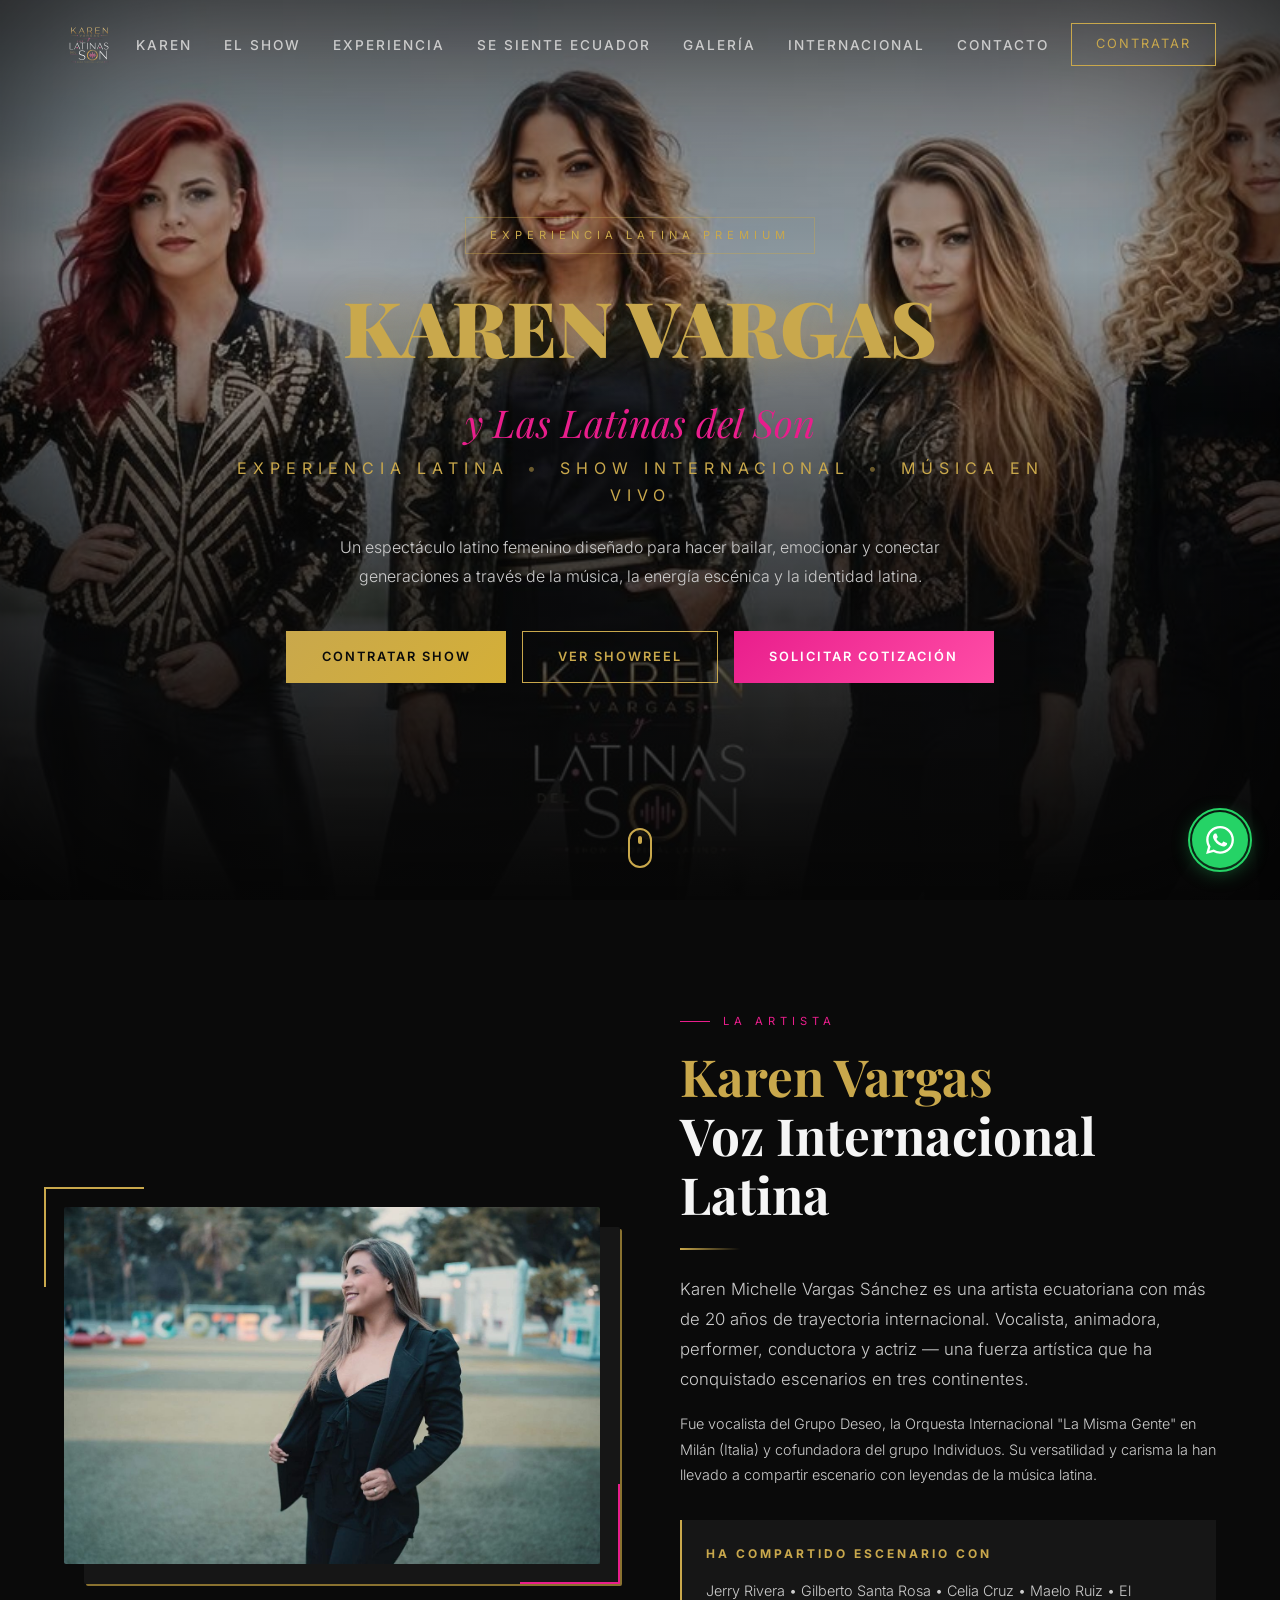
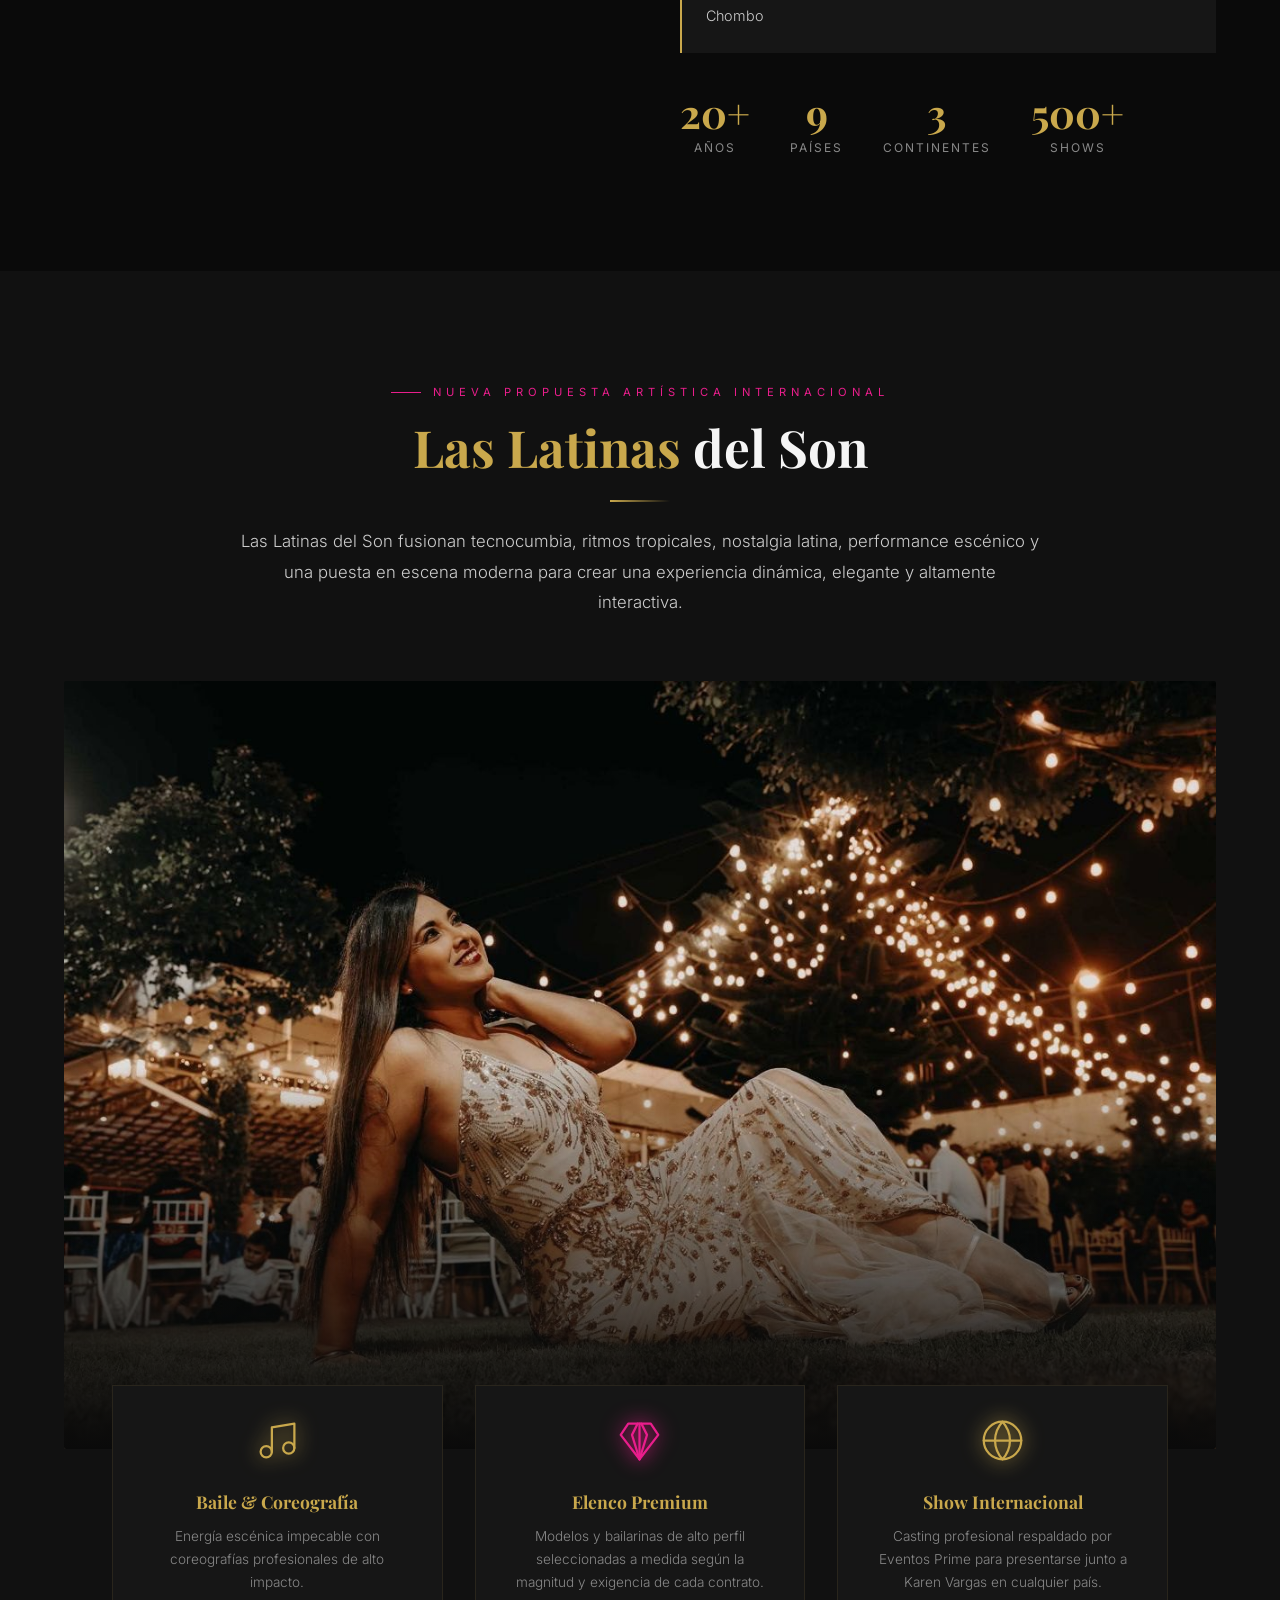
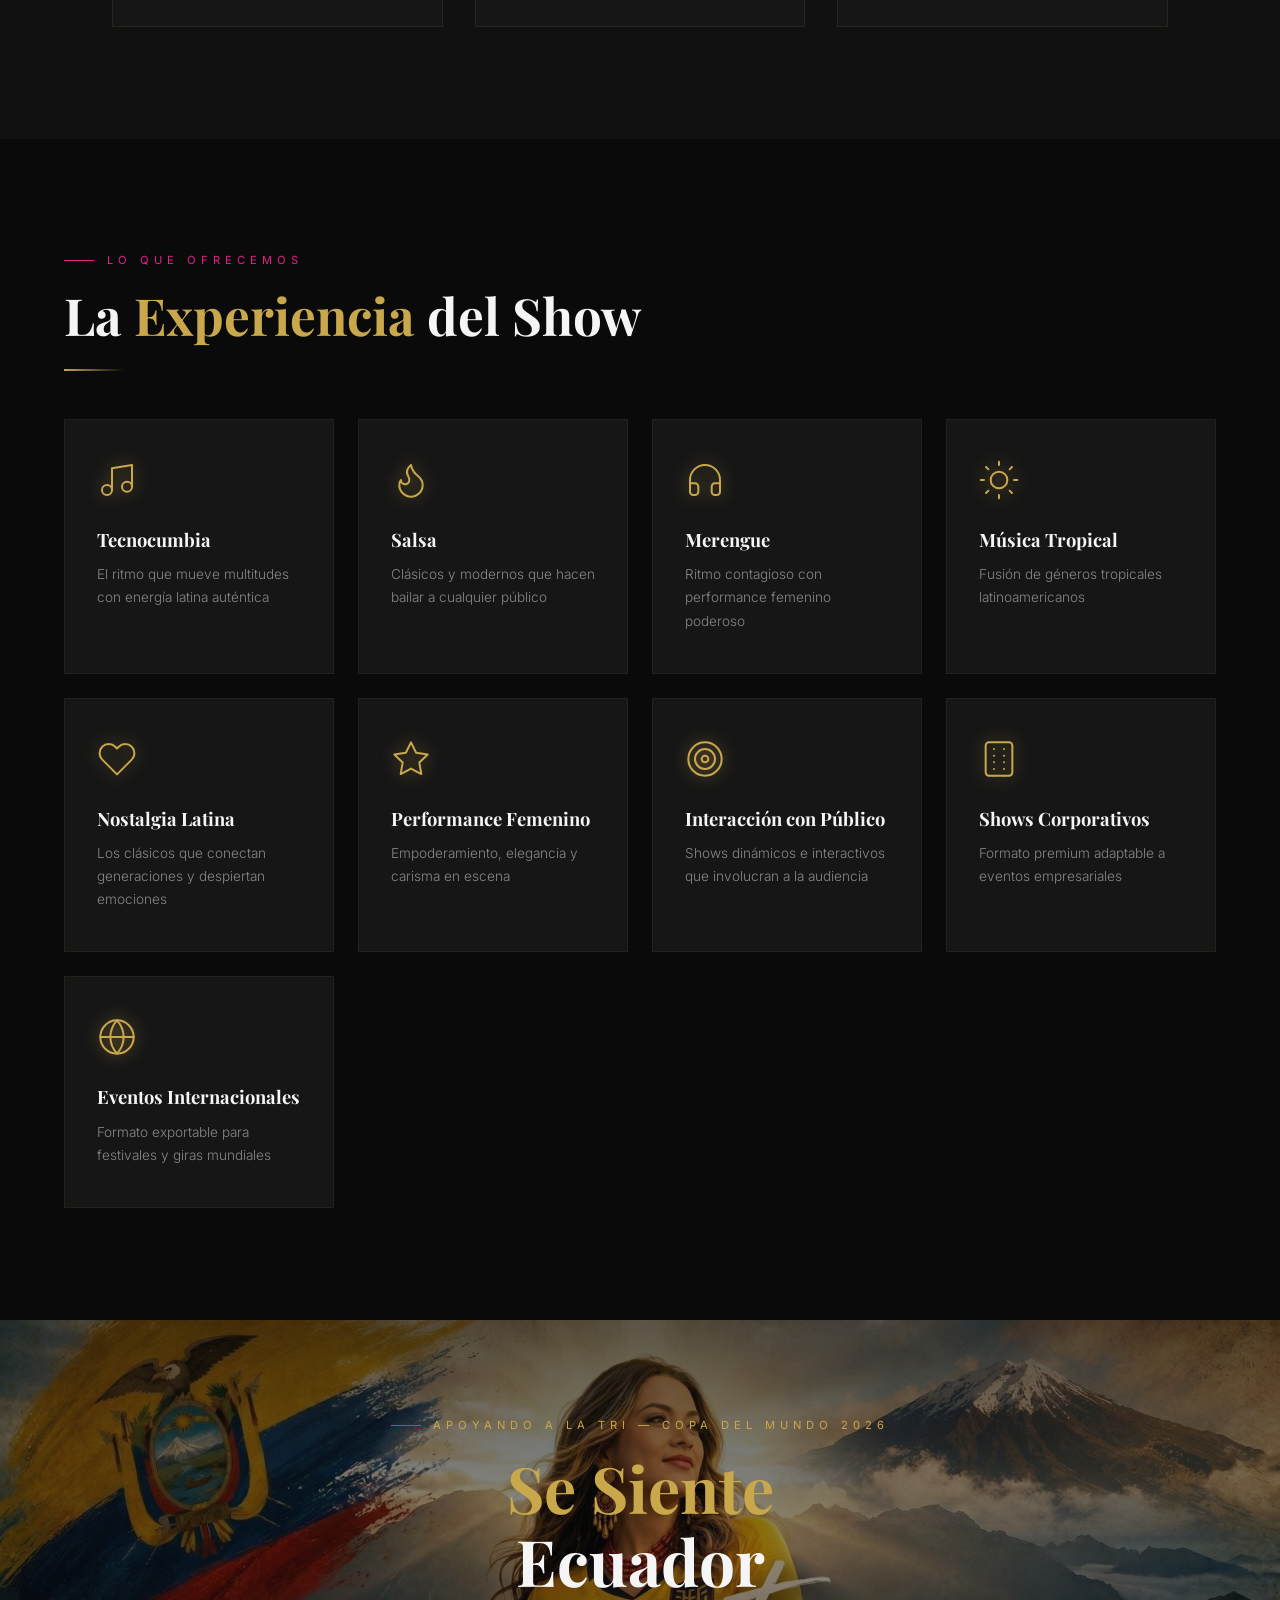
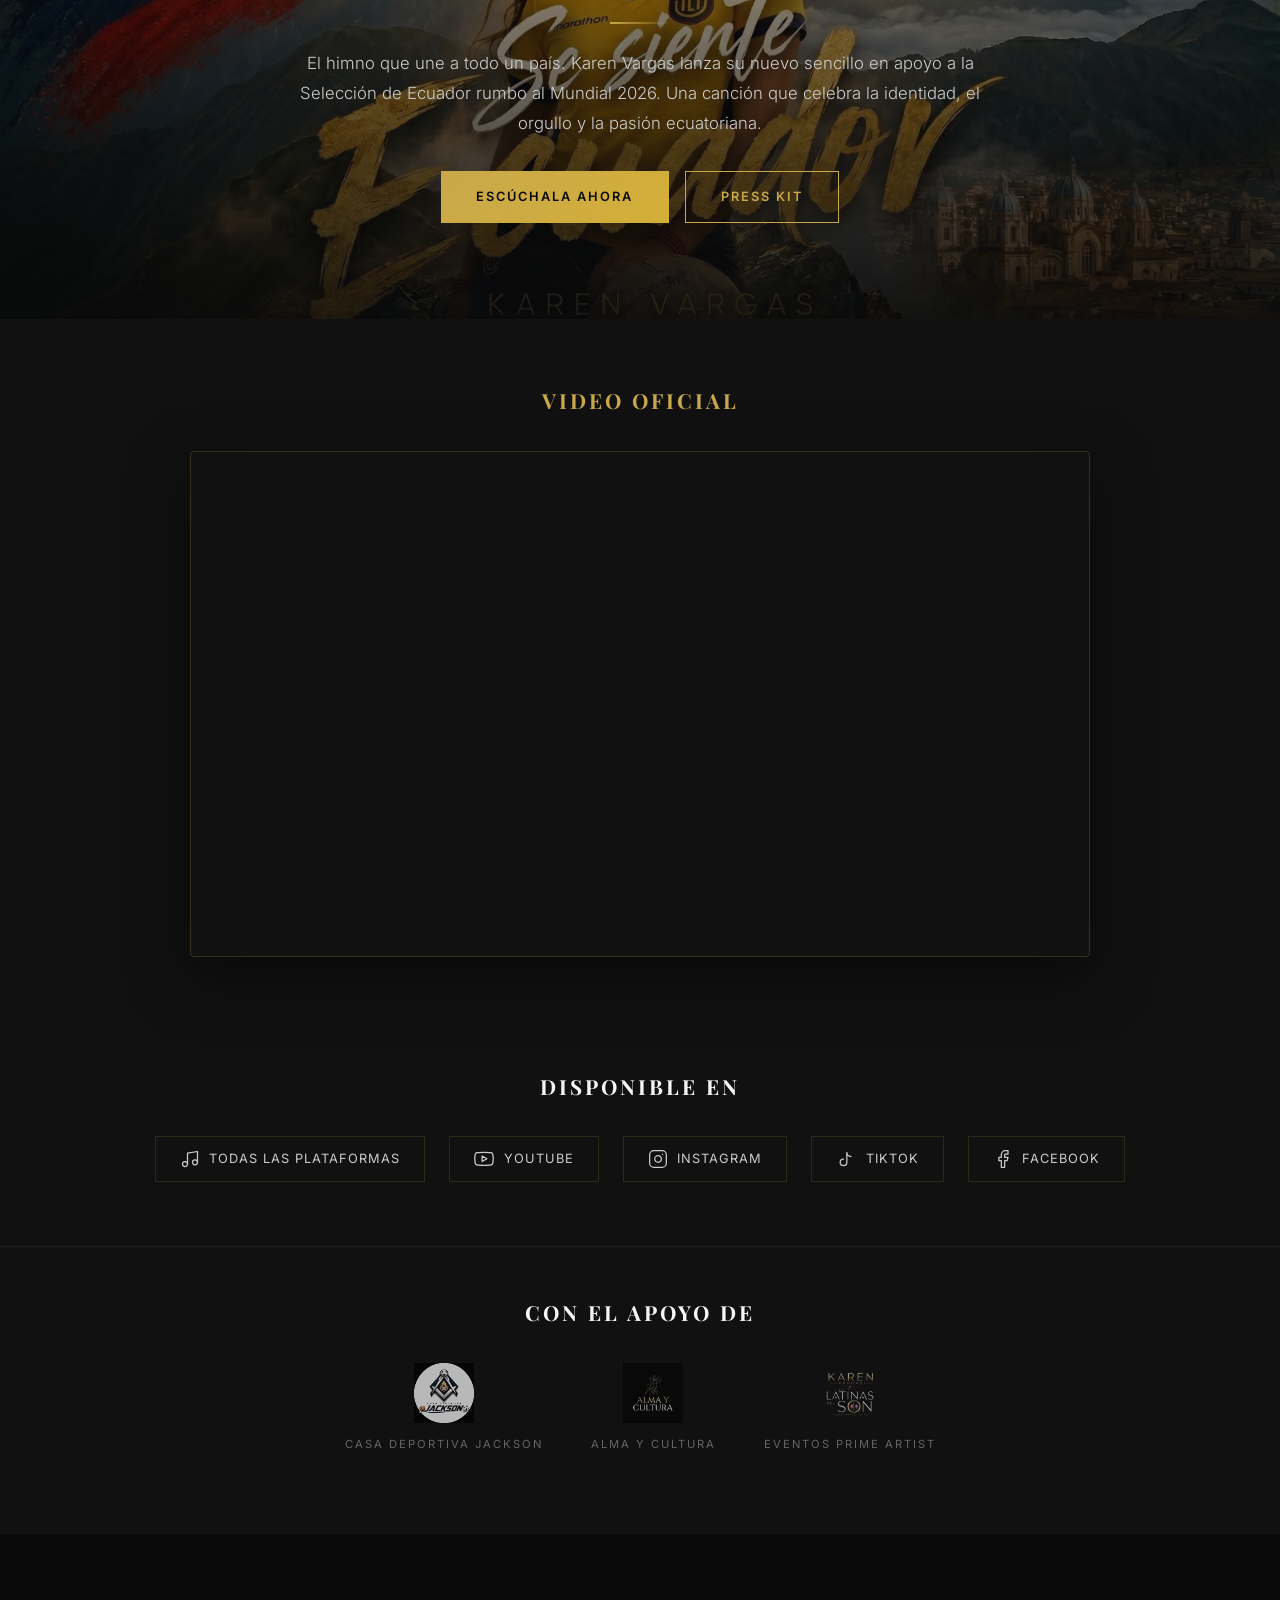
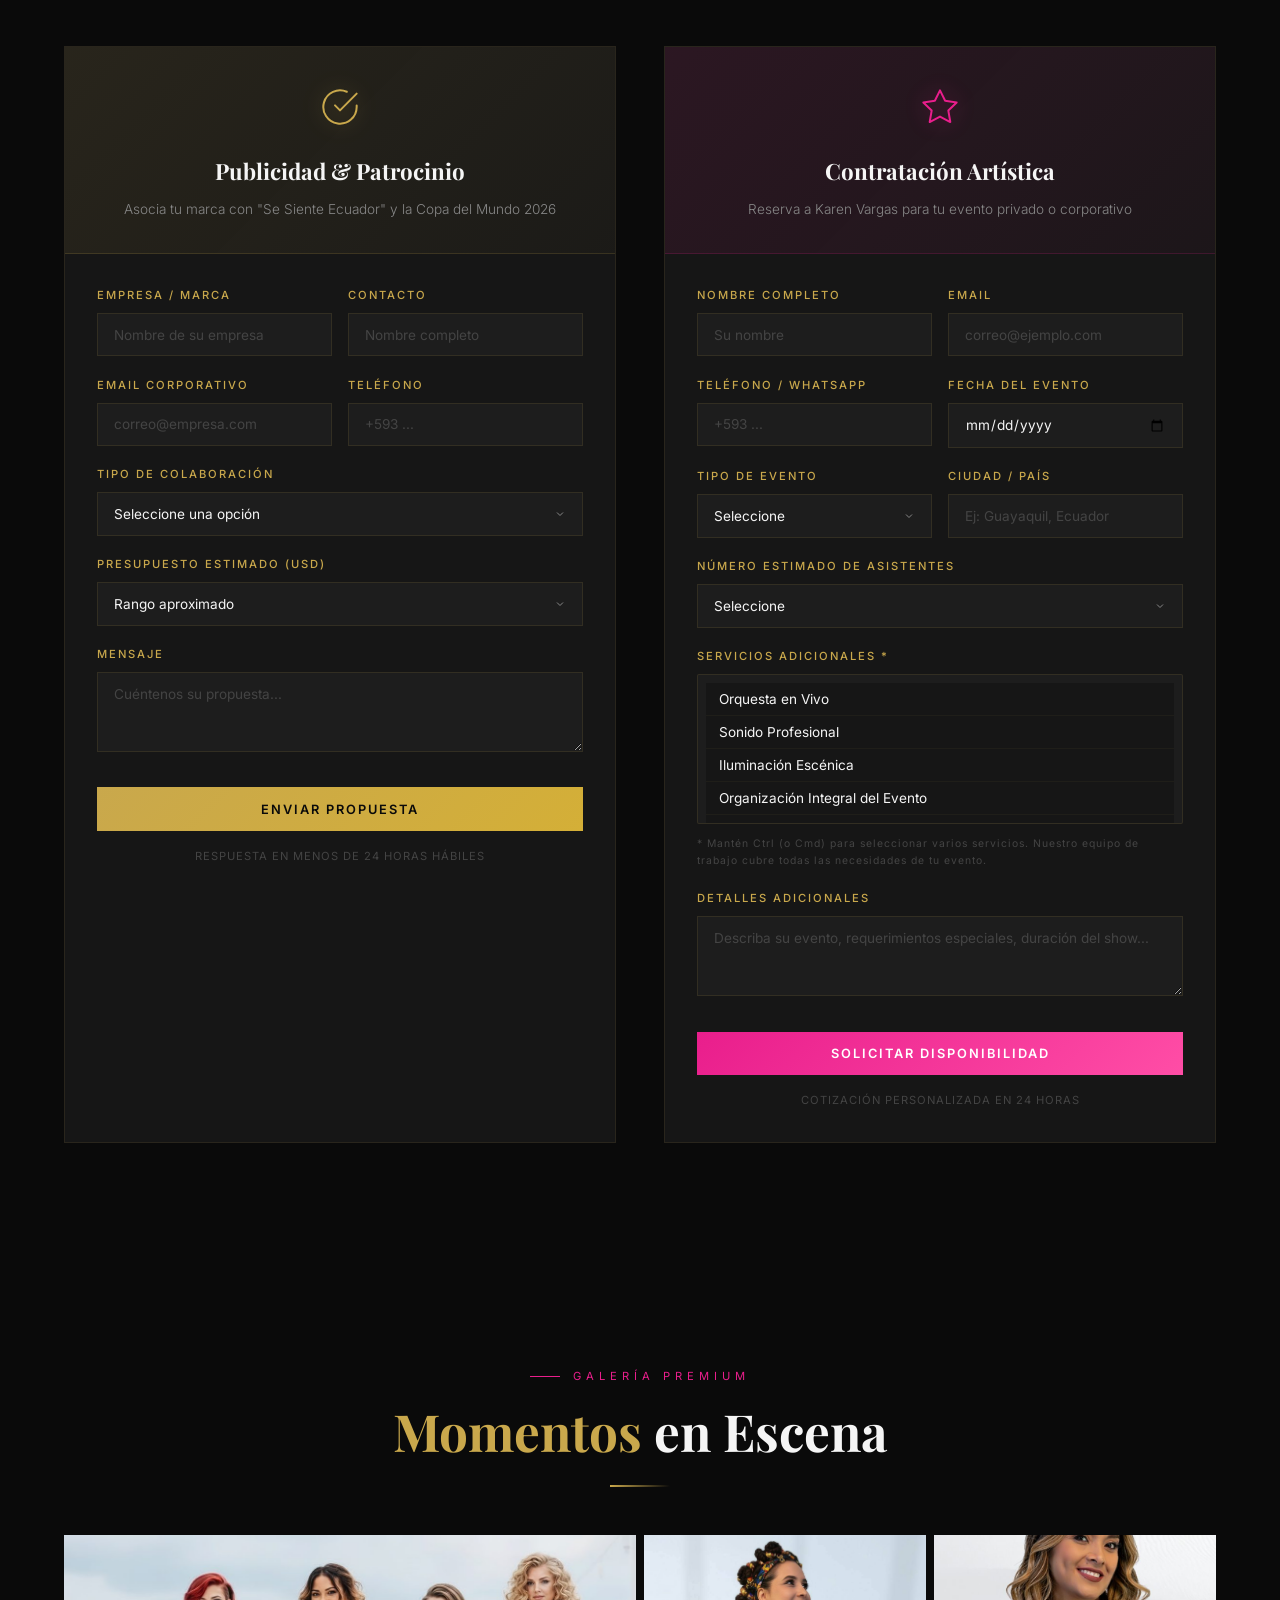
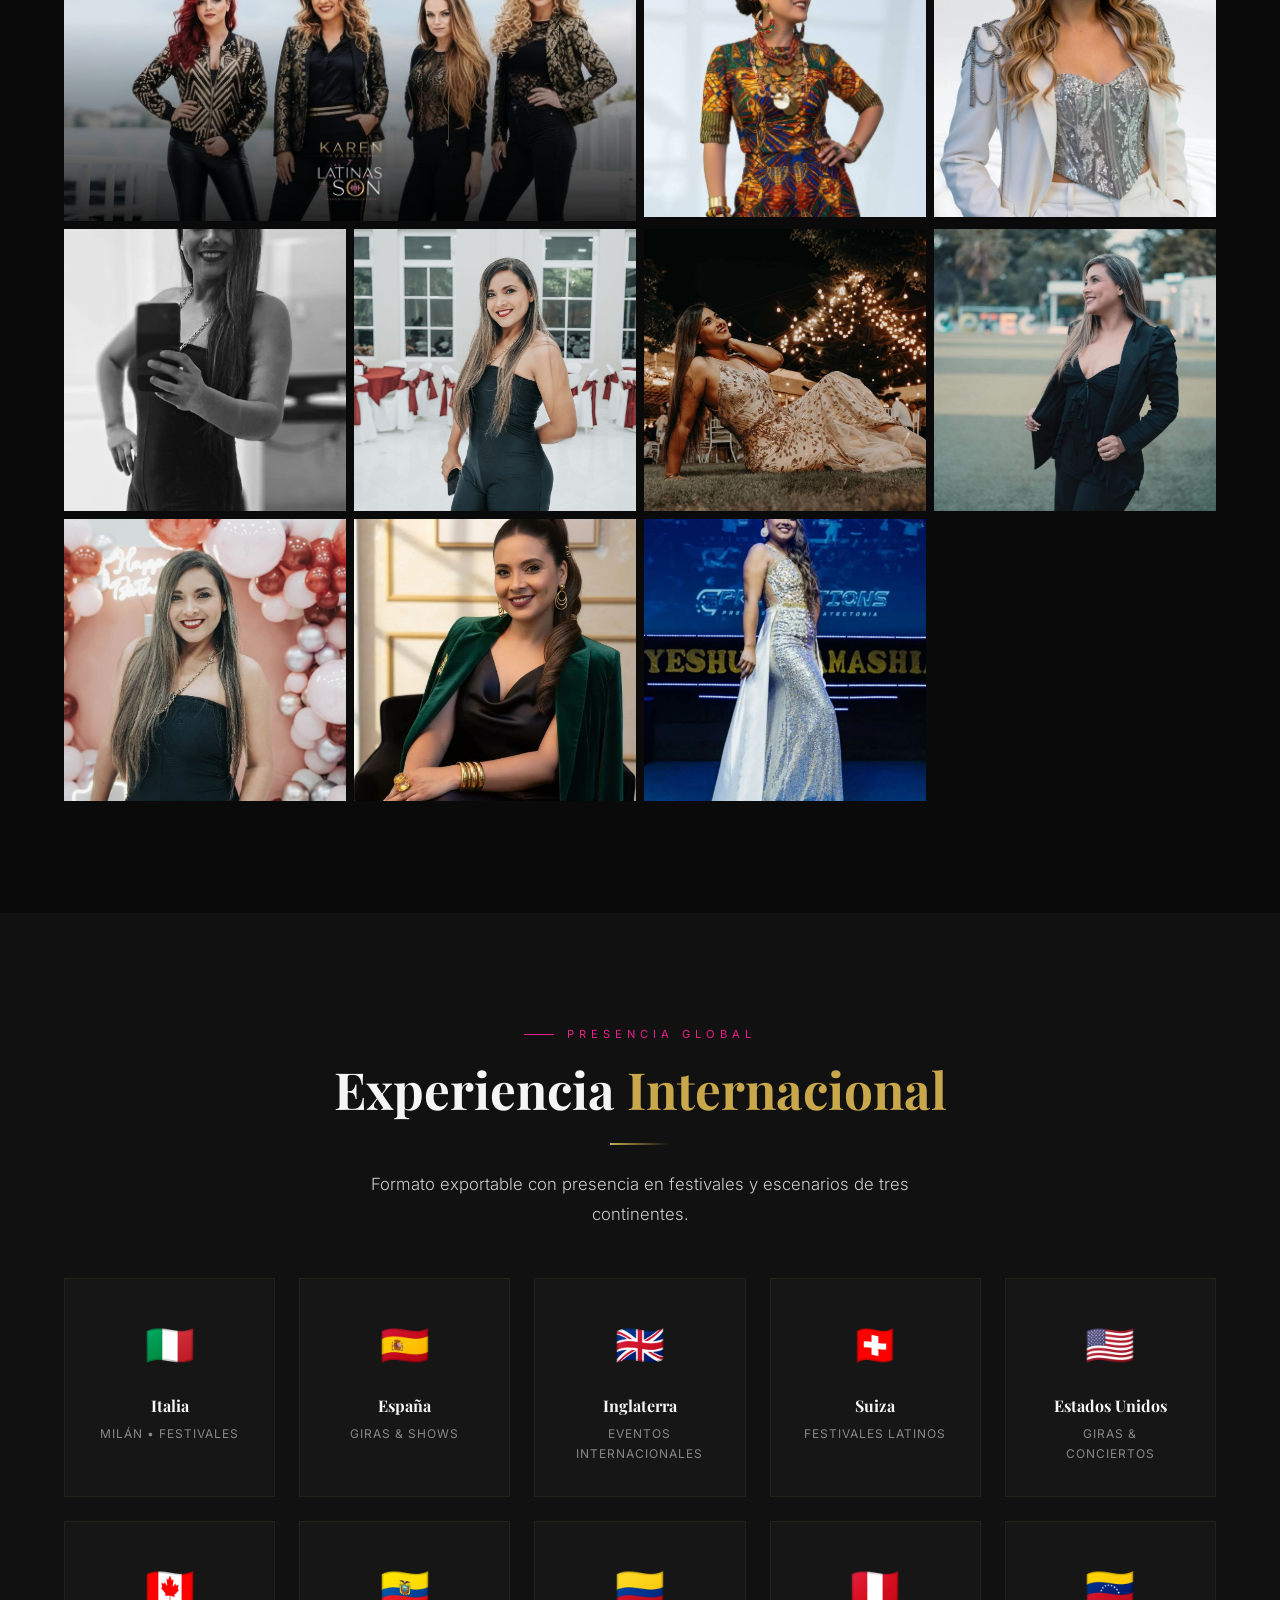
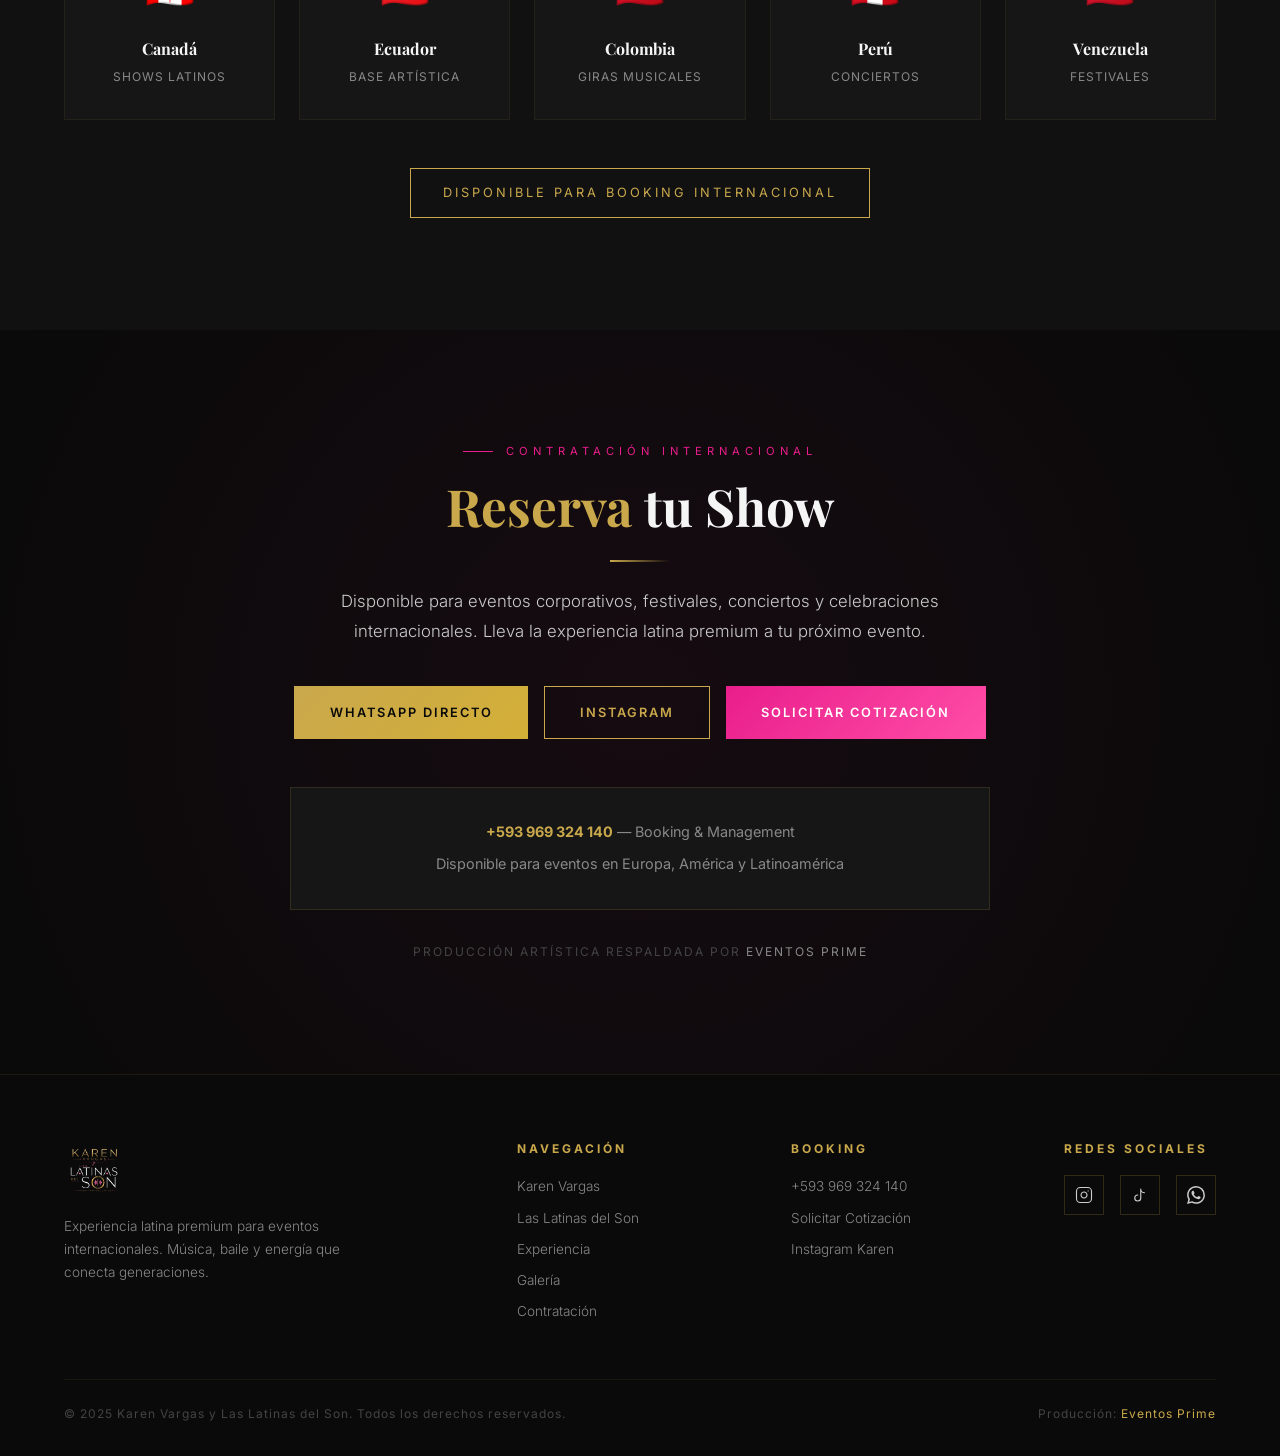
==== commit 1c90a821: "Replace services checklist with clean multi-select dropdown" ====
--- a/index.html
+++ b/index.html
@@ -365,21 +365,22 @@
           </select>
         </div>
         <div class="form-group">
-          <label>Servicios Adicionales</label>
-          <div class="services-checklist">
-            <label class="check-item"><input type="checkbox" name="servicios" value="Orquesta en Vivo"> Orquesta en Vivo</label>
-            <label class="check-item"><input type="checkbox" name="servicios" value="Sonido Profesional"> Sonido Profesional</label>
-            <label class="check-item"><input type="checkbox" name="servicios" value="Iluminación Escénica"> Iluminación Escénica</label>
-            <label class="check-item"><input type="checkbox" name="servicios" value="Organización Integral del Evento"> Organización del Evento</label>
-            <label class="check-item"><input type="checkbox" name="servicios" value="DJ / Música Ambiente"> DJ / Música Ambiente</label>
-            <label class="check-item"><input type="checkbox" name="servicios" value="Animación / MC"> Animación / MC</label>
-            <label class="check-item"><input type="checkbox" name="servicios" value="Escenografía y Decoración"> Escenografía y Decoración</label>
-            <label class="check-item"><input type="checkbox" name="servicios" value="Video y Fotografía"> Video y Fotografía</label>
-            <label class="check-item"><input type="checkbox" name="servicios" value="Pantallas LED"> Pantallas LED</label>
-            <label class="check-item"><input type="checkbox" name="servicios" value="Tarima / Staging"> Tarima / Staging</label>
-            <label class="check-item"><input type="checkbox" name="servicios" value="Catering"> Catering</label>
-            <label class="check-item"><input type="checkbox" name="servicios" value="Logística y Transporte"> Logística y Transporte</label>
-          </div>
+          <label>Servicios Adicionales *</label>
+          <select name="servicios" multiple size="4" style="min-height:120px">
+            <option value="Orquesta en Vivo">Orquesta en Vivo</option>
+            <option value="Sonido Profesional">Sonido Profesional</option>
+            <option value="Iluminación Escénica">Iluminación Escénica</option>
+            <option value="Organización del Evento">Organización Integral del Evento</option>
+            <option value="DJ / Música Ambiente">DJ / Música Ambiente</option>
+            <option value="Animación / MC">Animación / MC</option>
+            <option value="Escenografía y Decoración">Escenografía y Decoración</option>
+            <option value="Video y Fotografía">Video y Fotografía</option>
+            <option value="Pantallas LED">Pantallas LED</option>
+            <option value="Tarima / Staging">Tarima / Staging</option>
+            <option value="Catering">Catering</option>
+            <option value="Logística y Transporte">Logística y Transporte</option>
+          </select>
+          <p style="font-size:.65rem;color:var(--gray-dark);margin-top:.4rem;letter-spacing:1px">* Mantén Ctrl (o Cmd) para seleccionar varios servicios. Nuestro equipo de trabajo cubre todas las necesidades de tu evento.</p>
         </div>
         <div class="form-group">
           <label>Detalles Adicionales</label>
--- a/css/style.css
+++ b/css/style.css
@@ -166,6 +166,9 @@
 .form-group select { cursor: pointer; -webkit-appearance: none; appearance: none; background-image: url("data:image/svg+xml,%3Csvg xmlns='http://www.w3.org/2000/svg' width='12' height='12' viewBox='0 0 24 24' fill='none' stroke='%23888' stroke-width='2'%3E%3Cpolyline points='6 9 12 15 18 9'%3E%3C/polyline%3E%3C/svg%3E"); background-repeat: no-repeat; background-position: right 1rem center; }
 .form-group select option { background: var(--black-card); color: var(--white); }
 .form-group textarea { resize: vertical; min-height: 80px; }
+.form-group select[multiple] { appearance: auto; -webkit-appearance: listbox; background-image: none; padding: .5rem; }
+.form-group select[multiple] option { padding: .5rem .8rem; border-bottom: 1px solid rgba(201,168,76,.05); }
+.form-group select[multiple] option:checked { background: rgba(201,168,76,.2); color: var(--gold); }
 .form-submit { width: 100%; justify-content: center; margin-top: .5rem; }
 .form-disclaimer { text-align: center; font-size: .7rem; color: var(--gray-dark); letter-spacing: 1px; text-transform: uppercase; margin-top: 1rem; }
 .services-checklist { display: grid; grid-template-columns: 1fr 1fr; gap: .5rem; }
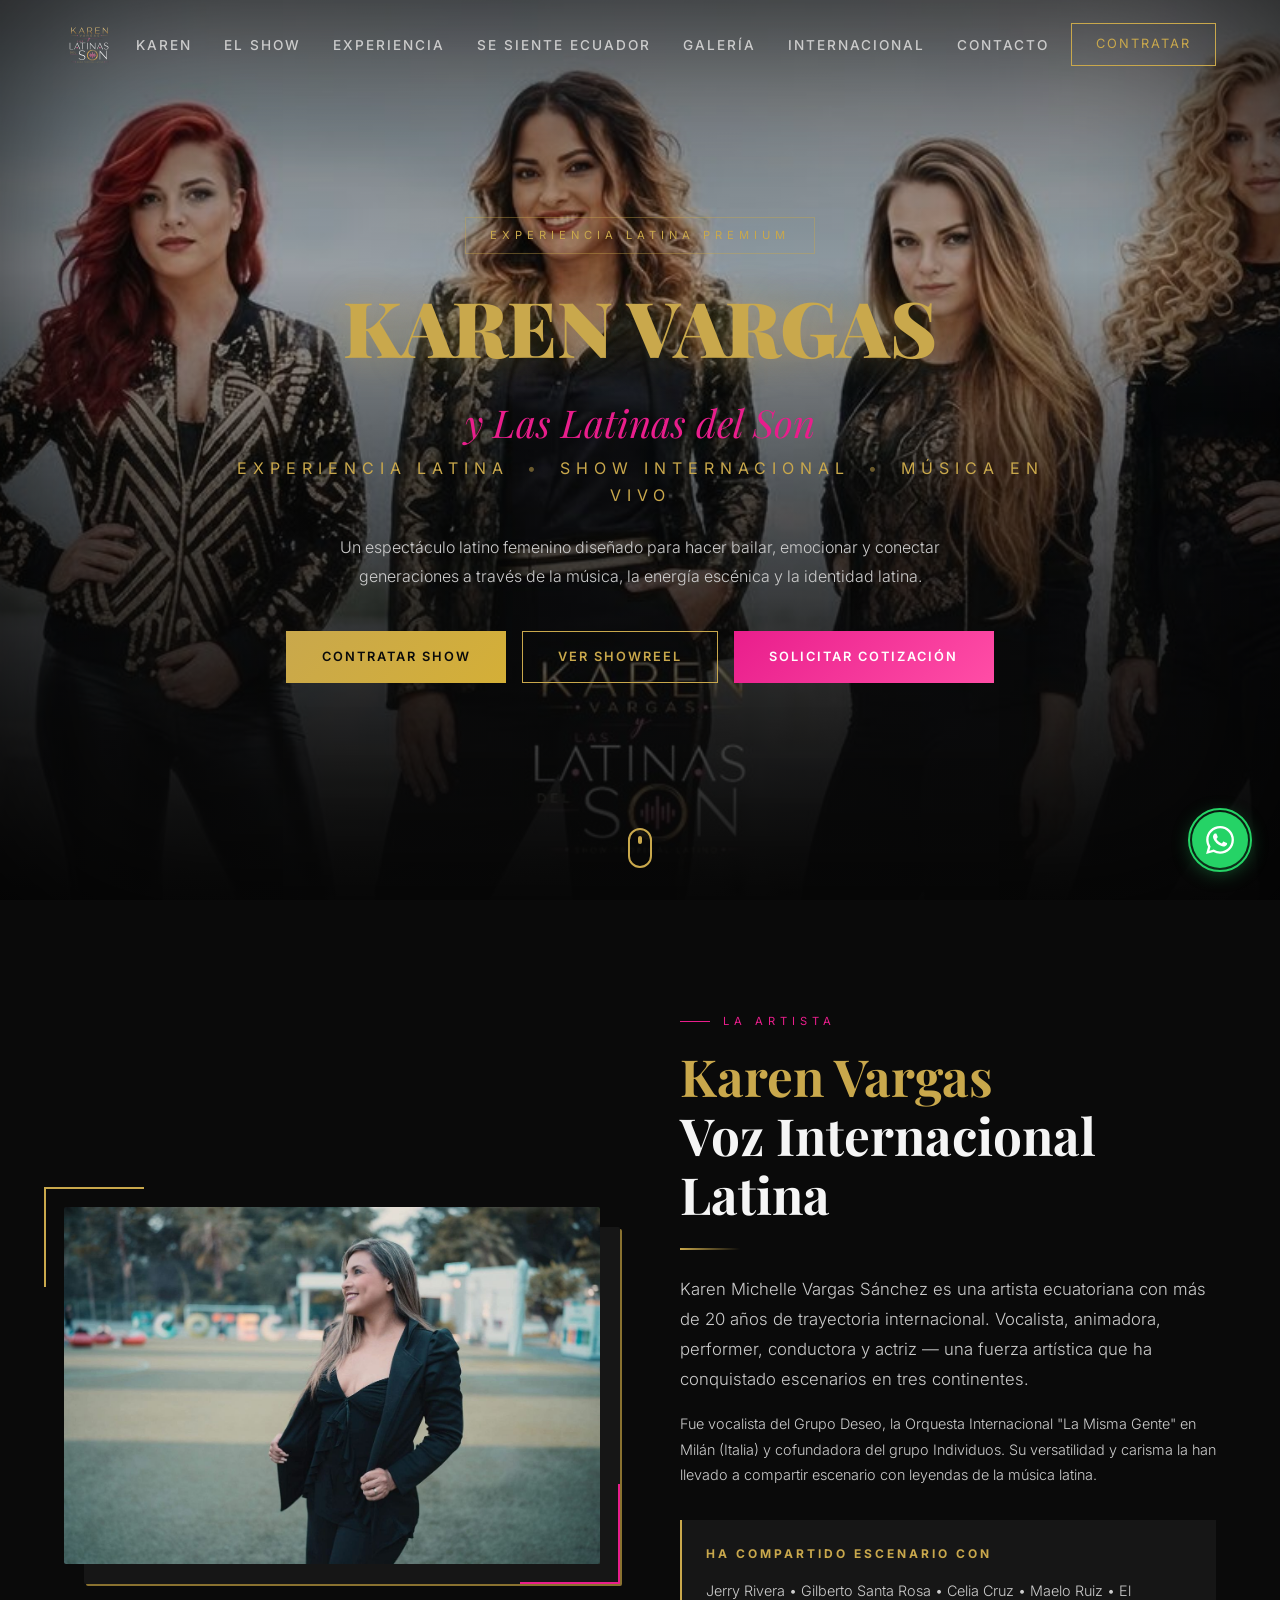
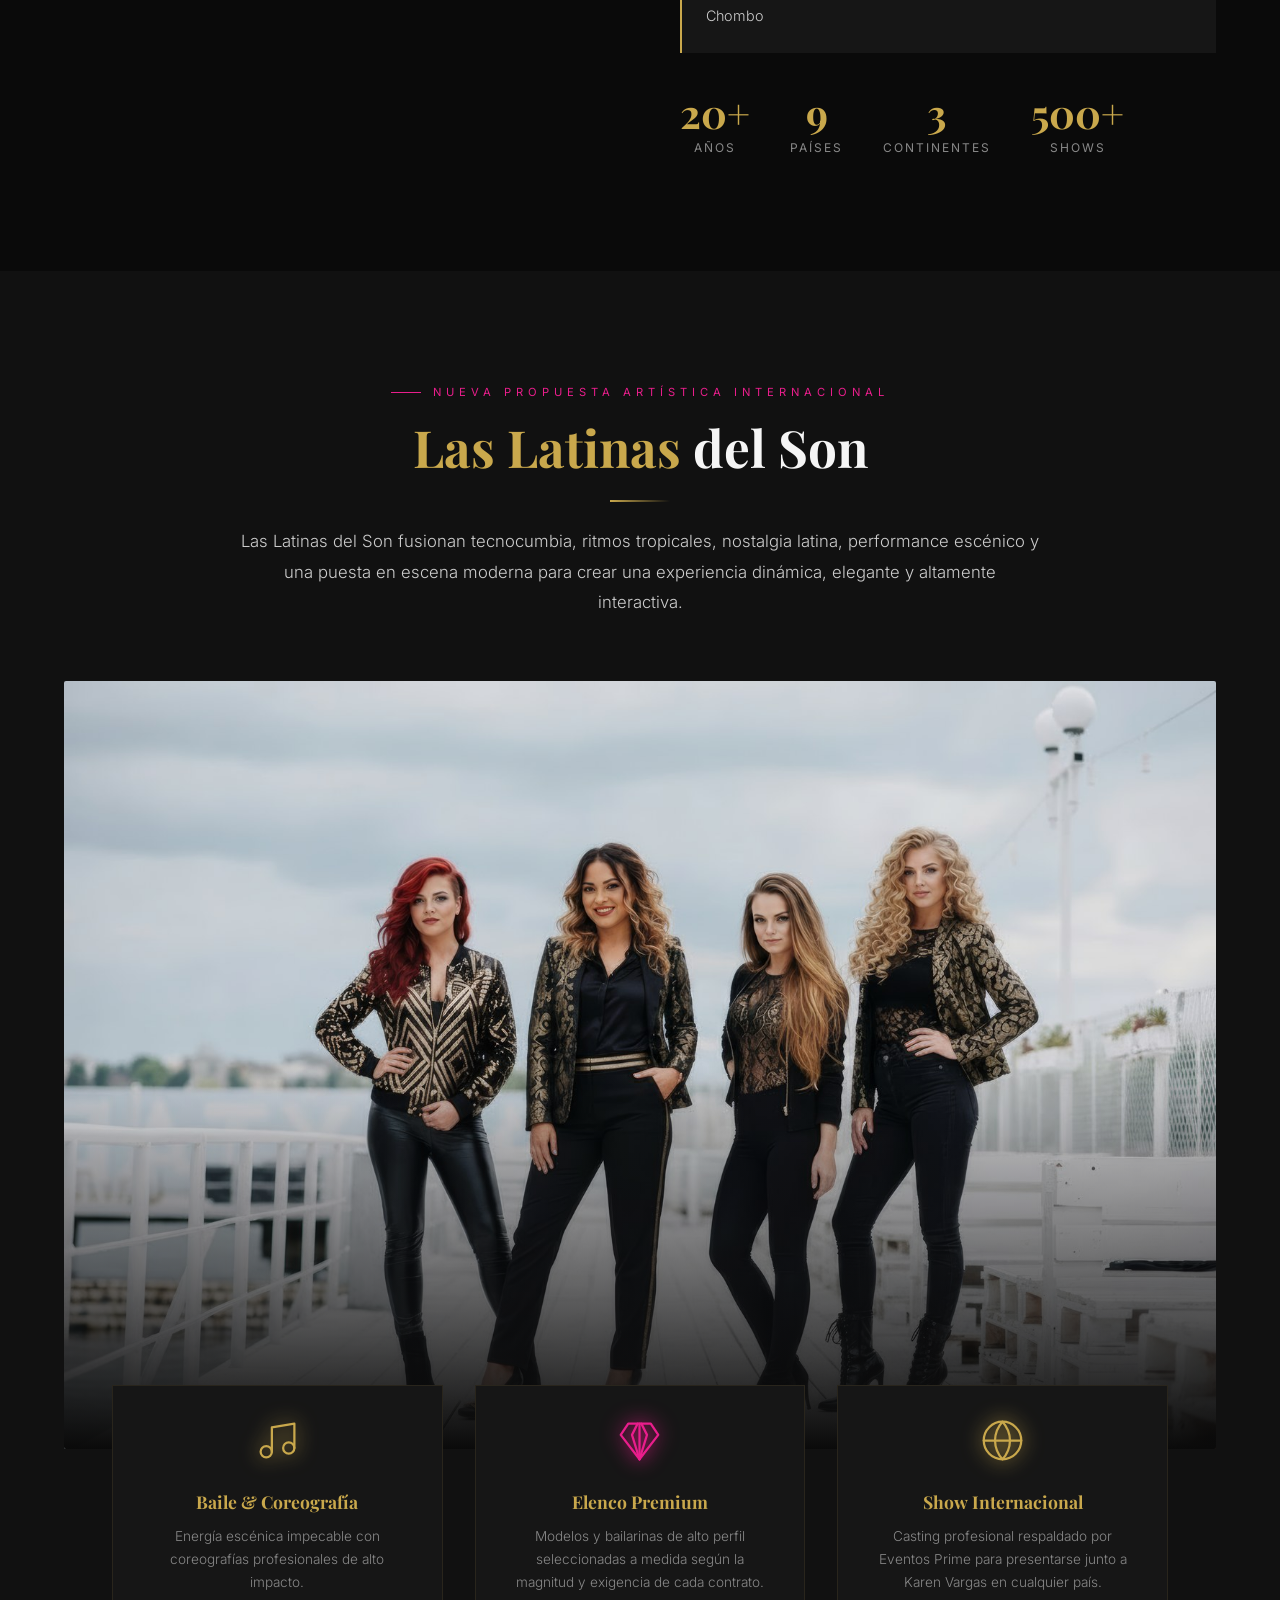
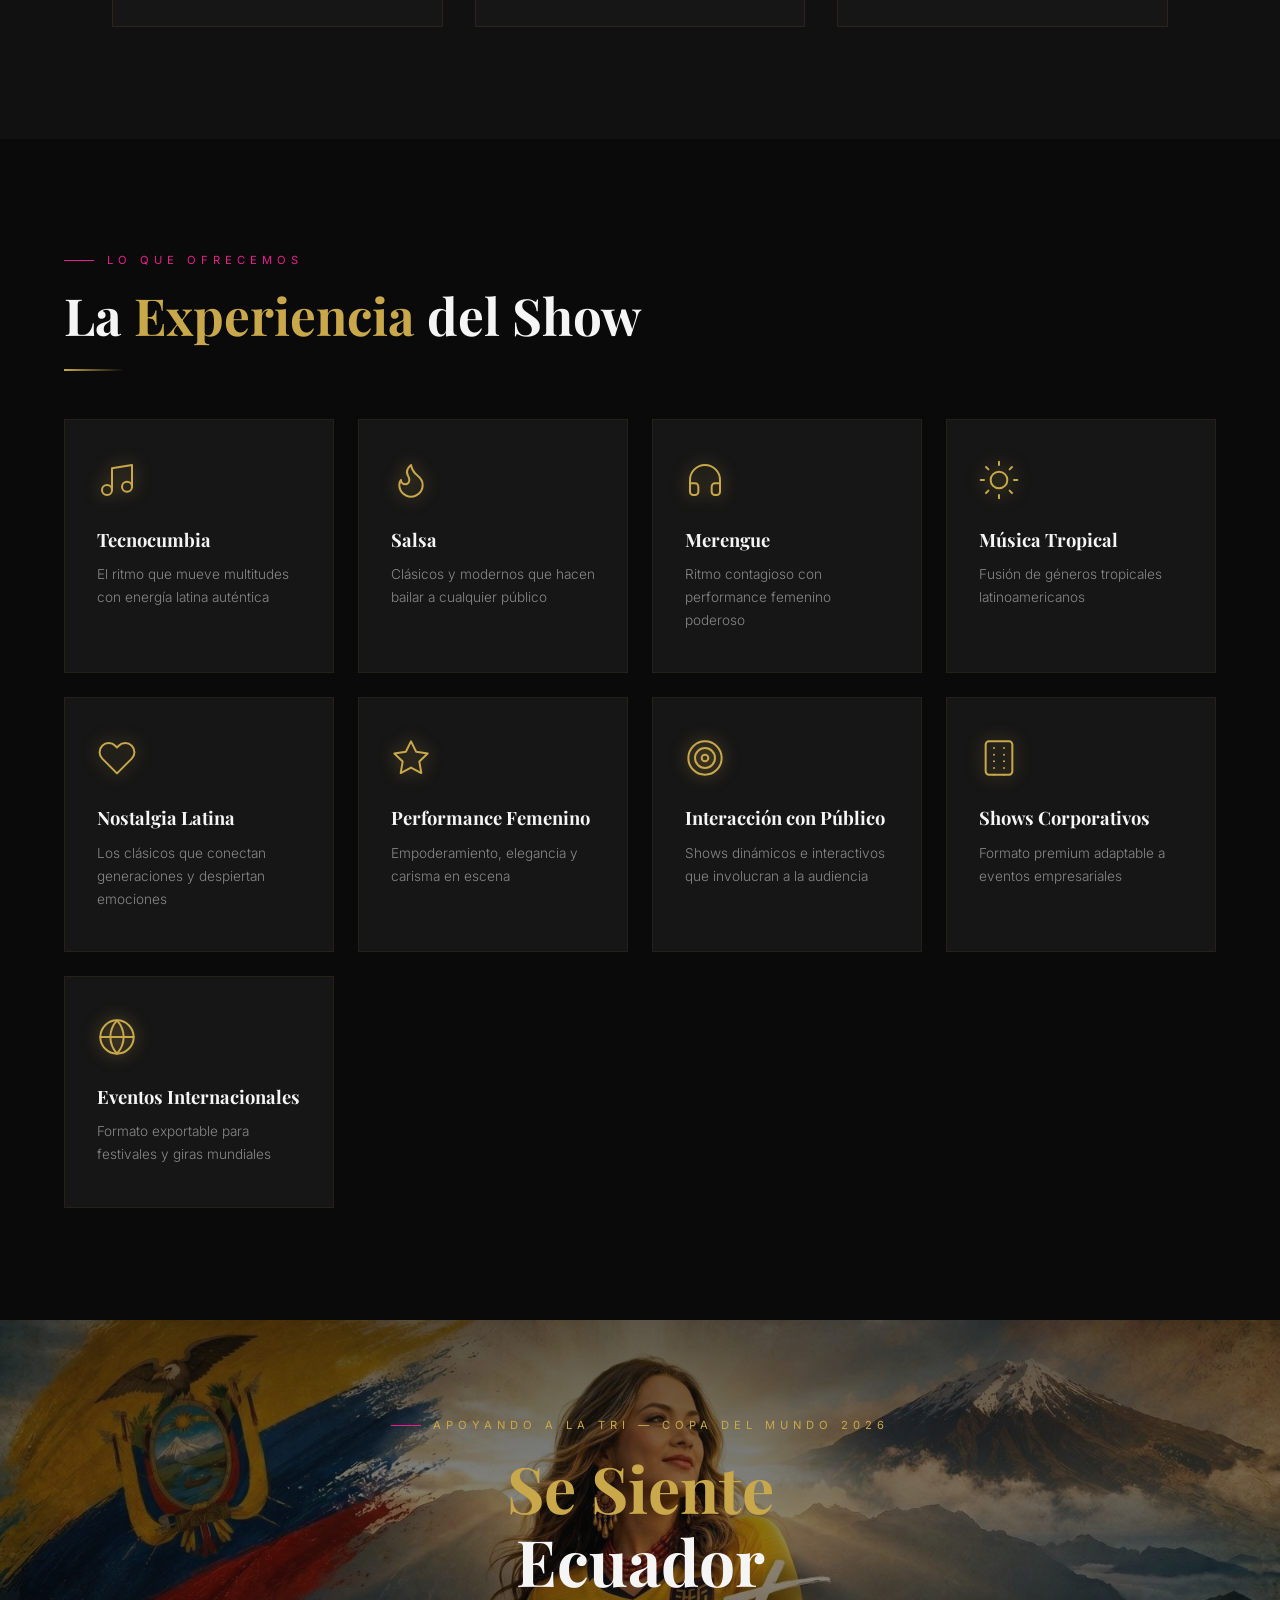
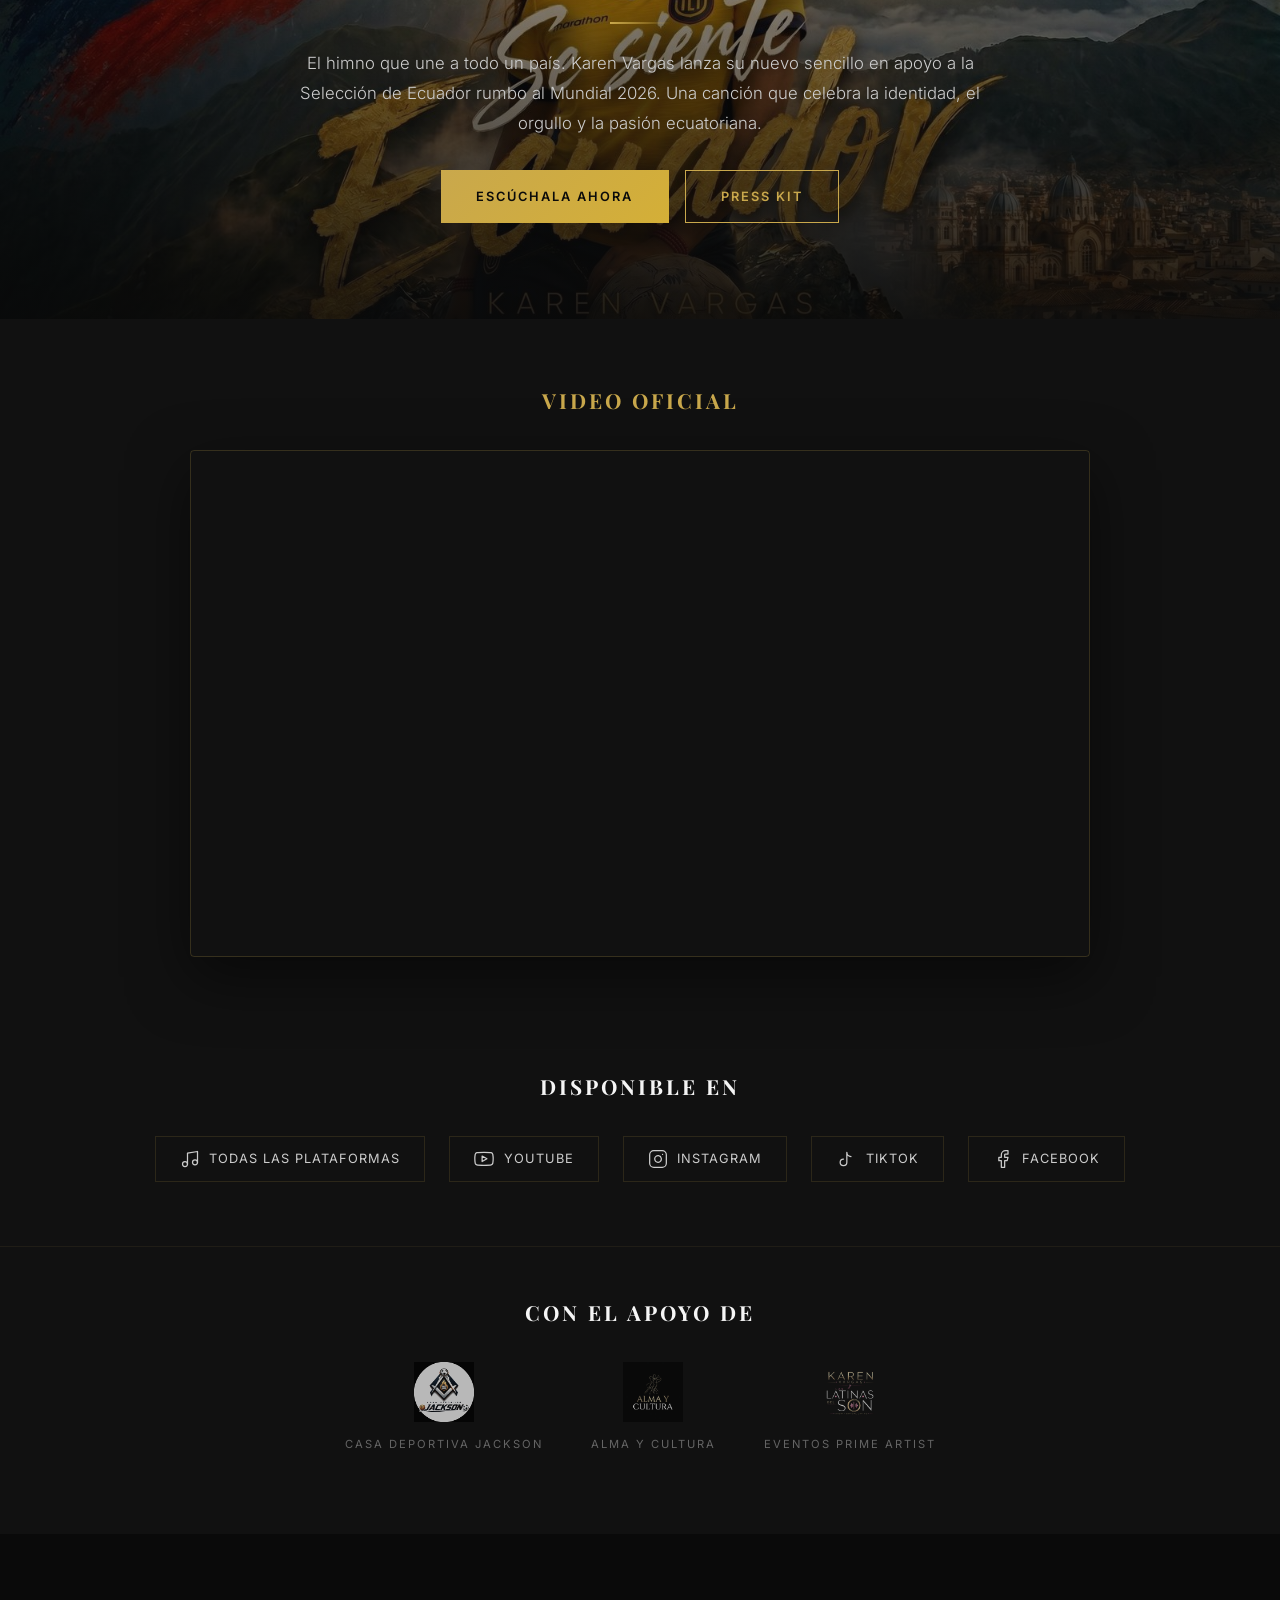
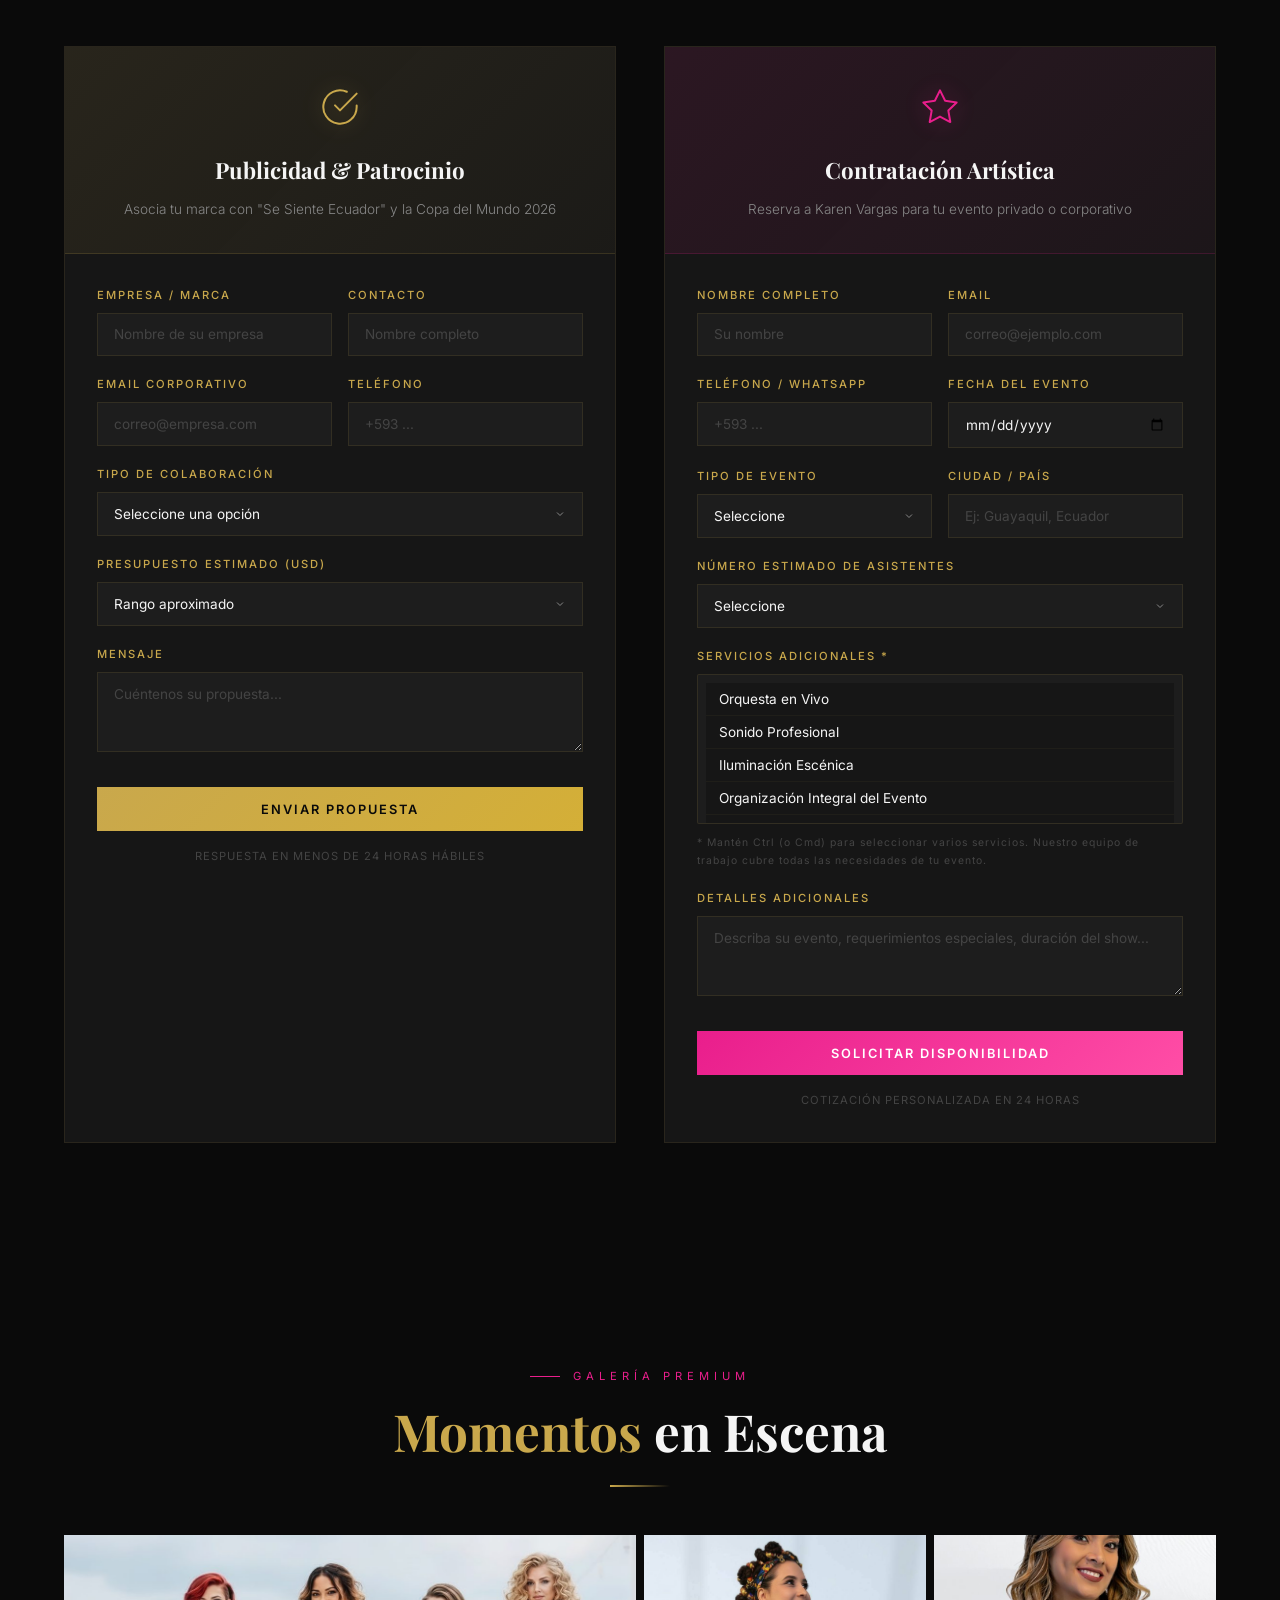
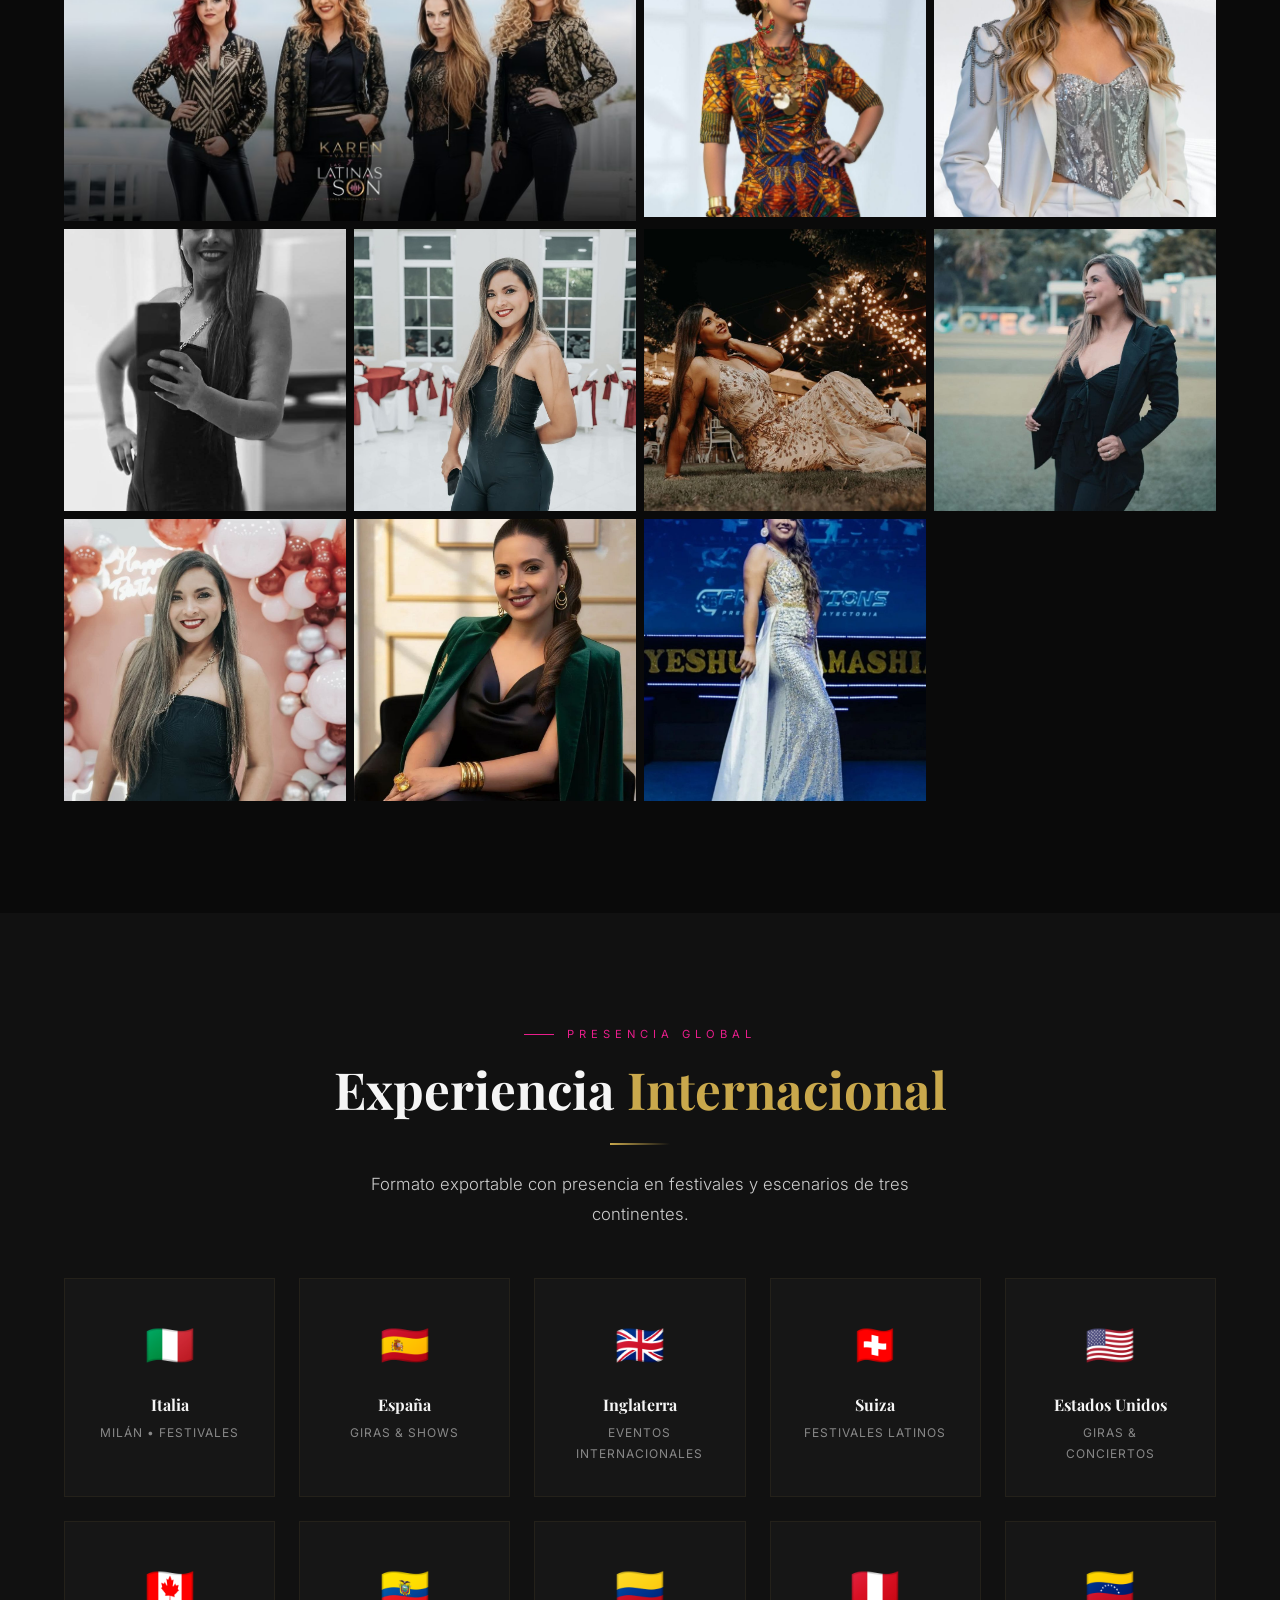
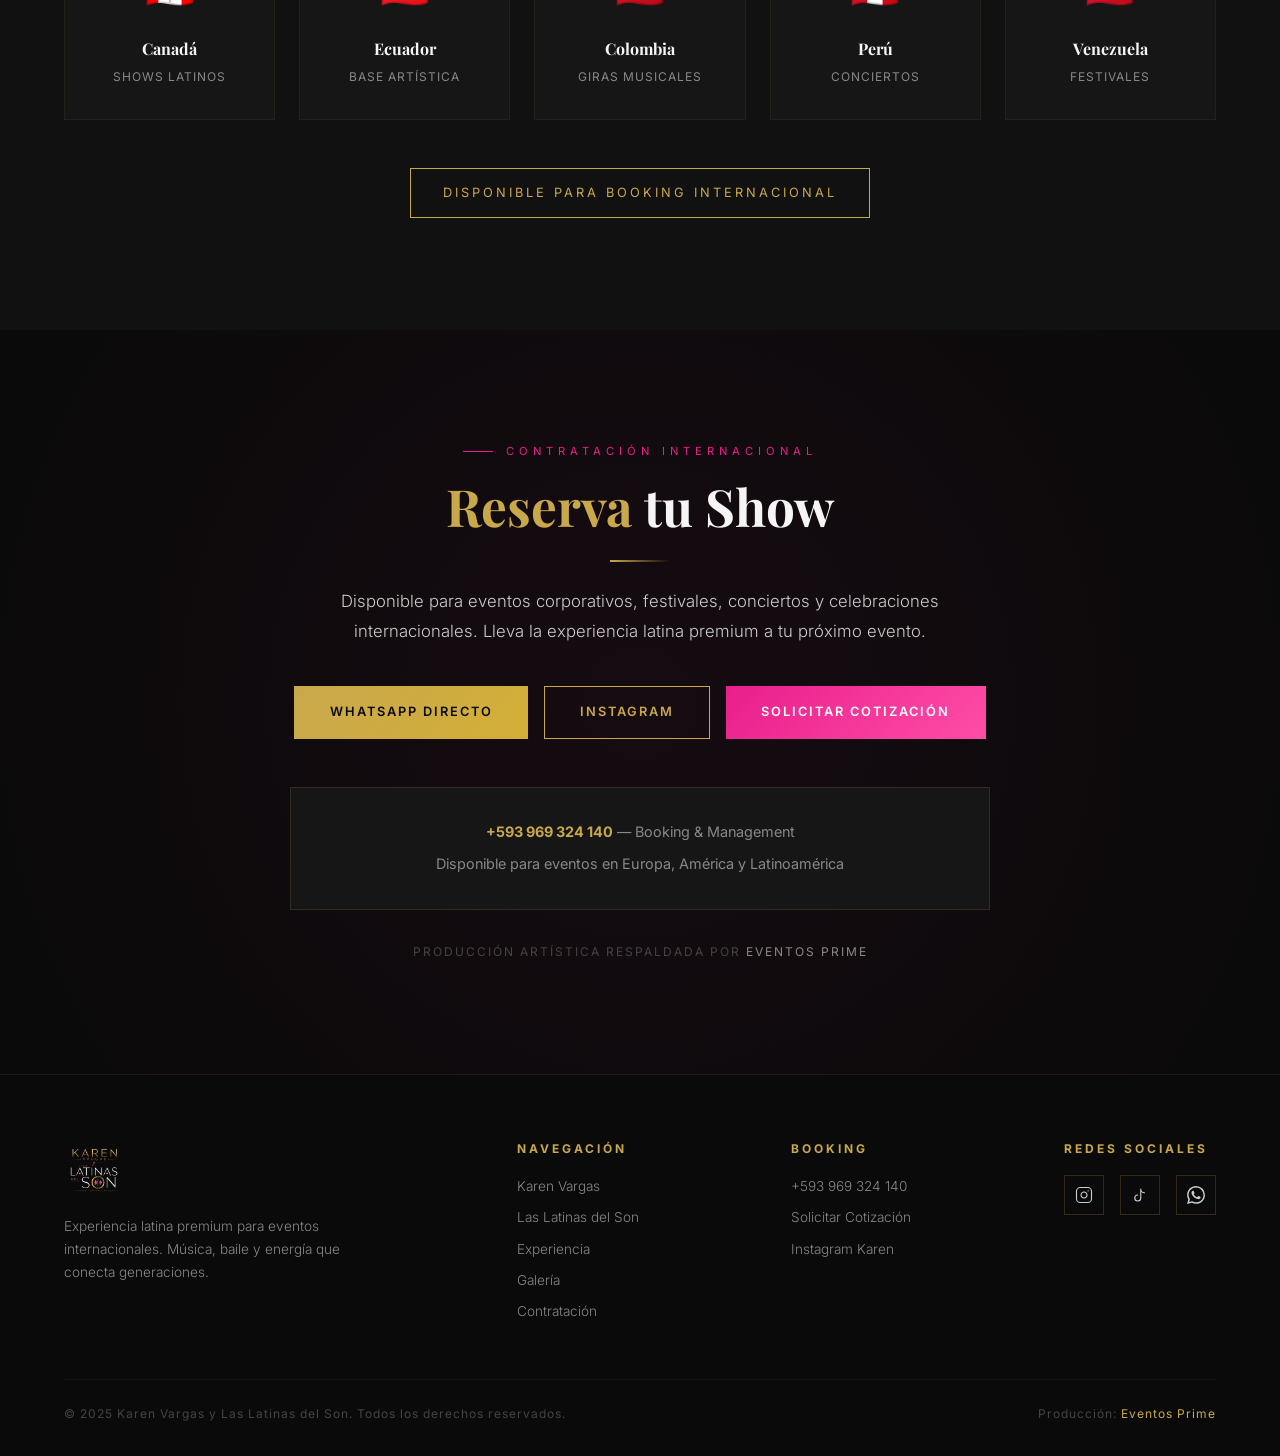
==== commit 63e6ce2e: "Restore Las Latinas del Son group photo (4 girls), compressed 18MB->236KB" ====
--- a/index.html
+++ b/index.html
@@ -87,7 +87,7 @@
     </div>
   </div>
   <div class="latinas-img reveal">
-    <img src="assets/images/karen-vargas-gallery- (2).jpg" alt="Las Latinas del Son" loading="lazy">
+    <img src="assets/images/las_latinas_del_son.jpg" alt="Las Latinas del Son" loading="lazy">
     <div class="img-overlay"></div>
   </div>
   <div class="latinas-features">
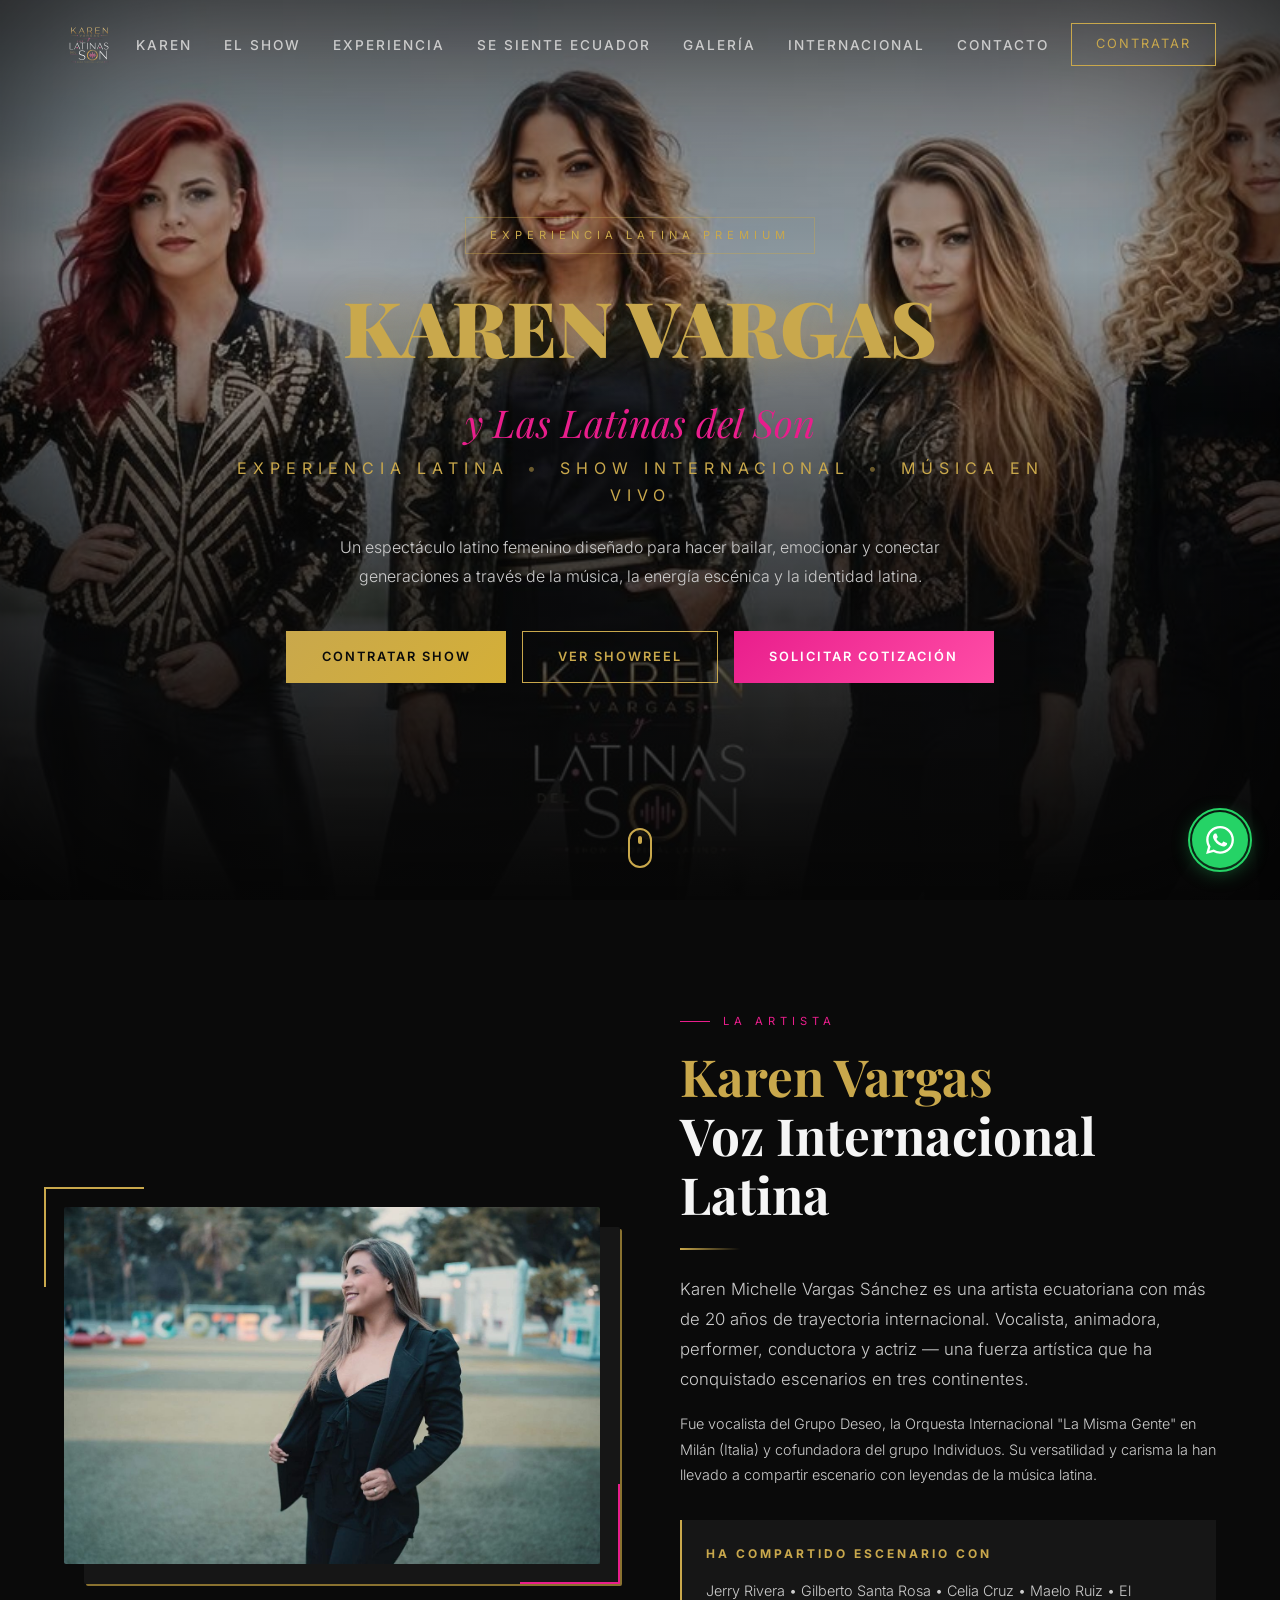
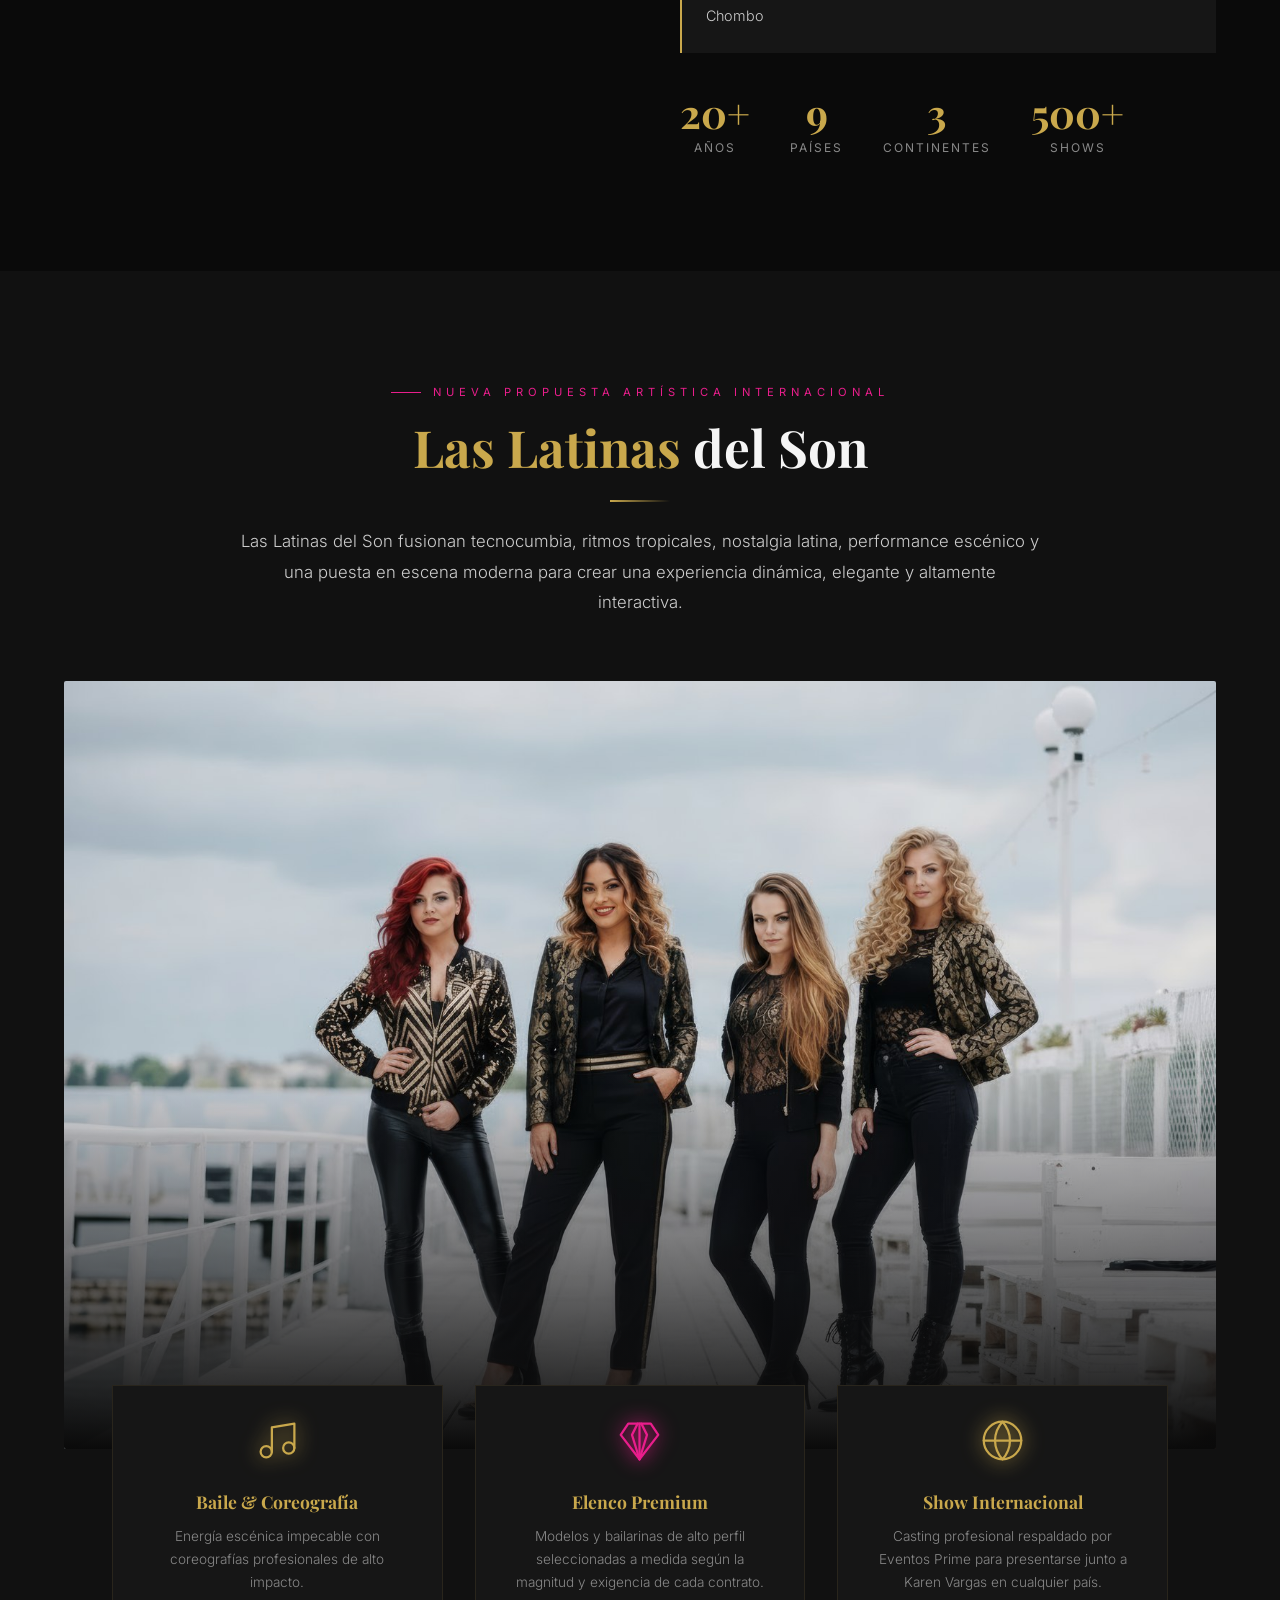
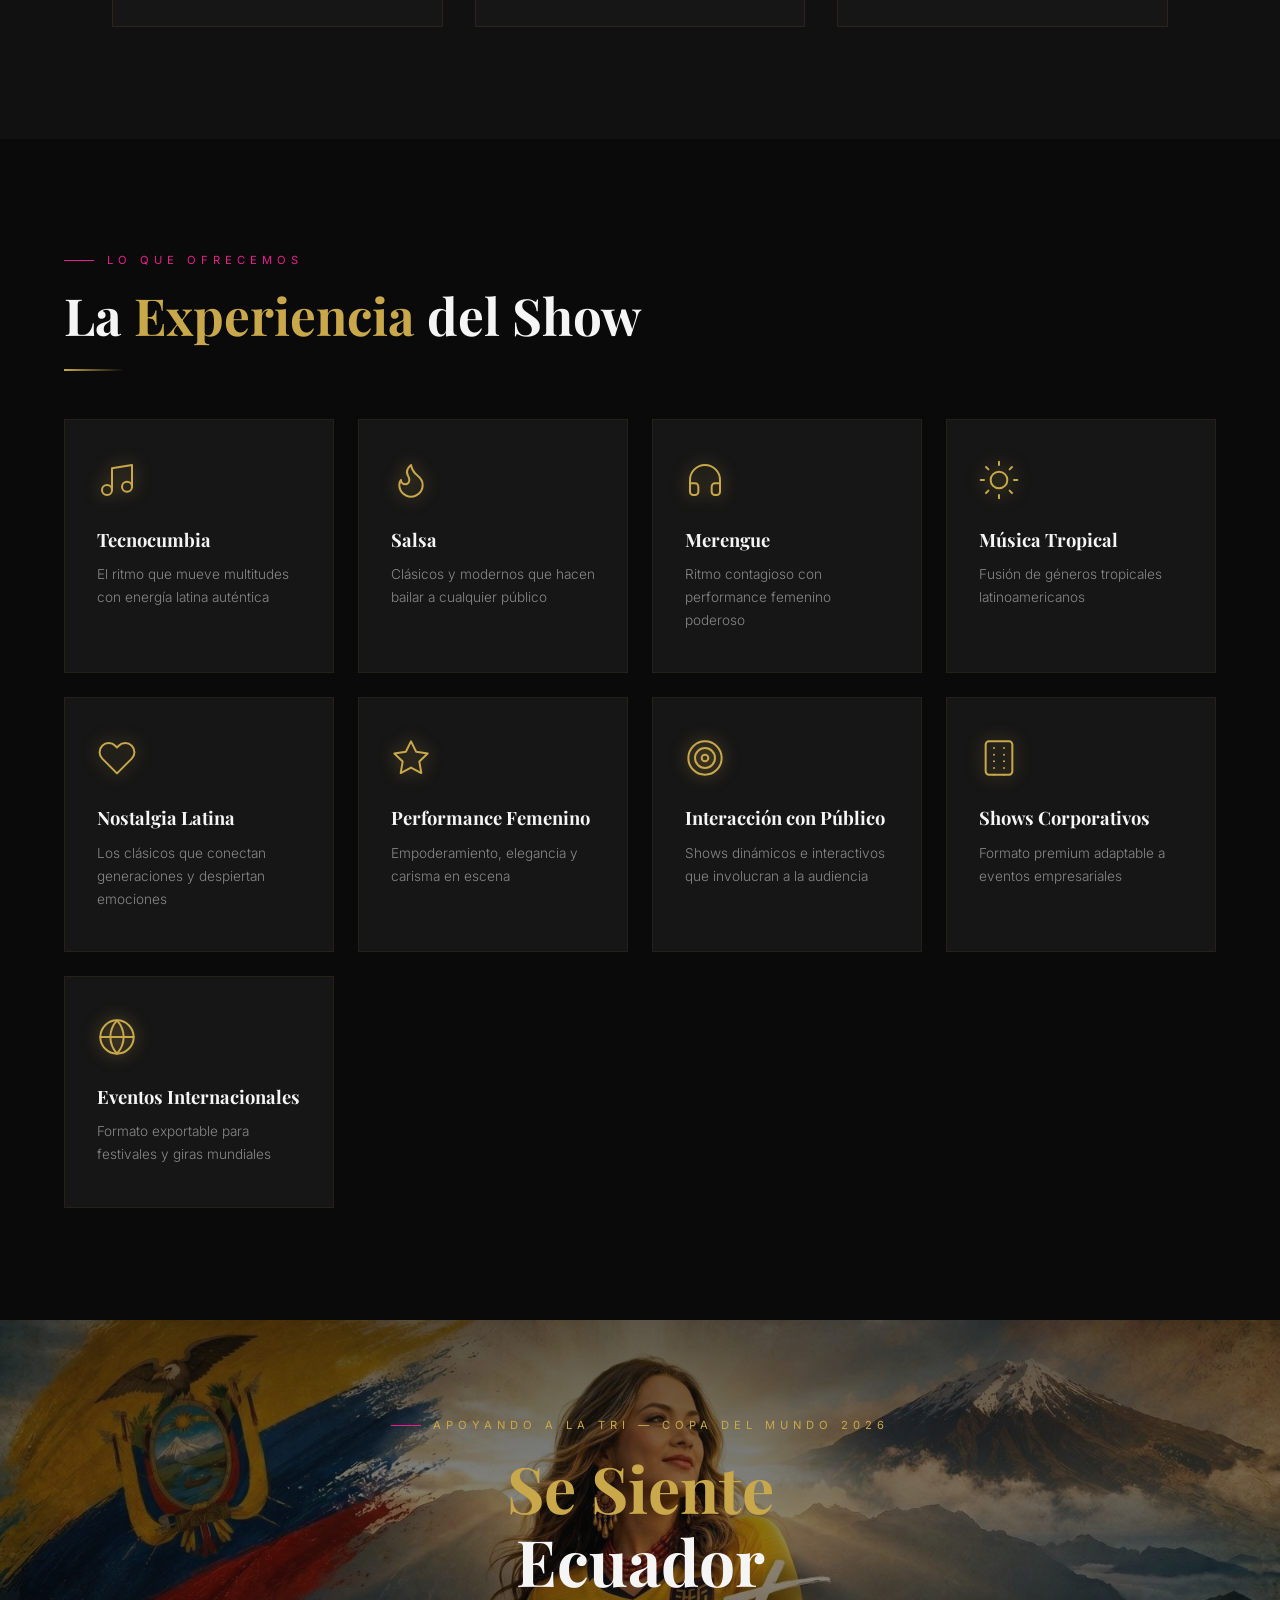
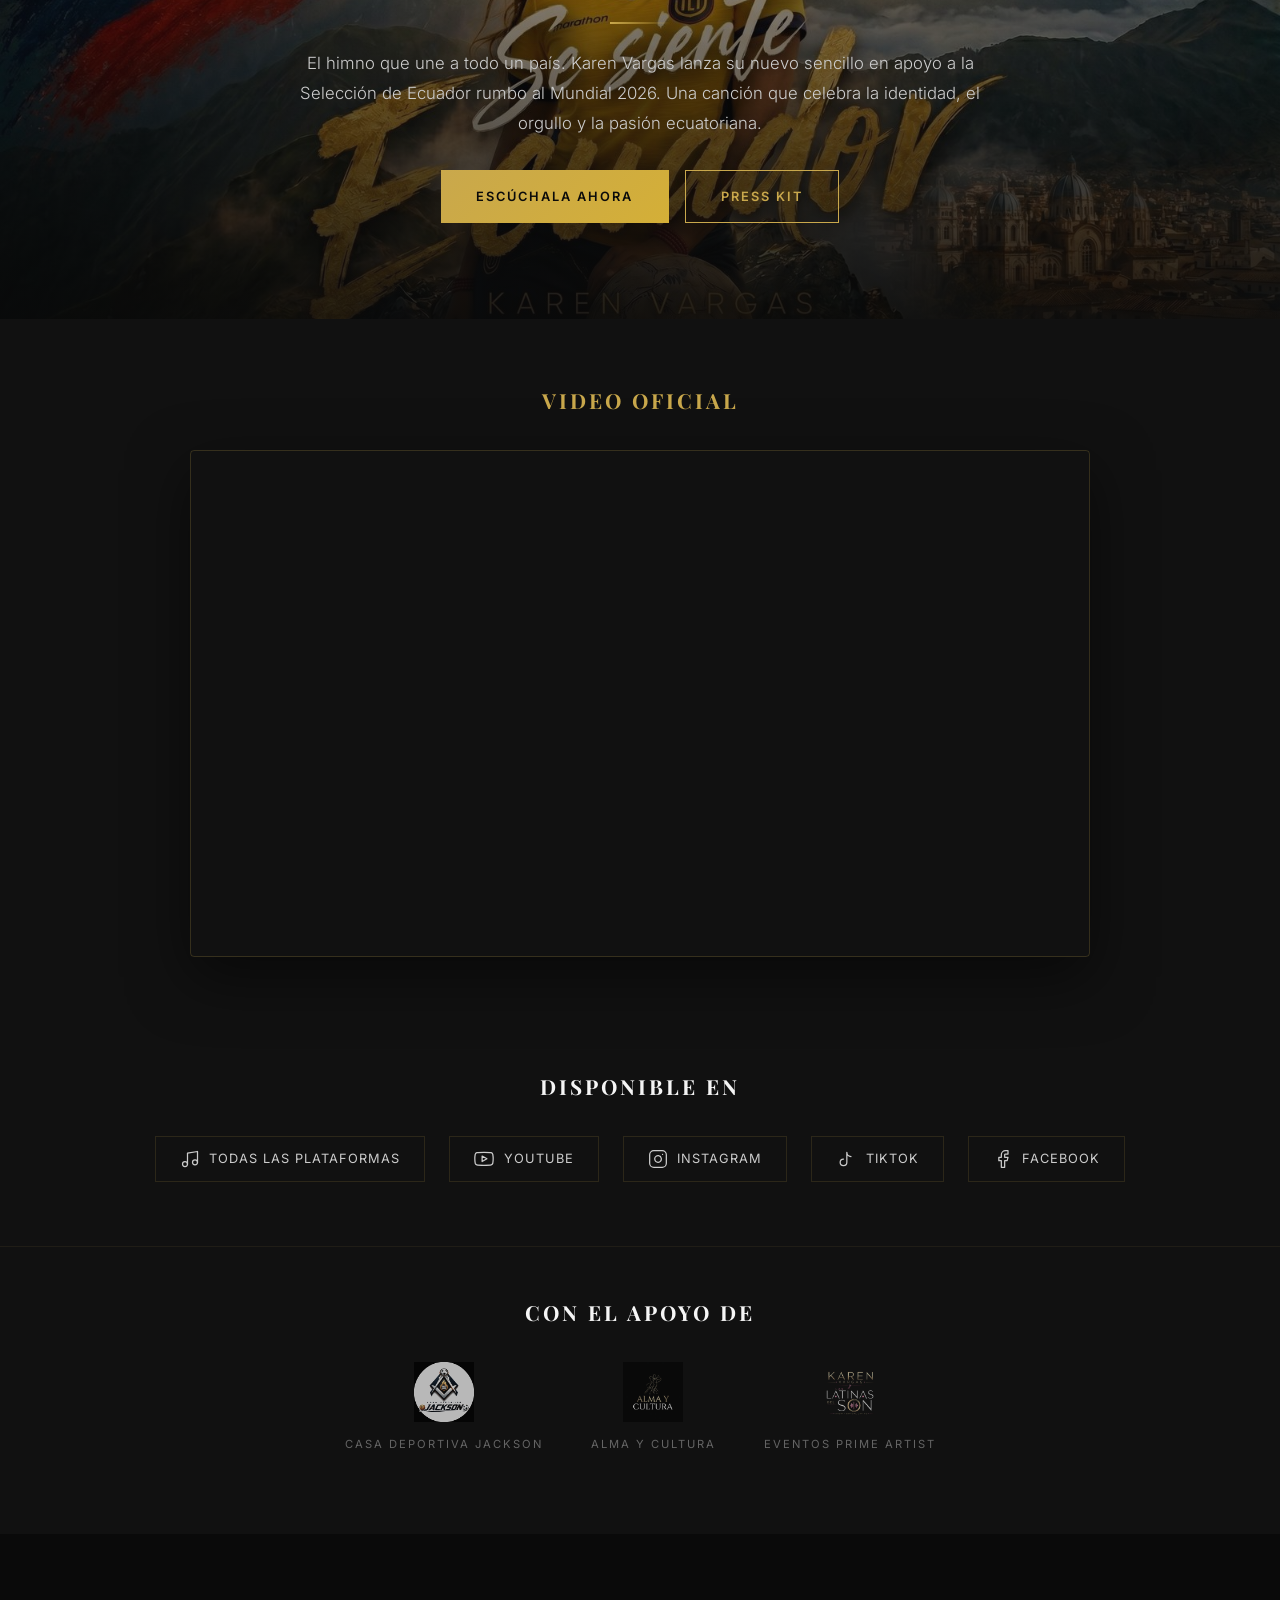
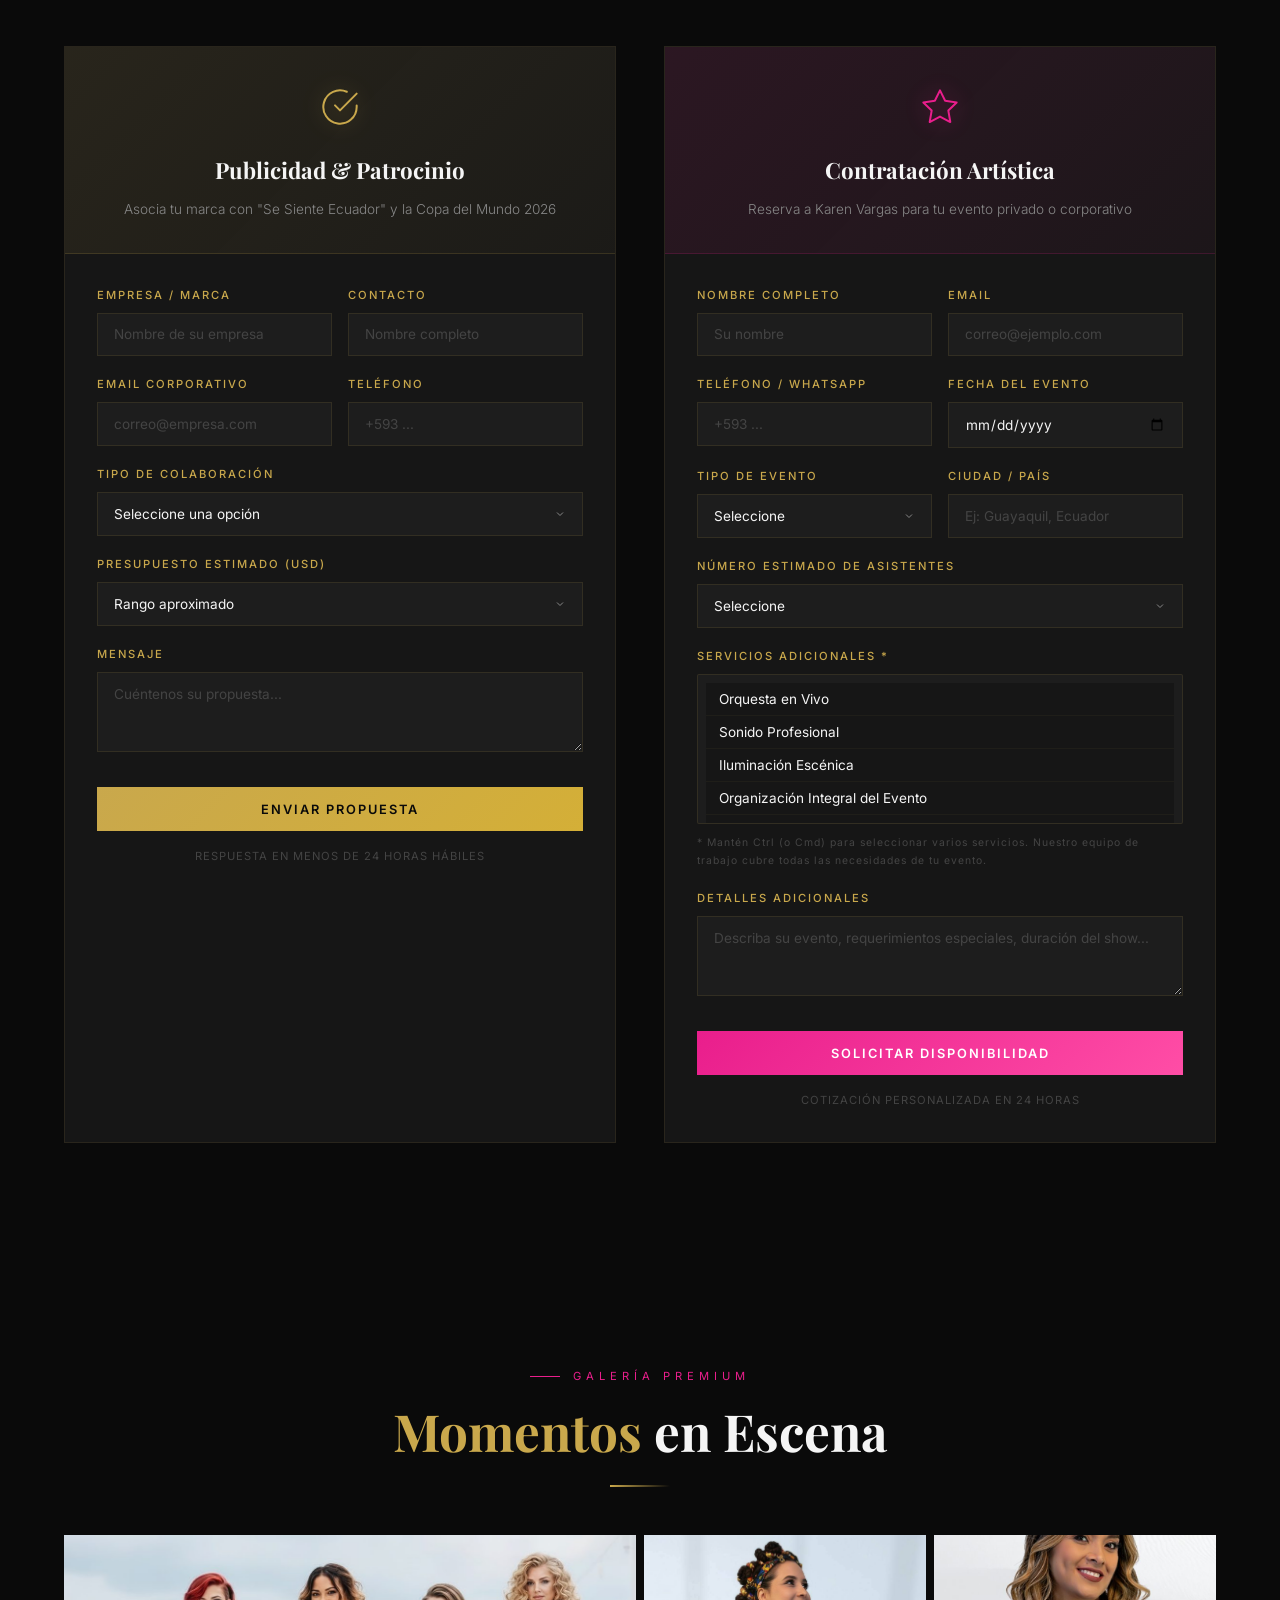
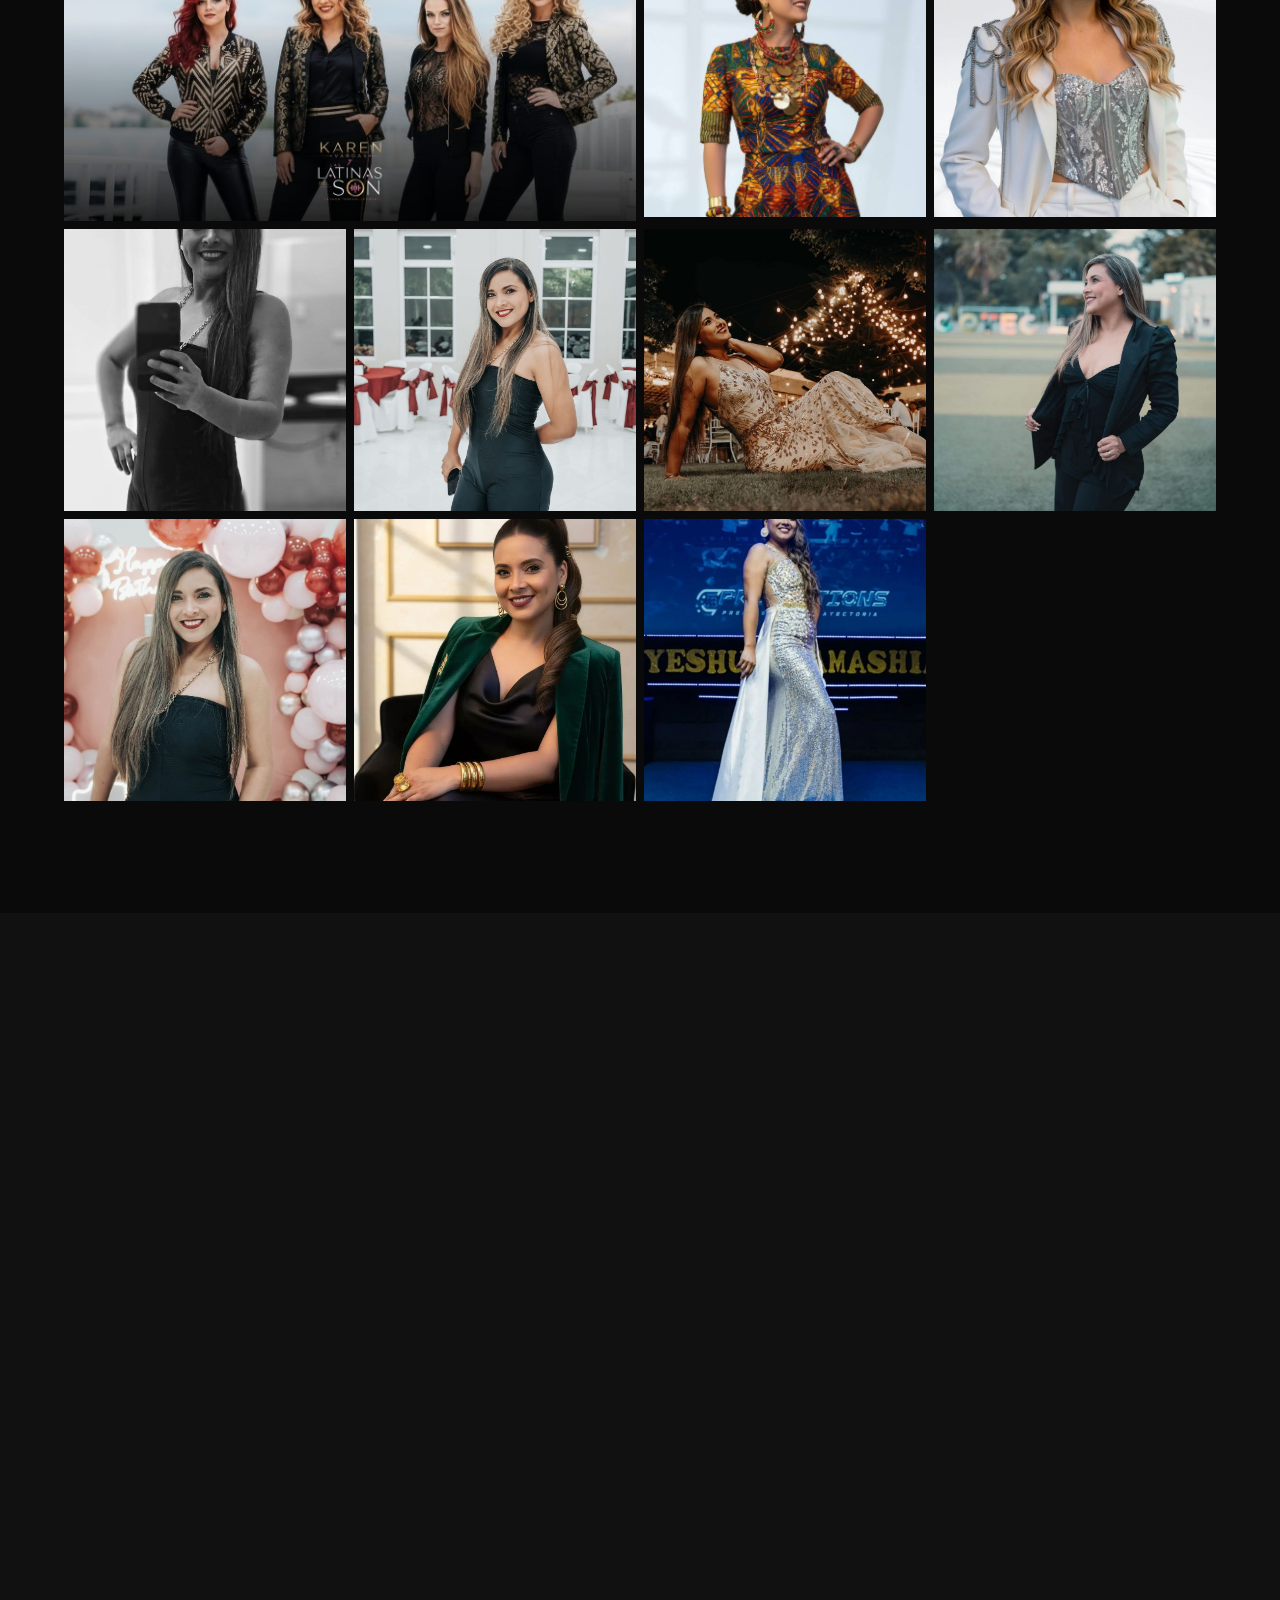
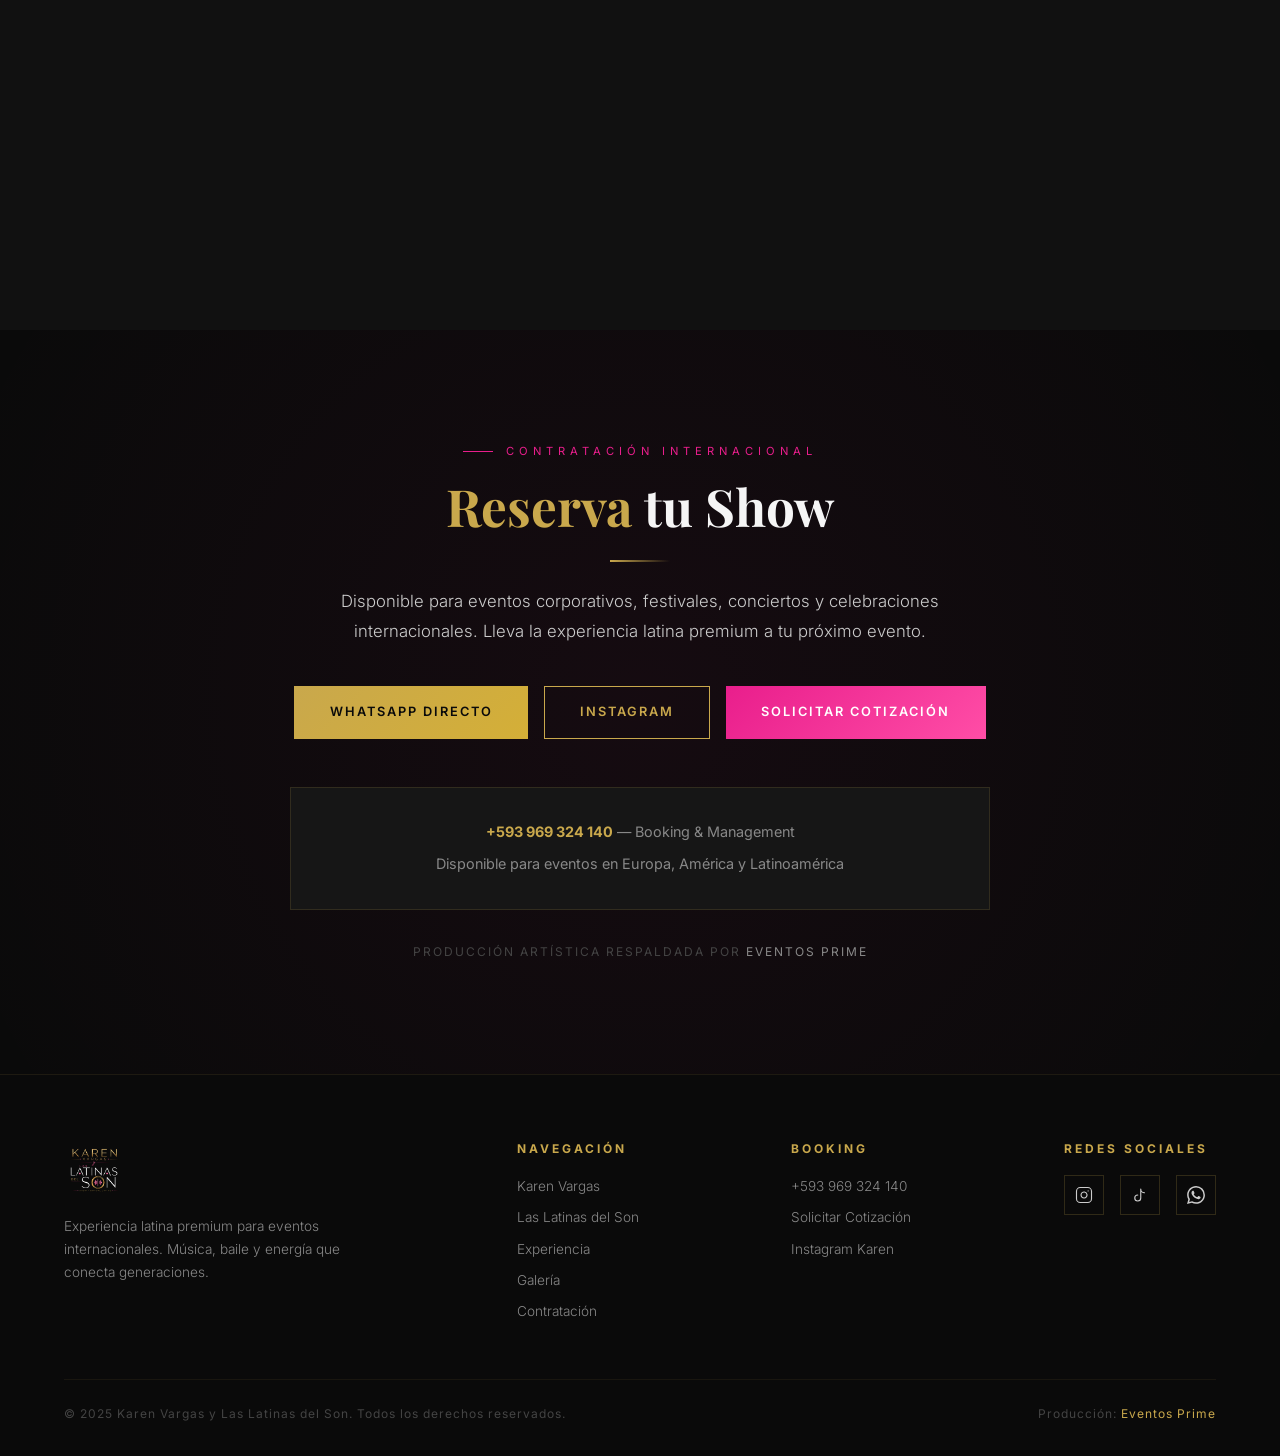
==== commit f9118c56: "SEO optimization: Added canonical URL, Twitter Cards, and JSON-LD structured data" ====
--- a/index.html
+++ b/index.html
@@ -10,7 +10,39 @@
 <meta property="og:description" content="Un espectáculo latino femenino diseñado para hacer bailar, emocionar y conectar generaciones.">
 <meta property="og:image" content="assets/images/Portda - cotizaciones.jpg">
 <meta property="og:type" content="website">
-<link rel="stylesheet" href="css/style.css">
+<meta property="og:url" content="https://karenvargas.eventosprimeai.com/">
+<meta name="twitter:card" content="summary_large_image">
+<meta name="twitter:title" content="Karen Vargas y Las Latinas del Son | Show Latino Internacional">
+<meta name="twitter:description" content="Karen Vargas y Las Latinas del Son - Experiencia latina premium. Show internacional de tecnocumbia, salsa y ritmos tropicales.">
+<meta name="twitter:image" content="https://karenvargas.eventosprimeai.com/assets/images/Portda%20-%20cotizaciones.jpg">
+<link rel="canonical" href="https://karenvargas.eventosprimeai.com/" />
+
+<!-- JSON-LD Structured Data for Google -->
+<script type="application/ld+json">
+{
+  "@context": "https://schema.org",
+  "@type": "MusicGroup",
+  "name": "Karen Vargas y Las Latinas del Son",
+  "url": "https://karenvargas.eventosprimeai.com/",
+  "image": "https://karenvargas.eventosprimeai.com/assets/images/Portda%20-%20cotizaciones.jpg",
+  "description": "Karen Michelle Vargas Sánchez es una artista ecuatoriana con más de 20 años de trayectoria internacional. Vocalista, animadora, performer y actriz.",
+  "member": {
+    "@type": "Person",
+    "name": "Karen Vargas",
+    "jobTitle": "Cantante y Performer Internacional",
+    "nationality": "Ecuadorian"
+  },
+  "genre": ["Salsa", "Merengue", "Tecnocumbia", "Música Tropical"],
+  "sameAs": [
+    "https://www.instagram.com/karenvargasoficial/",
+    "https://www.tiktok.com/@karenvargascantante",
+    "https://www.youtube.com/@KarenCompartetv",
+    "https://www.facebook.com/karencomparte"
+  ]
+}
+</script>
+
+<link rel="stylesheet" href="css/style.css?v=2">
 <link rel="icon" type="image/png" href="assets/images/Logo Karen Vargas y las latinas del son - 3.png">
 </head>
 <body>
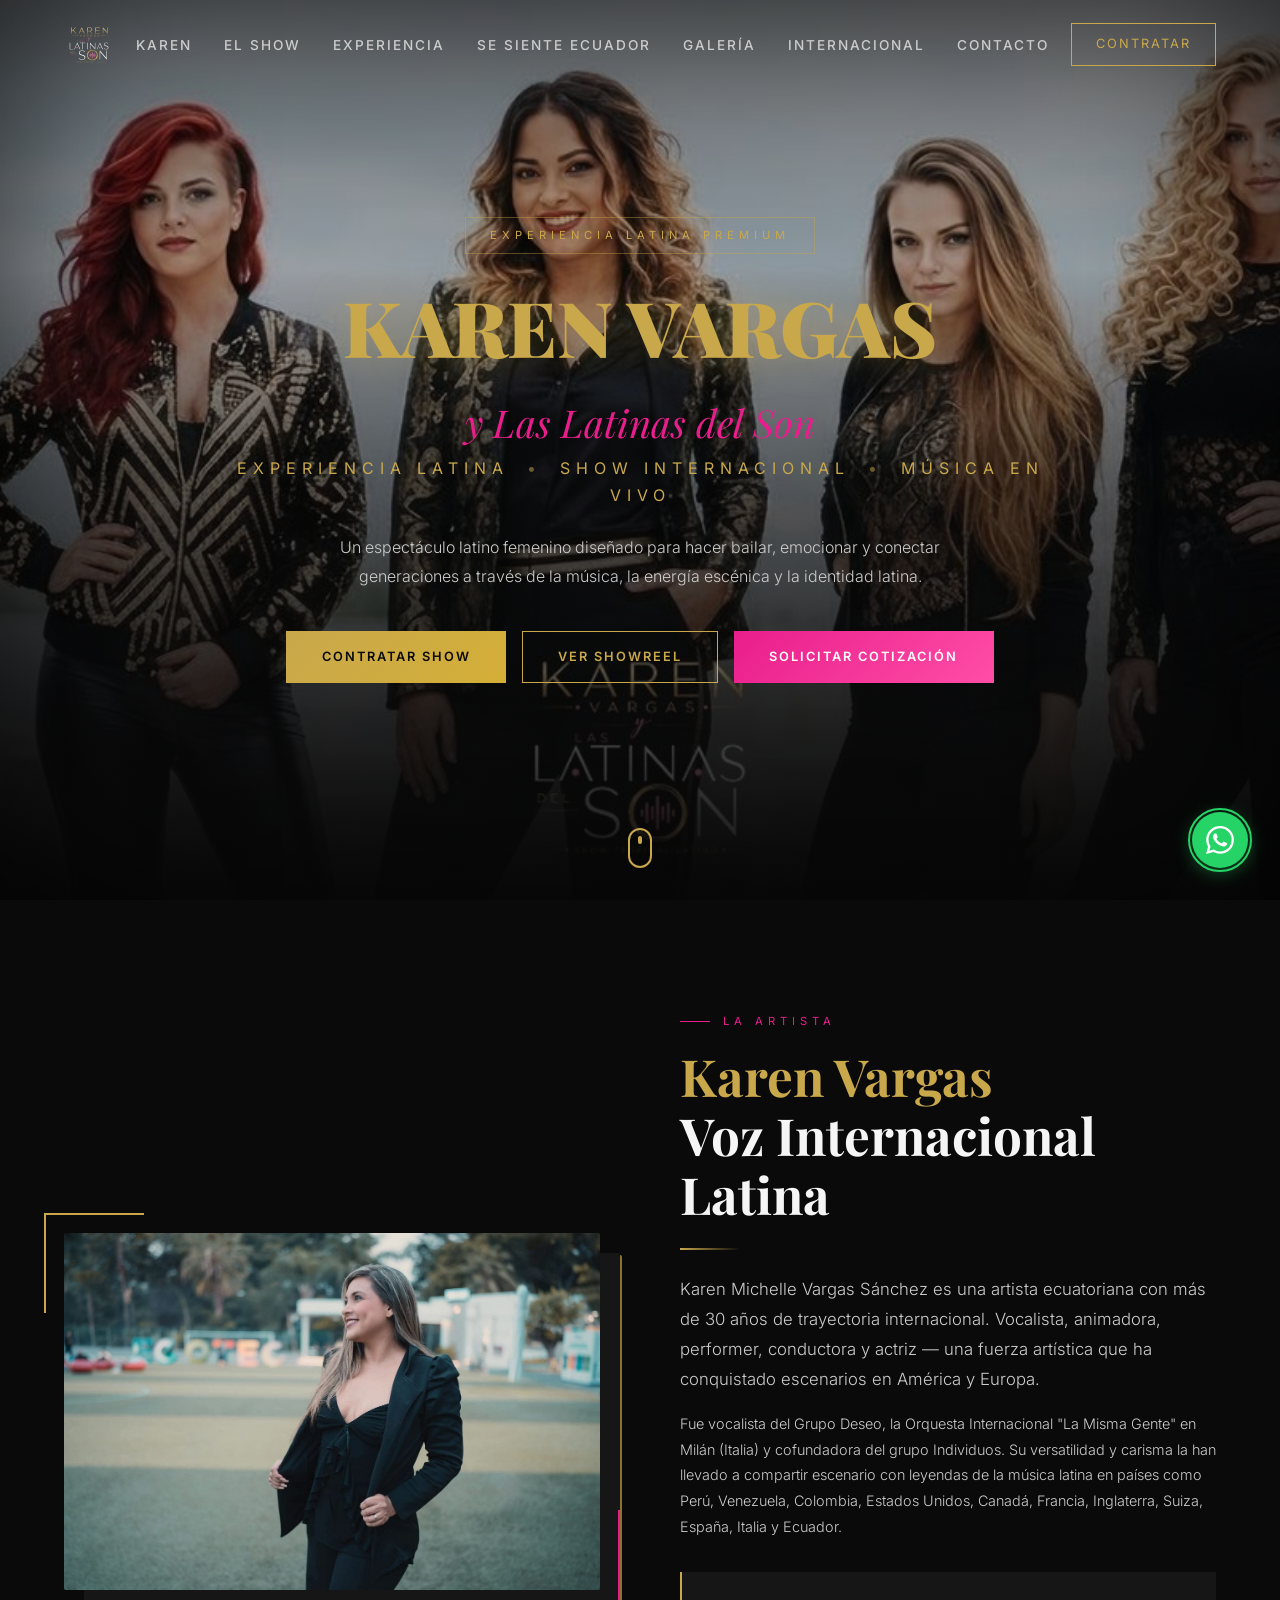
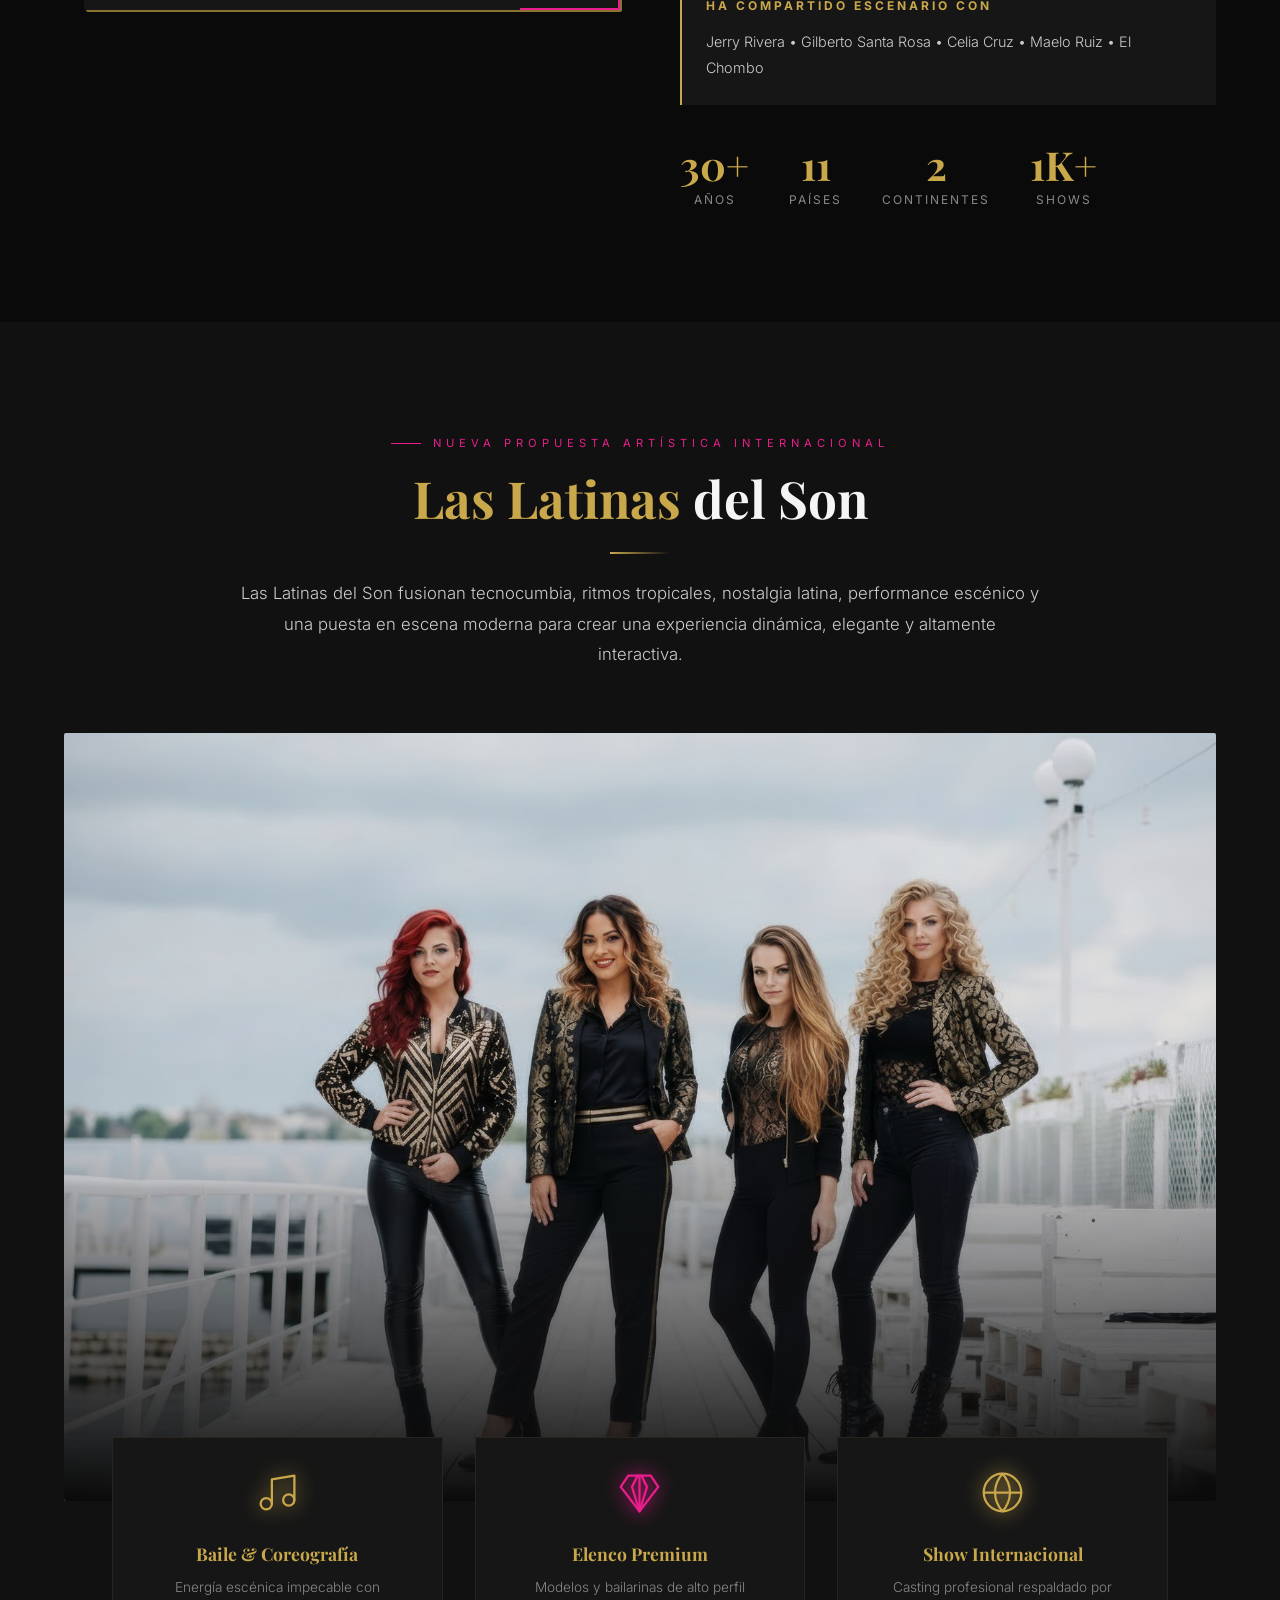
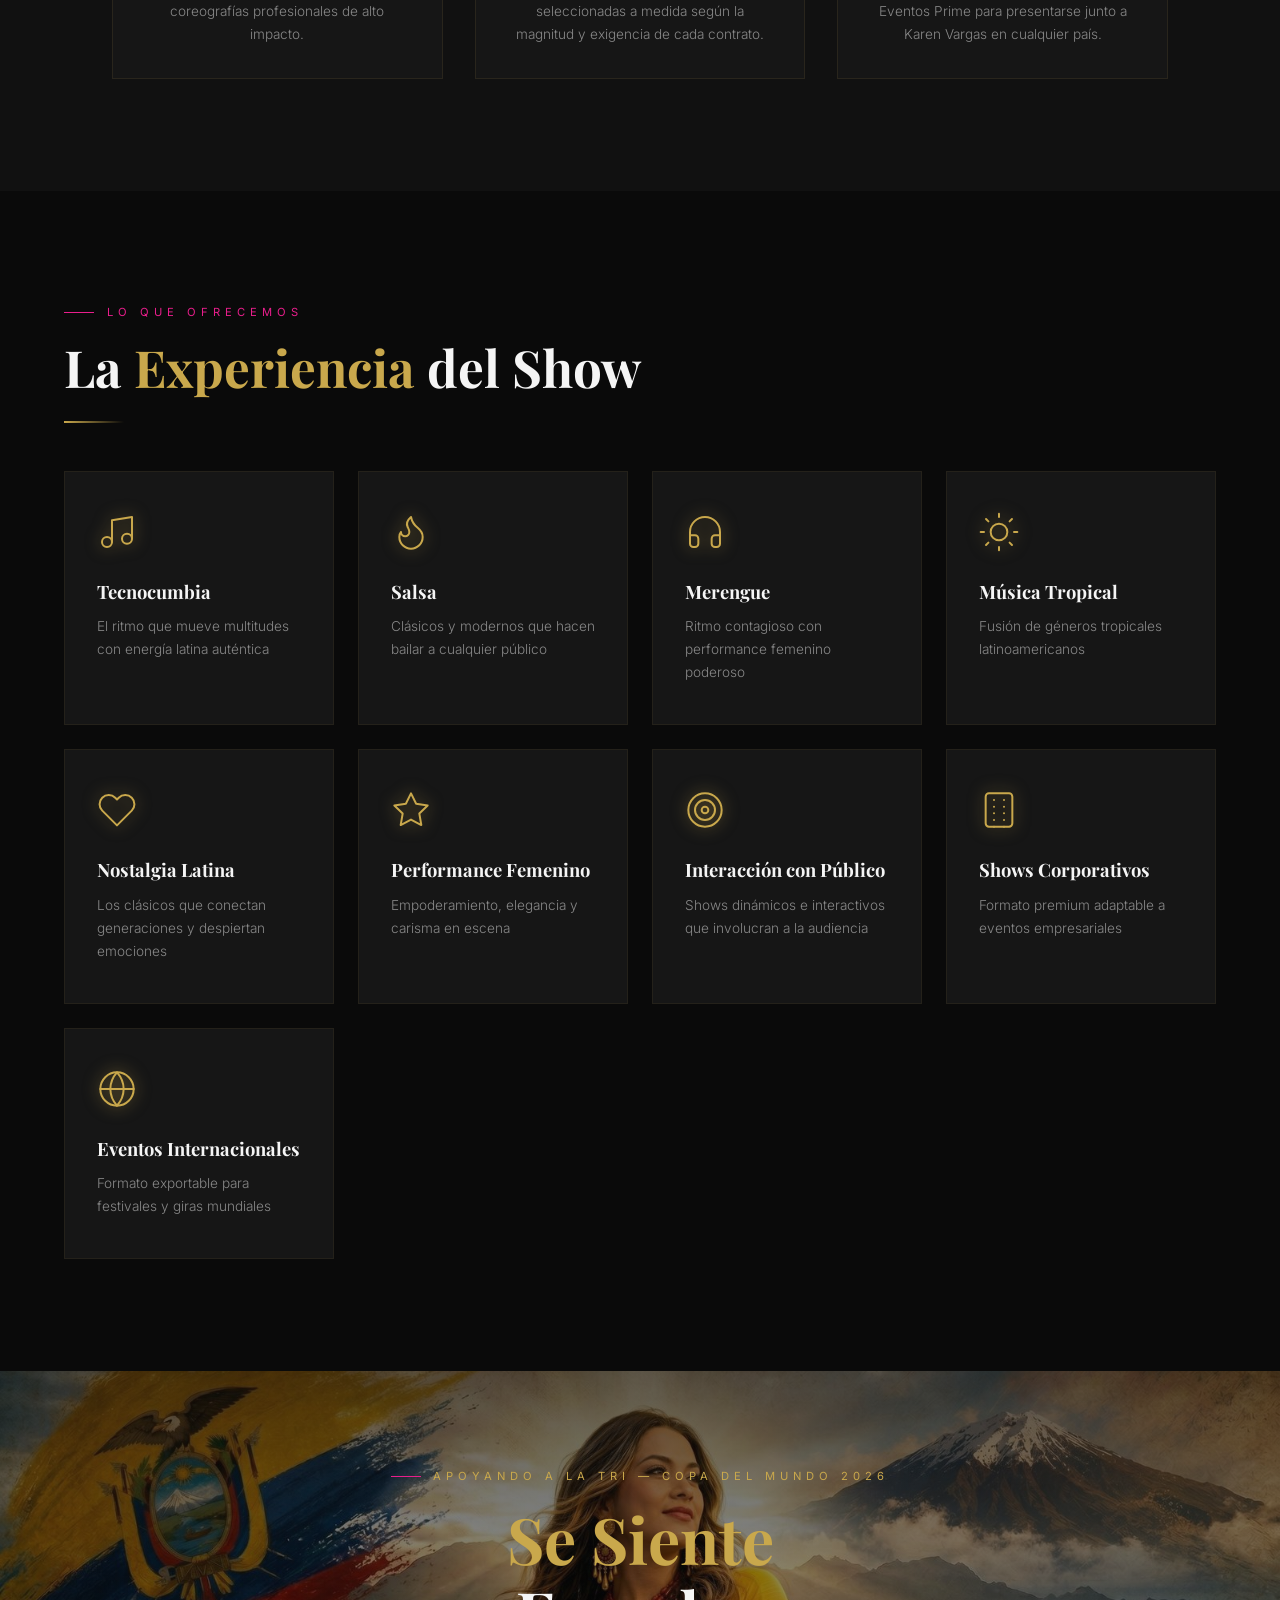
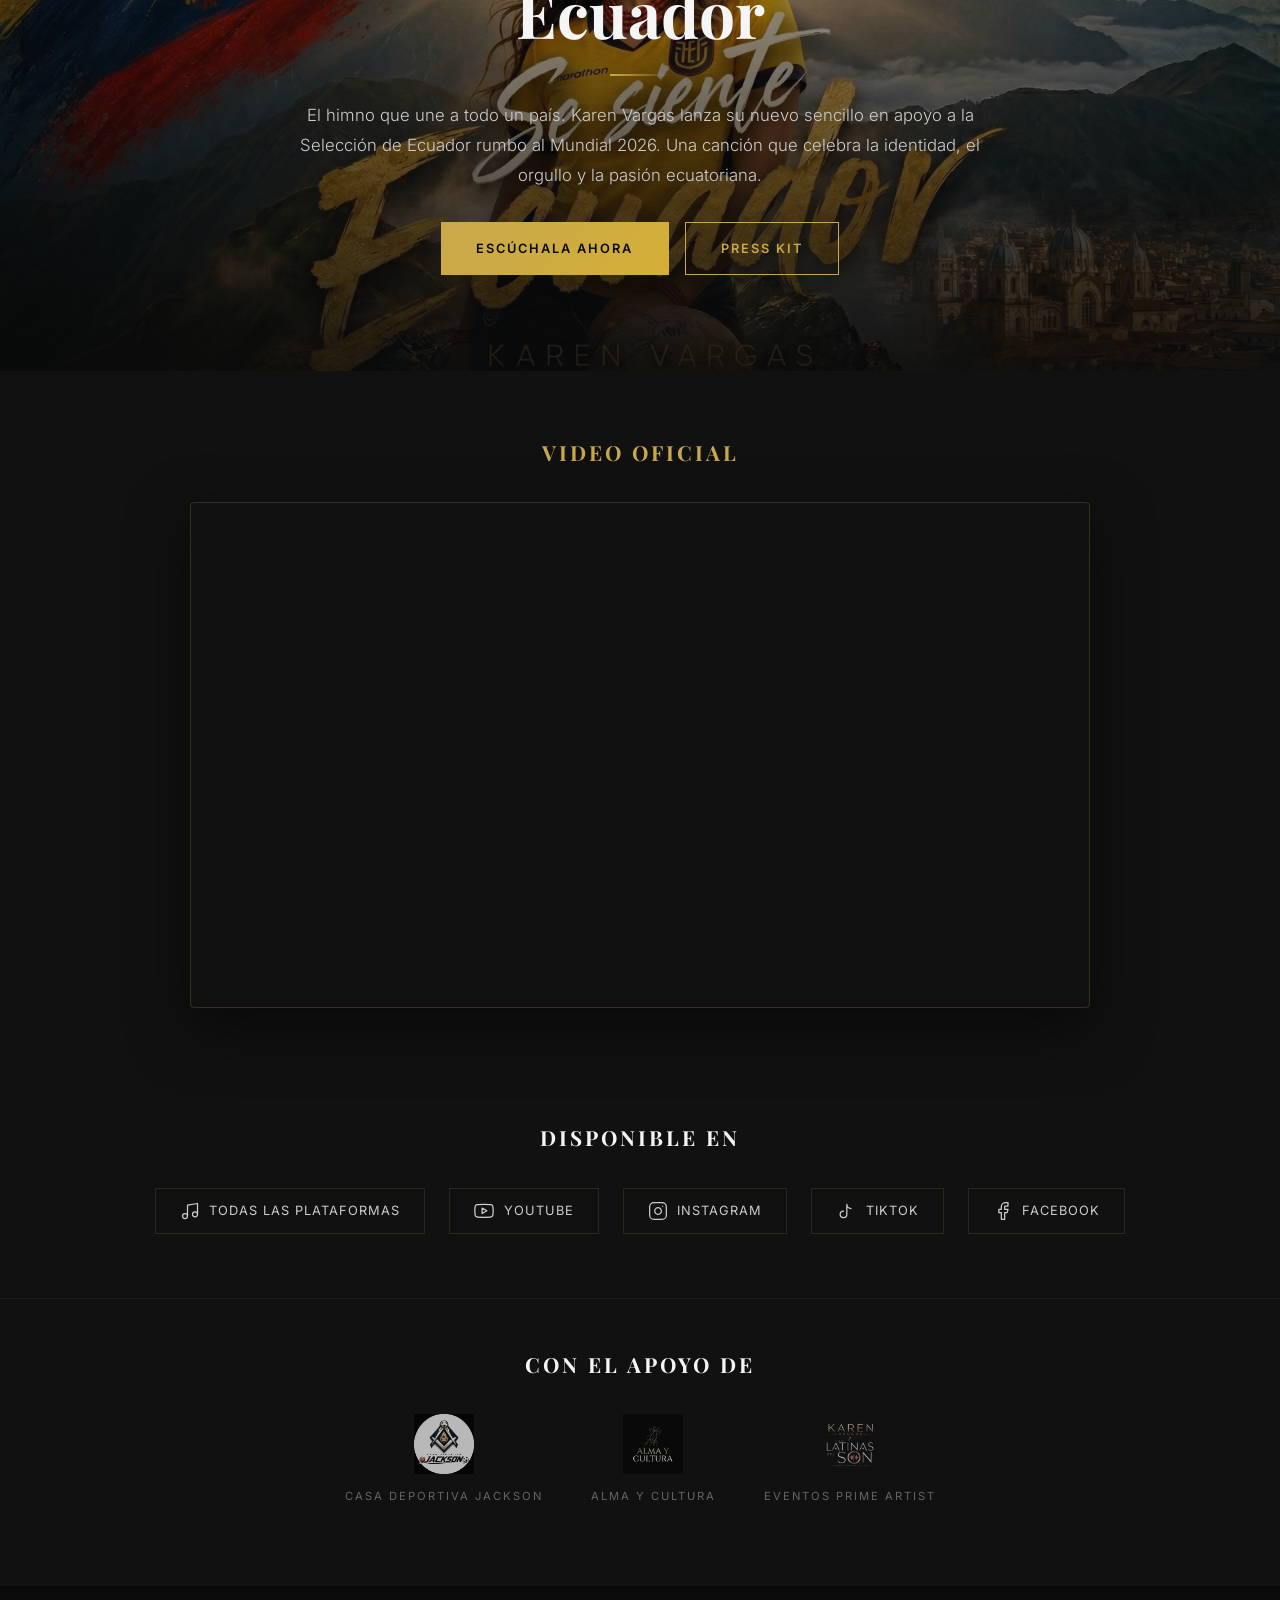
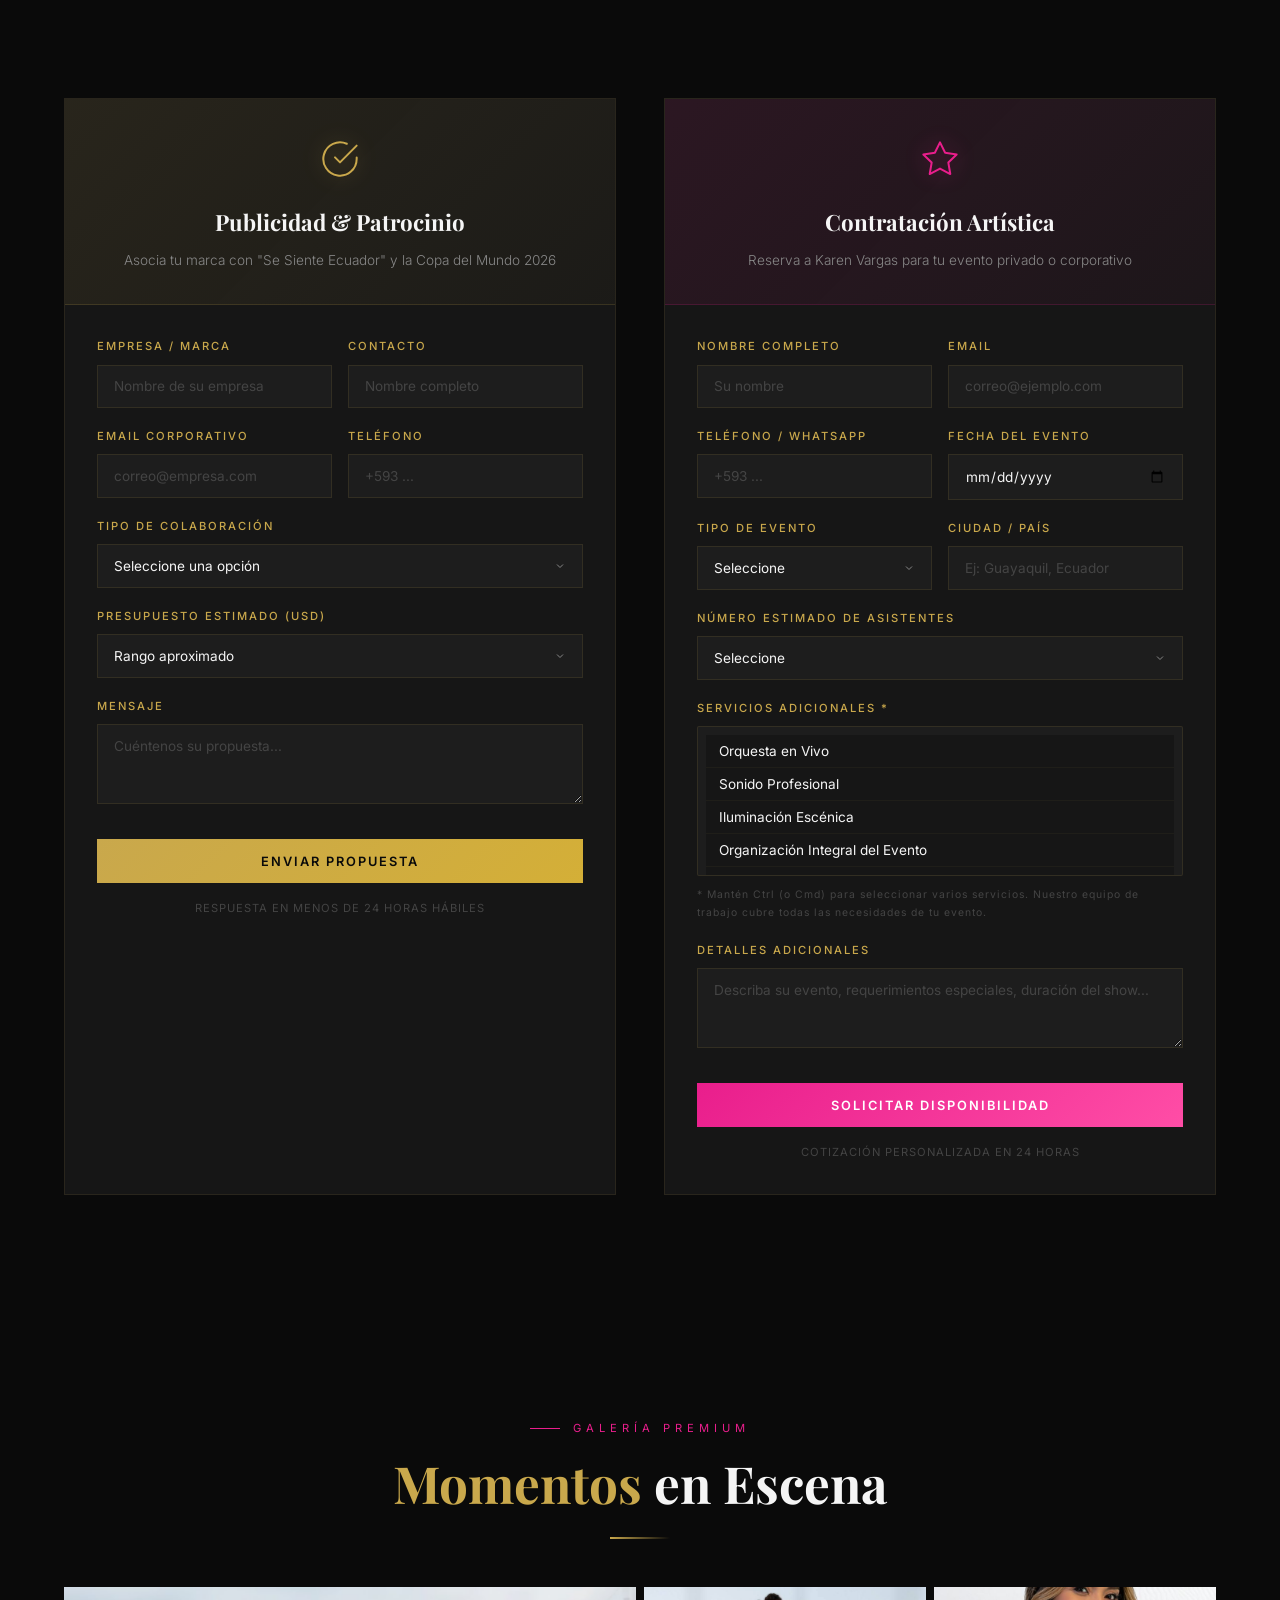
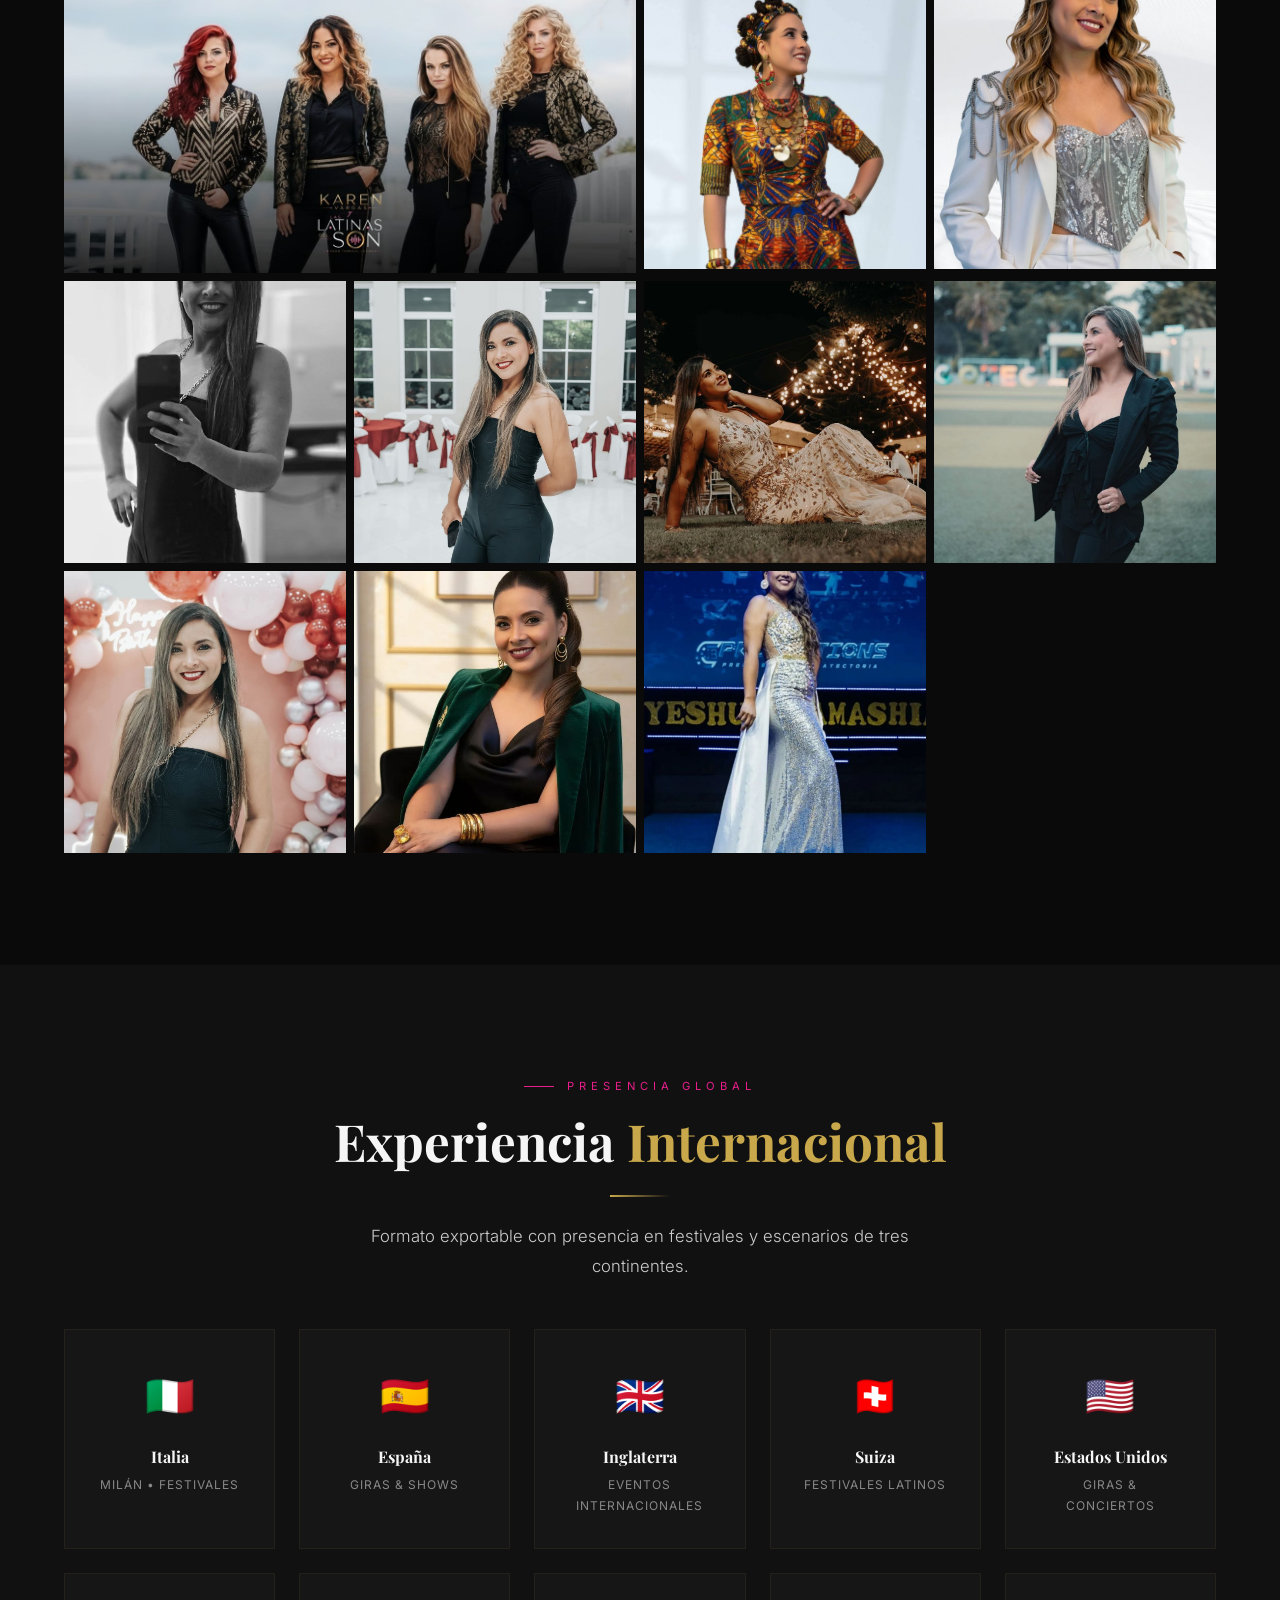
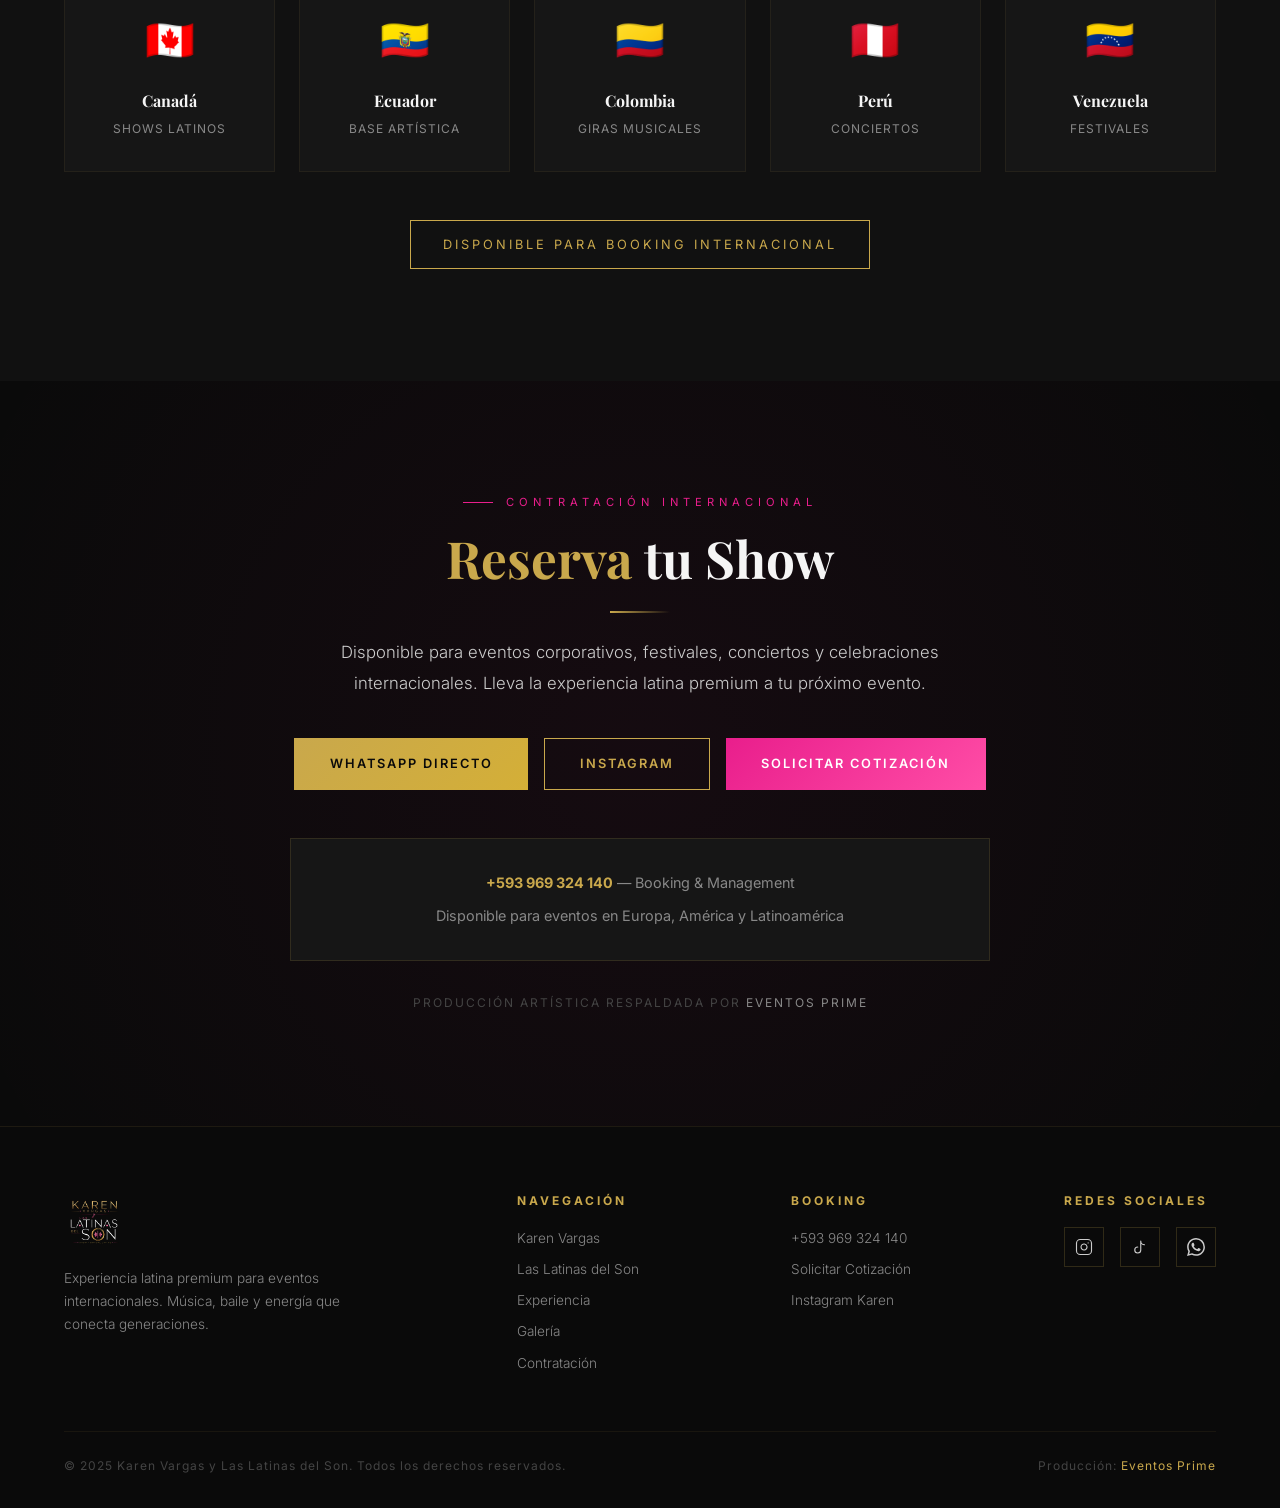
==== commit 8c4bd215: "Update artist stats: 30+ years, 11 countries, 2 continents, 1K+ shows" ====
--- a/index.html
+++ b/index.html
@@ -92,17 +92,17 @@
       <div class="section-label">La Artista</div>
       <h2 class="section-title"><span class="gold">Karen Vargas</span><br>Voz Internacional Latina</h2>
       <div class="divider-gold"></div>
-      <p class="section-desc">Karen Michelle Vargas Sánchez es una artista ecuatoriana con más de 20 años de trayectoria internacional. Vocalista, animadora, performer, conductora y actriz — una fuerza artística que ha conquistado escenarios en tres continentes.</p>
-      <p class="section-desc" style="margin-top:1rem;font-size:.9rem">Fue vocalista del Grupo Deseo, la Orquesta Internacional "La Misma Gente" en Milán (Italia) y cofundadora del grupo Individuos. Su versatilidad y carisma la han llevado a compartir escenario con leyendas de la música latina.</p>
+      <p class="section-desc">Karen Michelle Vargas Sánchez es una artista ecuatoriana con más de 30 años de trayectoria internacional. Vocalista, animadora, performer, conductora y actriz — una fuerza artística que ha conquistado escenarios en América y Europa.</p>
+      <p class="section-desc" style="margin-top:1rem;font-size:.9rem">Fue vocalista del Grupo Deseo, la Orquesta Internacional "La Misma Gente" en Milán (Italia) y cofundadora del grupo Individuos. Su versatilidad y carisma la han llevado a compartir escenario con leyendas de la música latina en países como Perú, Venezuela, Colombia, Estados Unidos, Canadá, Francia, Inglaterra, Suiza, España, Italia y Ecuador.</p>
       <div class="about-artists">
         <h4>Ha compartido escenario con</h4>
         <p>Jerry Rivera • Gilberto Santa Rosa • Celia Cruz • Maelo Ruiz • El Chombo</p>
       </div>
       <div class="about-stats">
-        <div class="stat"><div class="stat-number">20+</div><div class="stat-label">Años</div></div>
-        <div class="stat"><div class="stat-number">9</div><div class="stat-label">Países</div></div>
-        <div class="stat"><div class="stat-number">3</div><div class="stat-label">Continentes</div></div>
-        <div class="stat"><div class="stat-number">500+</div><div class="stat-label">Shows</div></div>
+        <div class="stat"><div class="stat-number">30+</div><div class="stat-label">Años</div></div>
+        <div class="stat"><div class="stat-number">11</div><div class="stat-label">Países</div></div>
+        <div class="stat"><div class="stat-number">2</div><div class="stat-label">Continentes</div></div>
+        <div class="stat"><div class="stat-number">1K+</div><div class="stat-label">Shows</div></div>
       </div>
     </div>
   </div>
